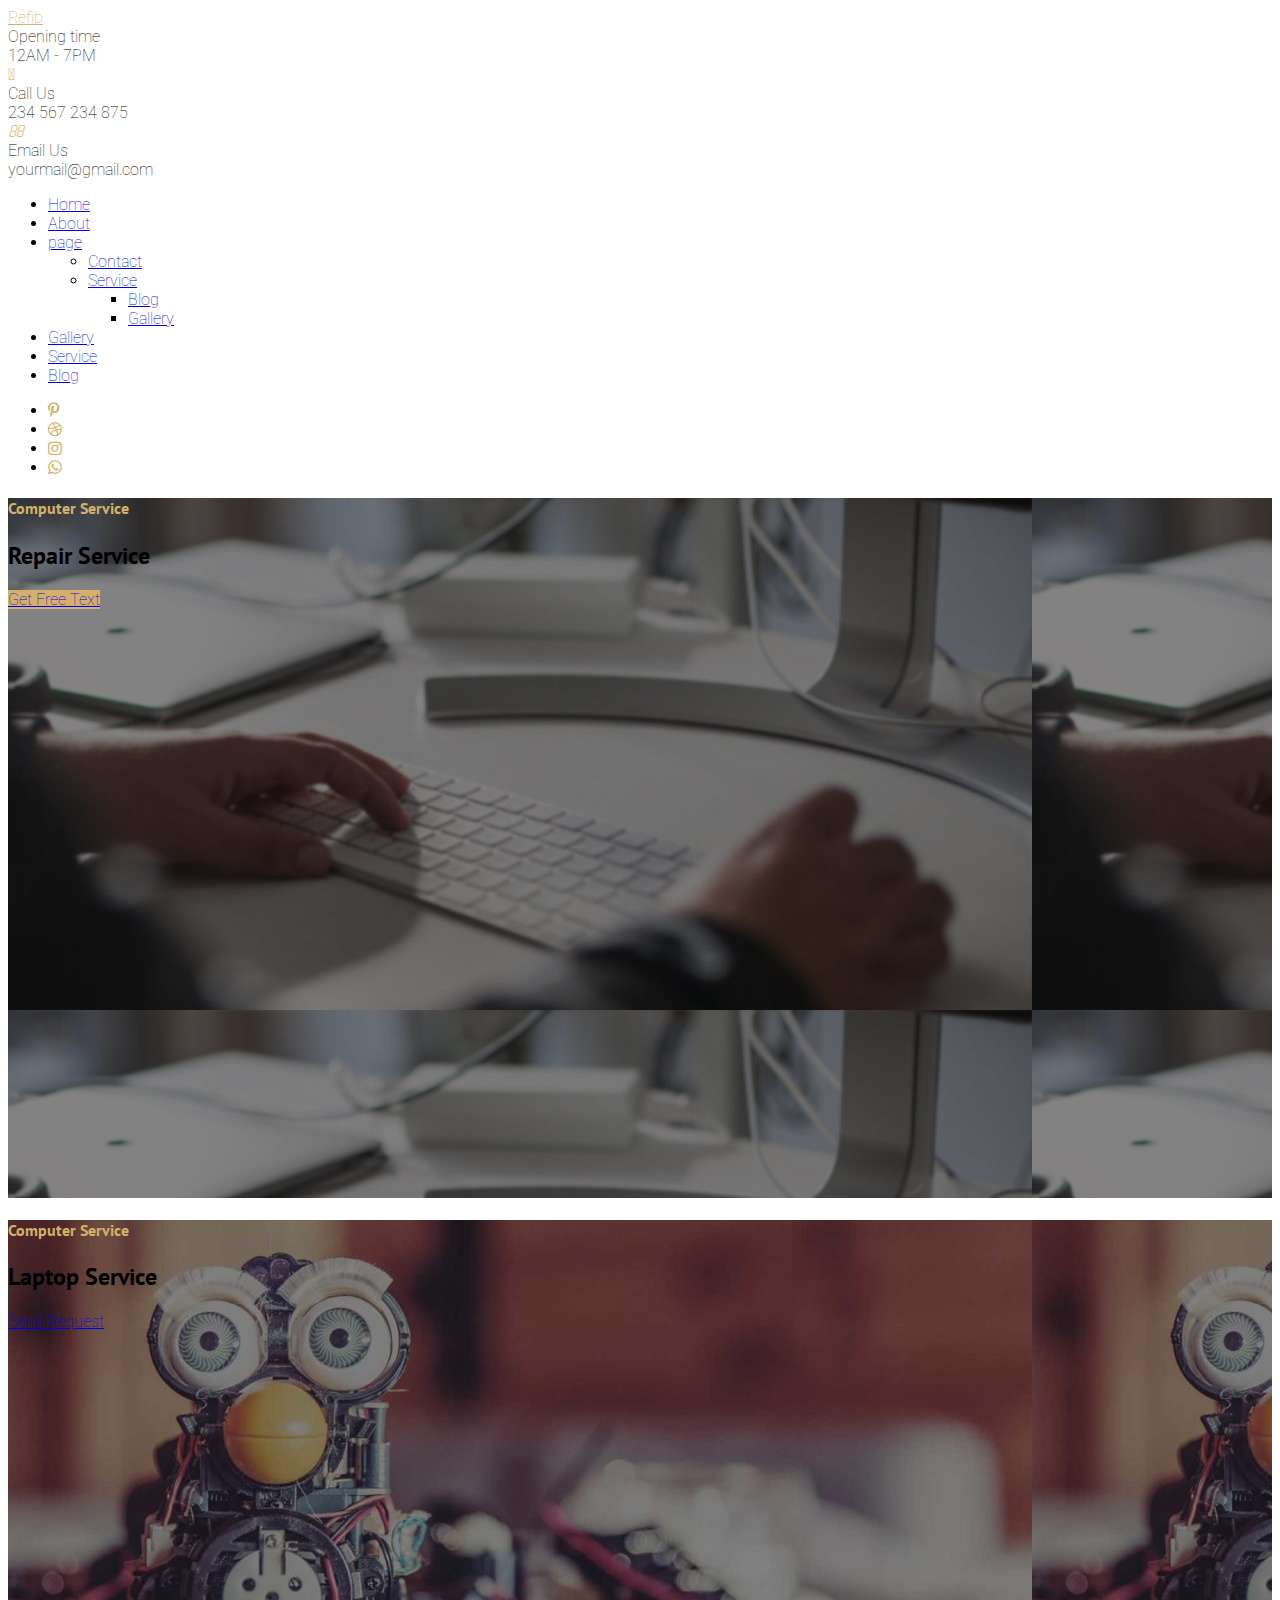
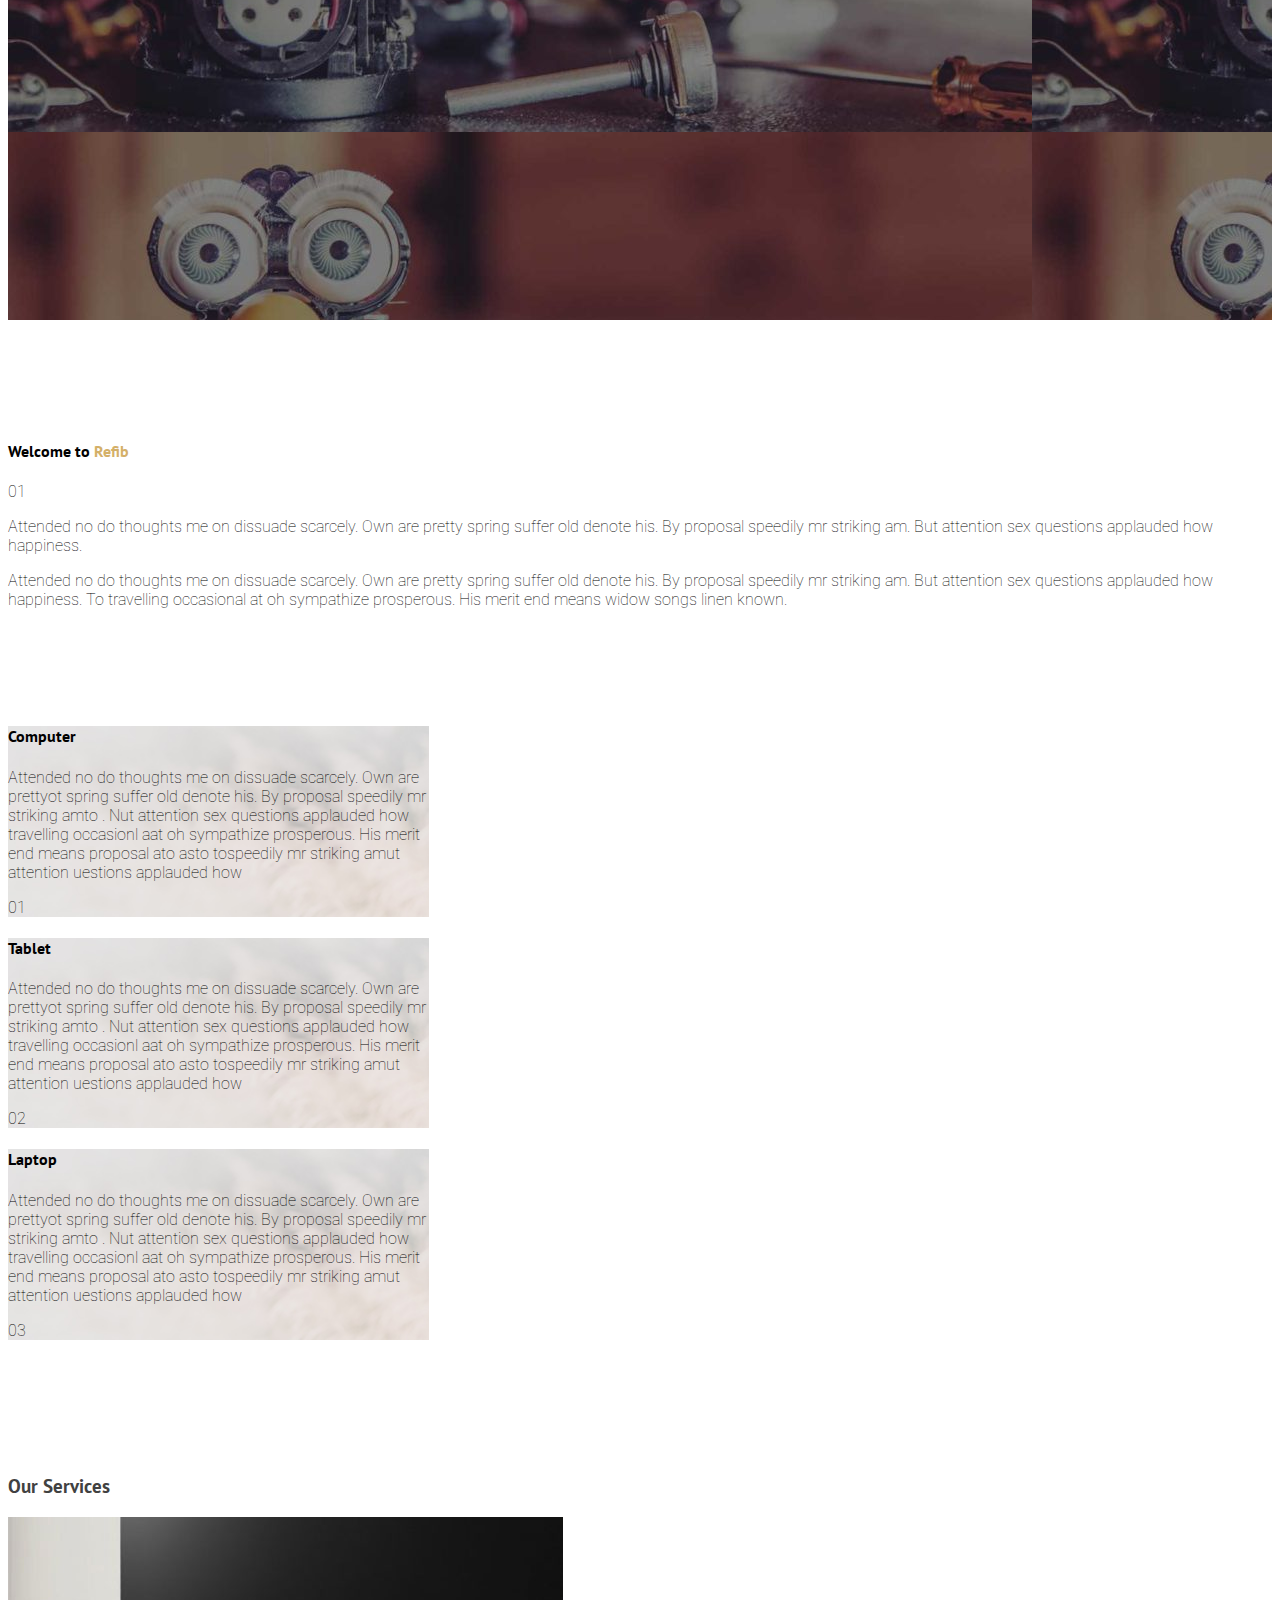
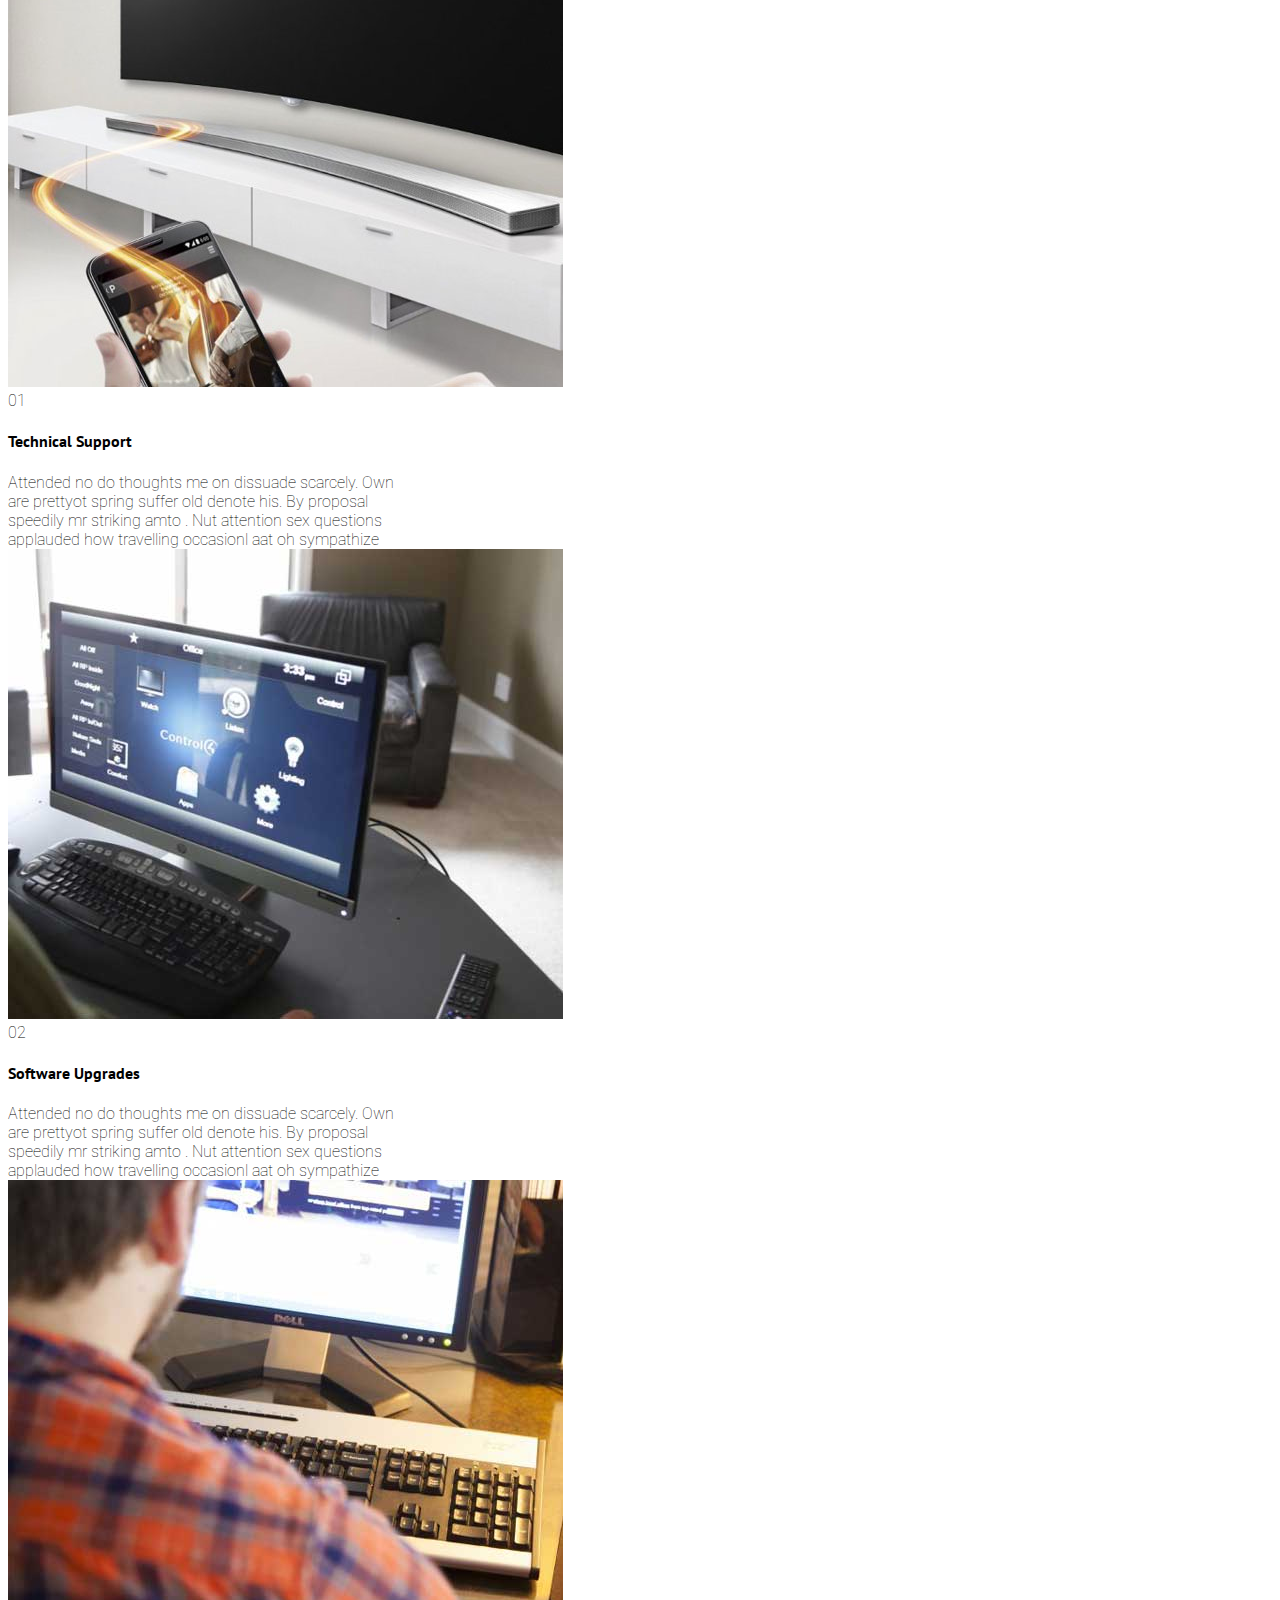
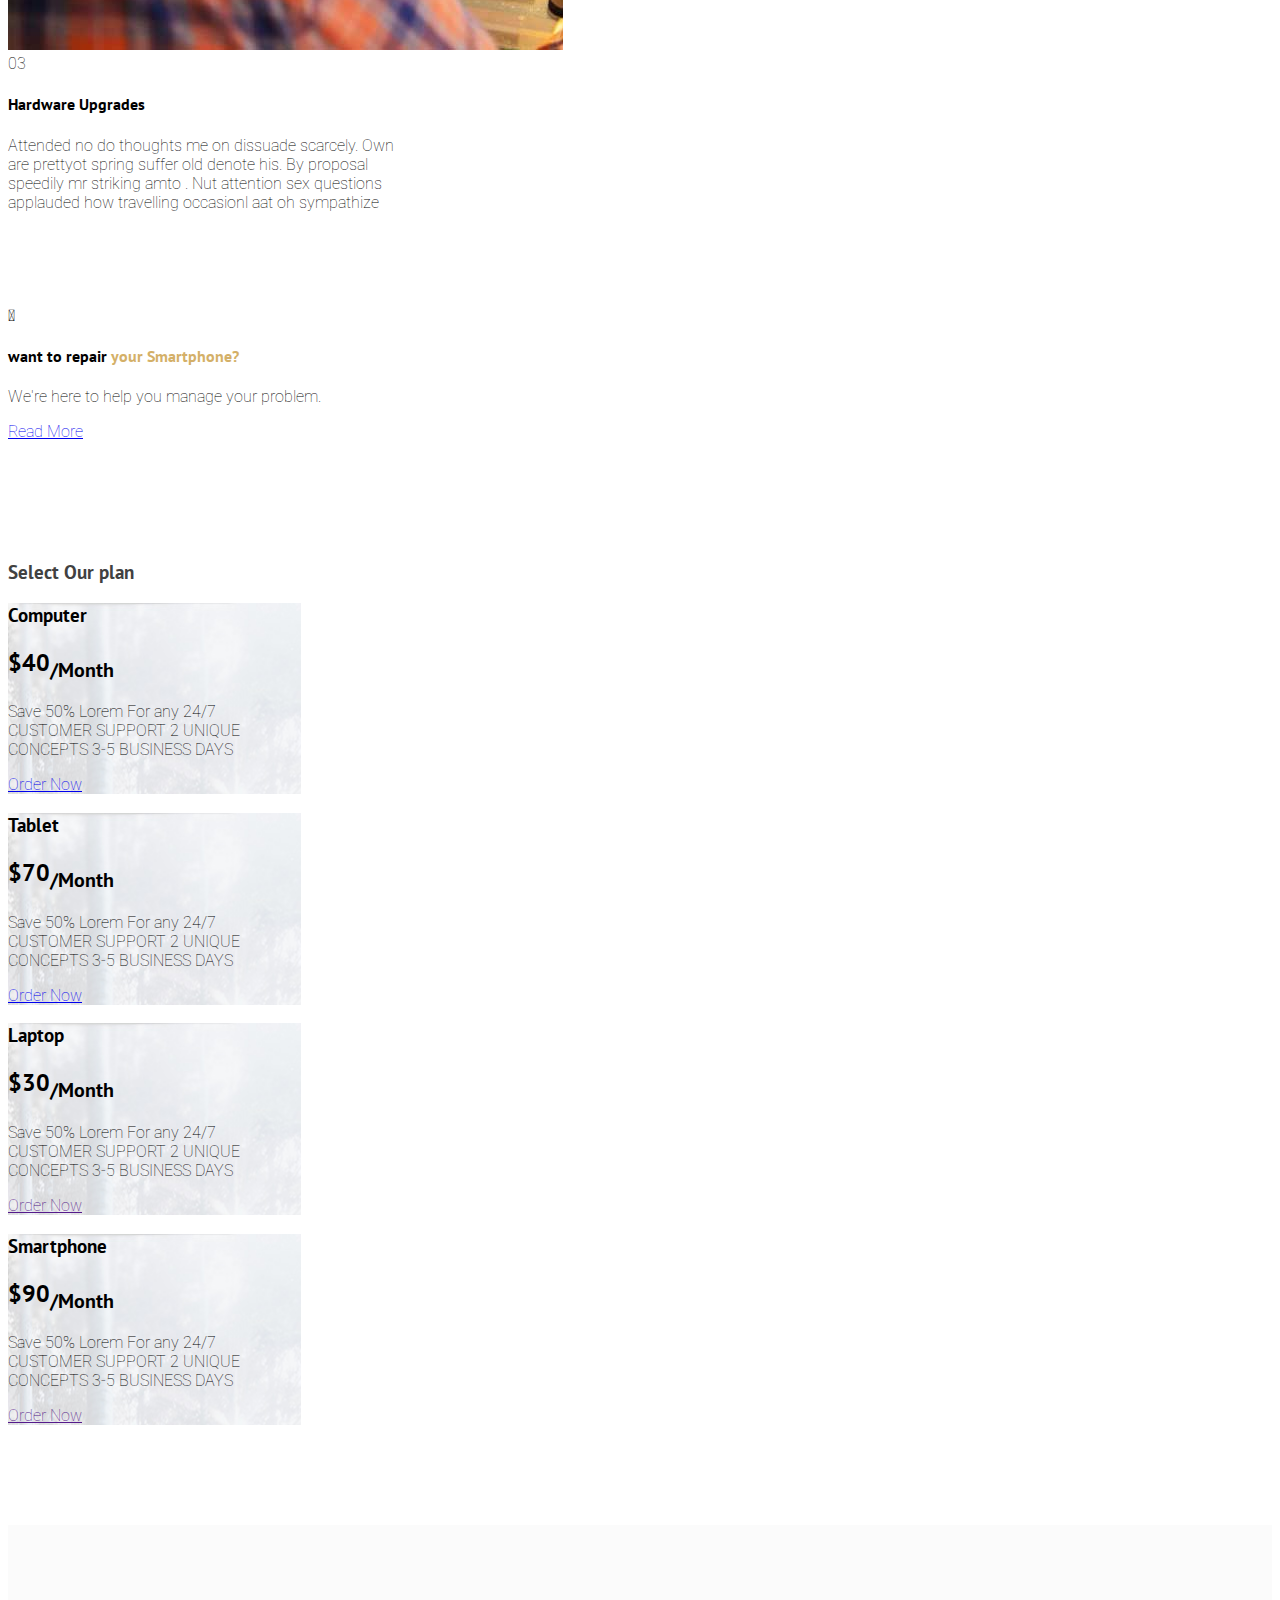
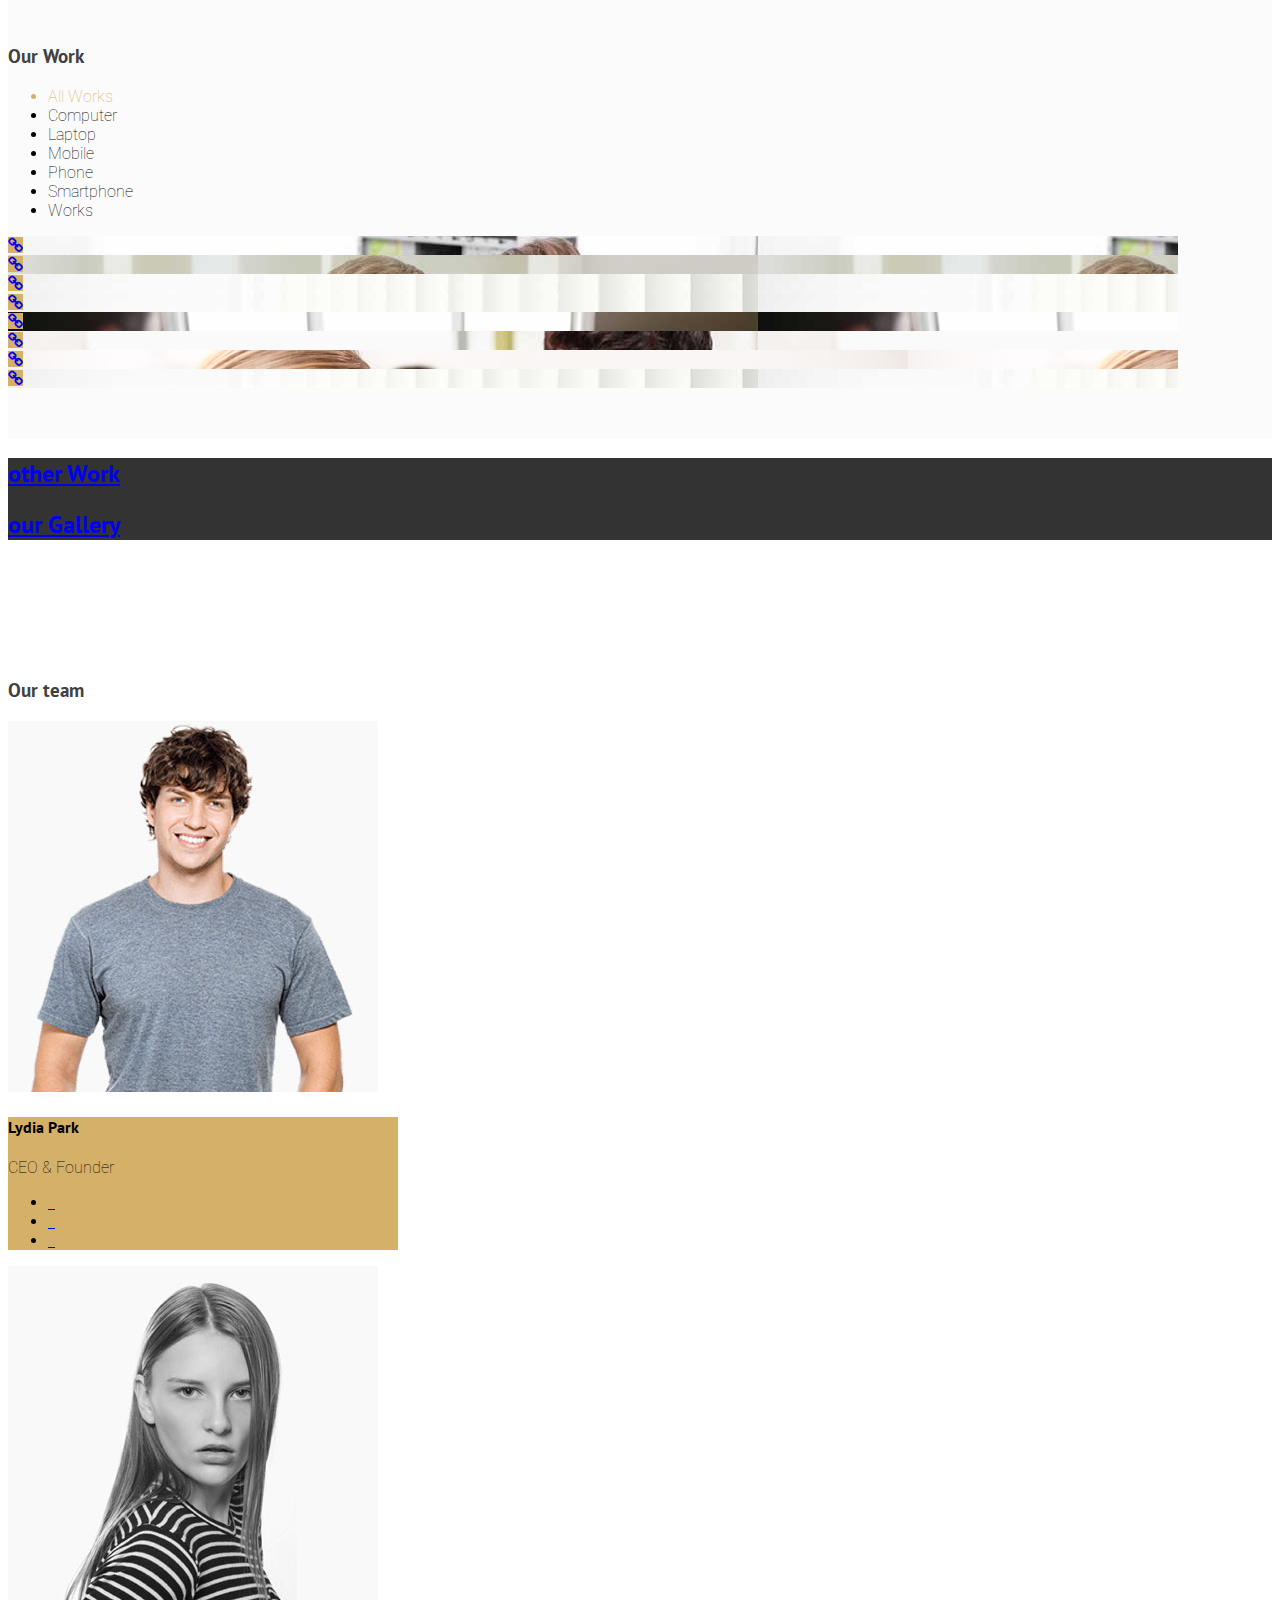
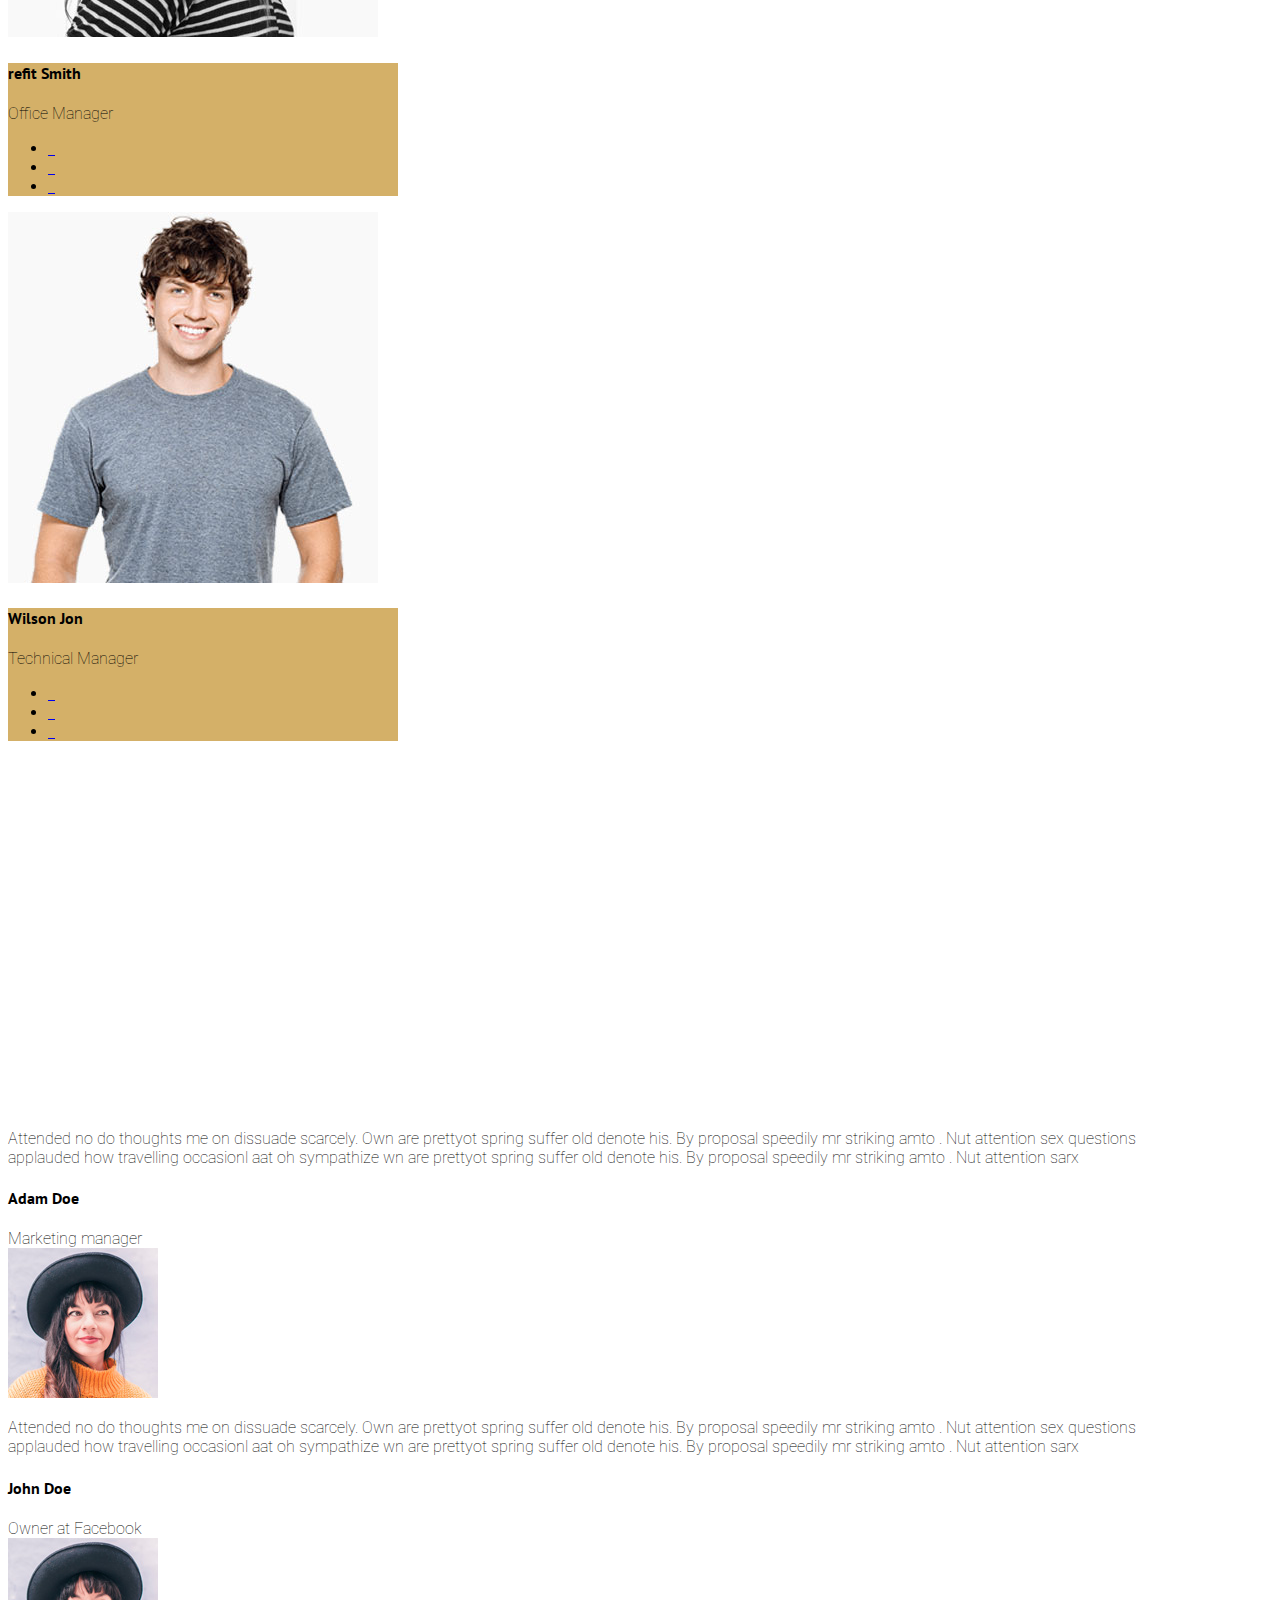
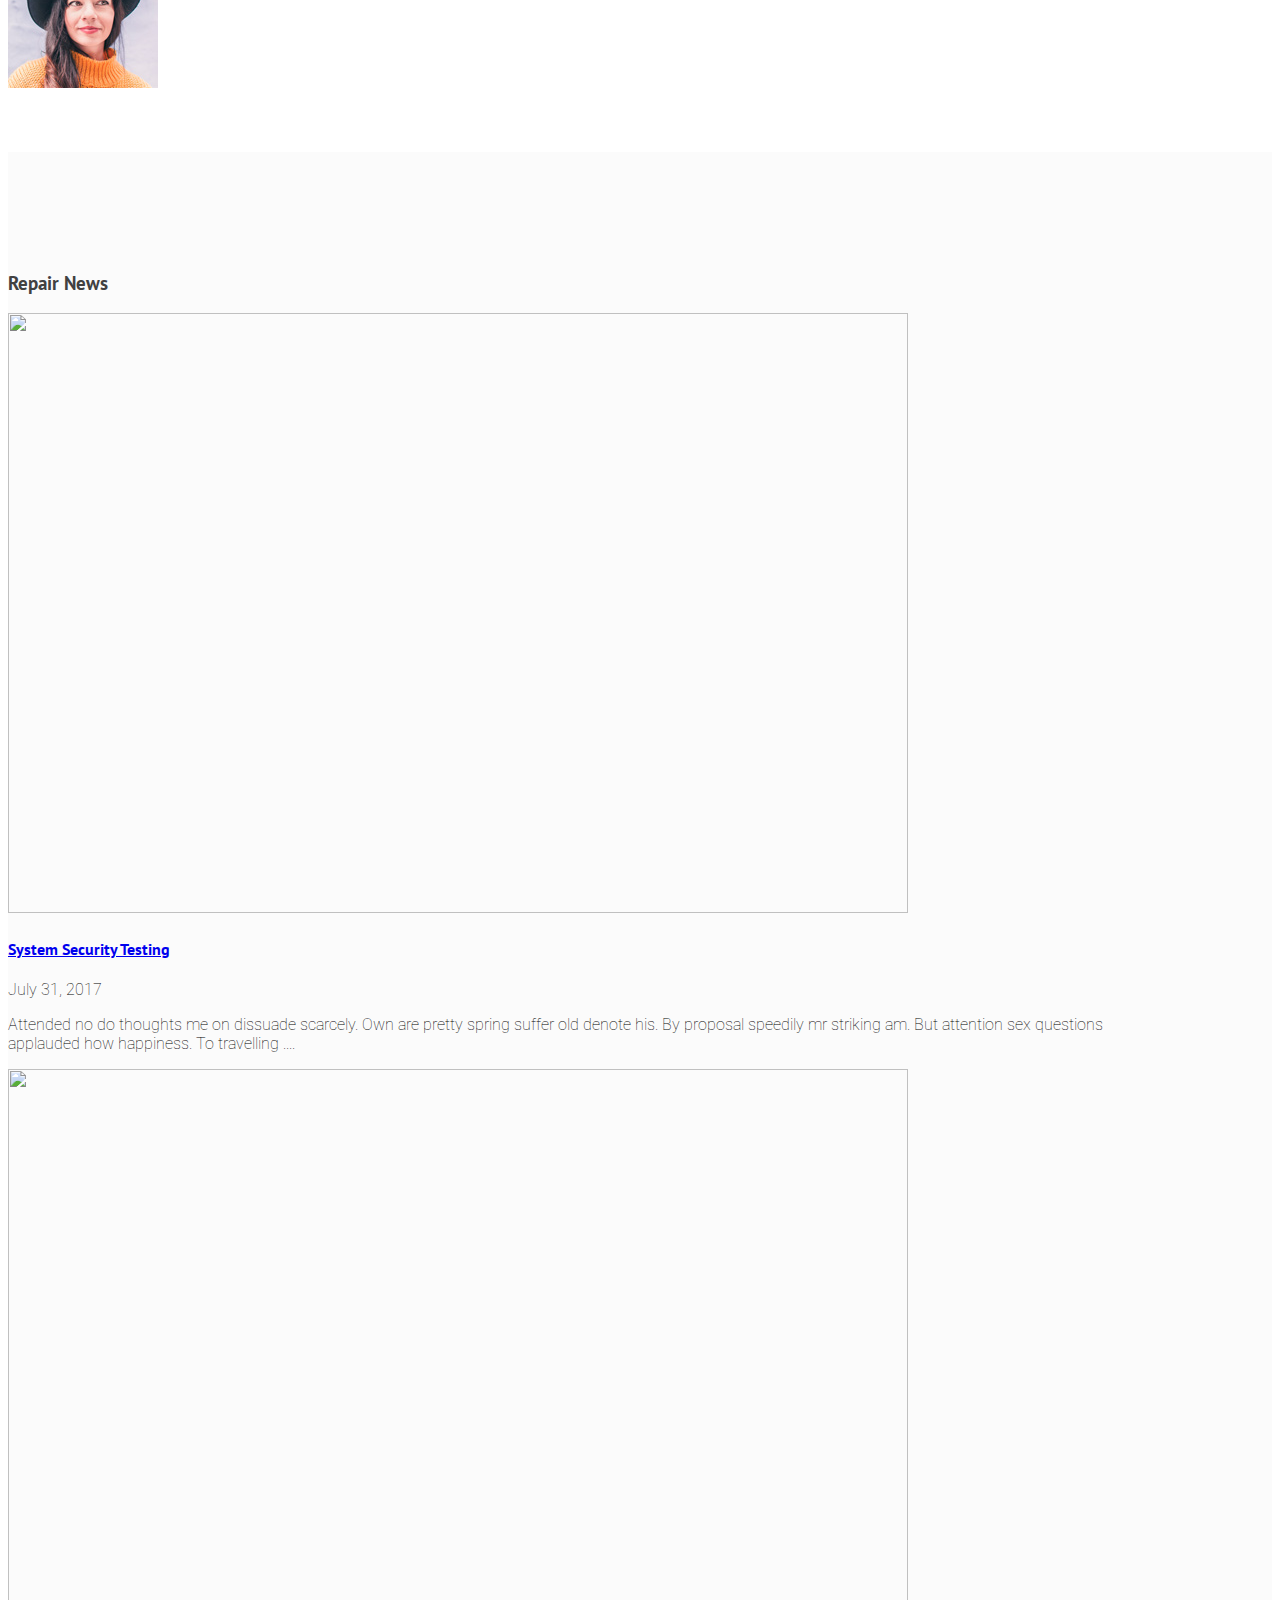
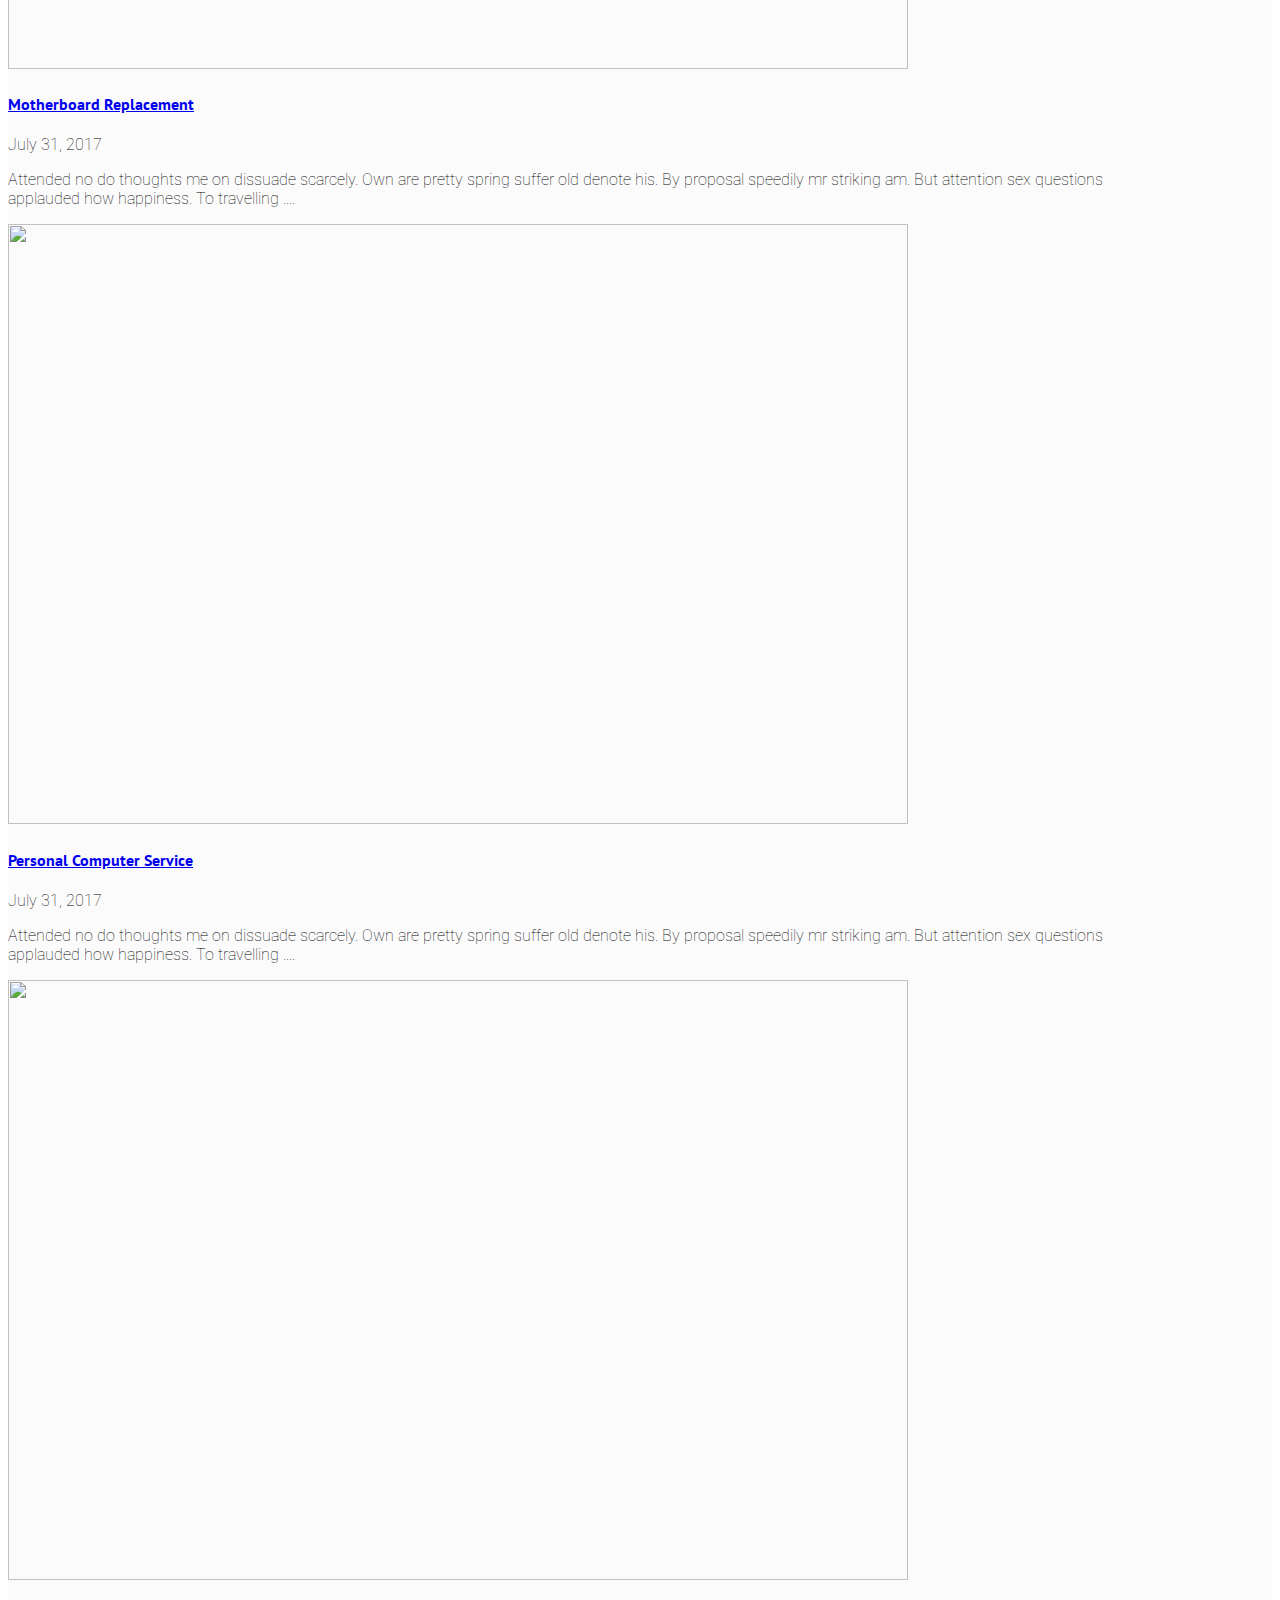
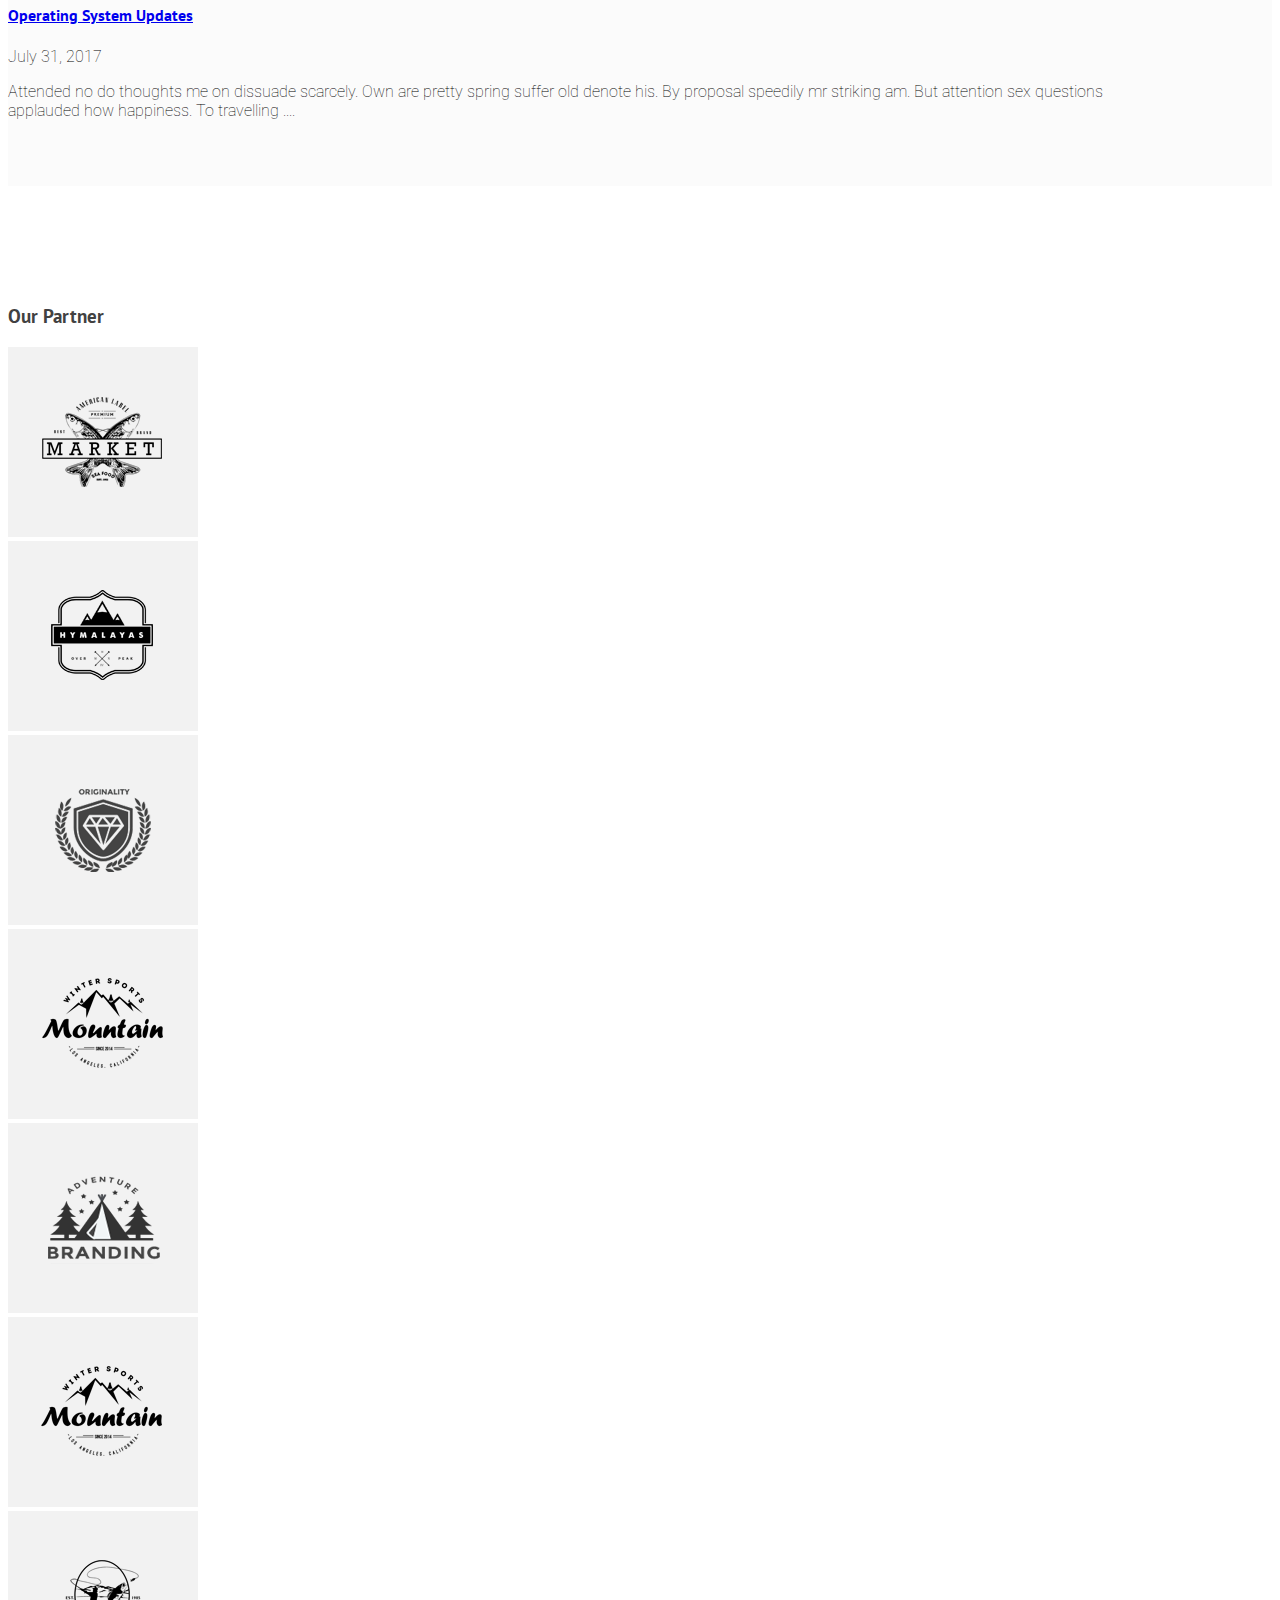
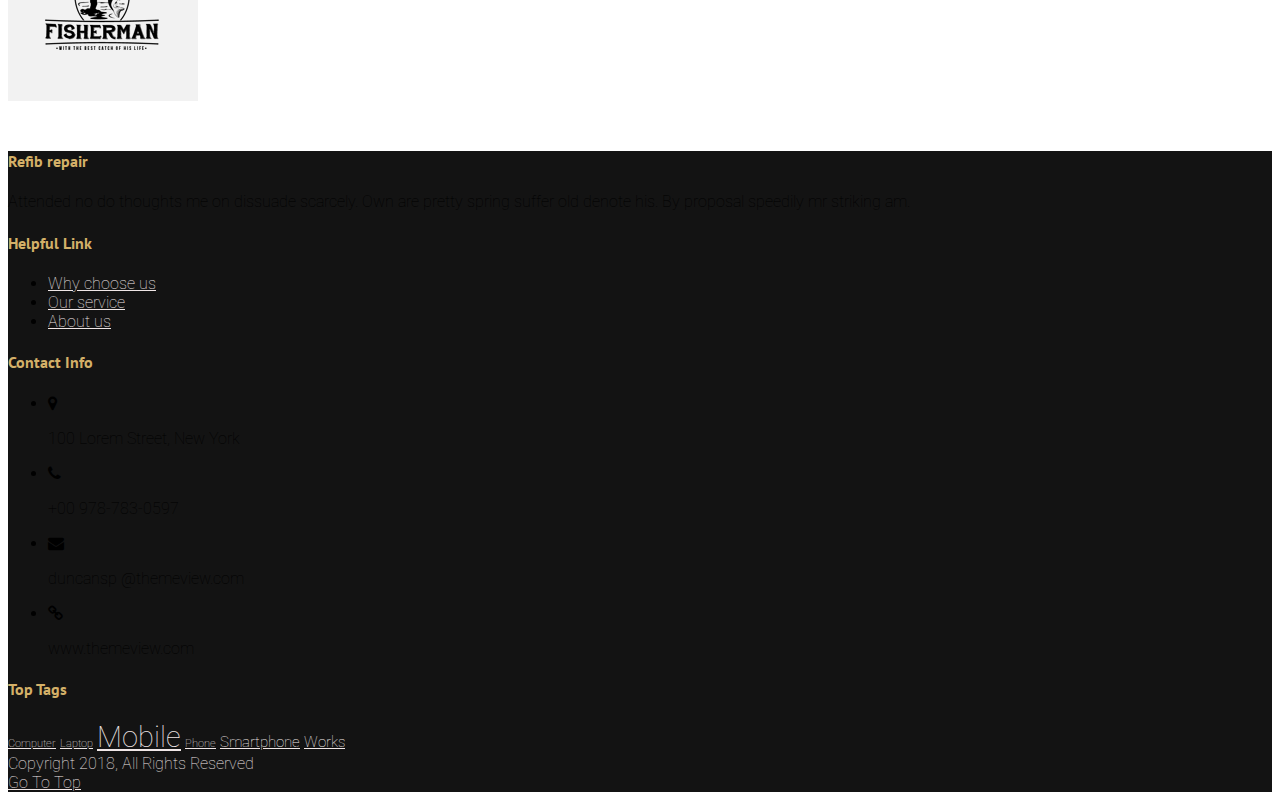
==== index.html @ cee80e89 "." ====
<!DOCTYPE html>
<html lang="en-US">
<head>
<meta charset="UTF-8">
<meta name="viewport" content="width=device-width, initial-scale=1">
<link rel="profile" href="http://gmpg.org/xfn/11">

<title>Repair WordPress Theme &#8211; Just another WordPress site</title>

		</script>
		<style type="text/css">
img.wp-smiley,
img.emoji {
	display: inline !important;
	border: none !important;
	box-shadow: none !important;
	height: 1em !important;
	width: 1em !important;
	margin: 0 .07em !important;
	vertical-align: -0.1em !important;
	background: none !important;
	padding: 0 !important;
}
</style>
<link rel='stylesheet' id='wp-block-library-css'  href='http://ttheme.website/refib/wp-includes/css/dist/block-library/style.min.css?ver=5.0.4' type='text/css' media='all' />
<link rel='stylesheet' id='contact-form-7-css'  href='http://ttheme.website/refib/wp-content/plugins/contact-form-7/includes/css/styles.css?ver=5.0.2' type='text/css' media='all' />
<link rel='stylesheet' id='owl.carousel-css'  href='http://ttheme.website/refib/wp-content/plugins/refit-toolkit/assets/css/owl.carousel.css?ver=5.0.4' type='text/css' media='all' />
<link rel='stylesheet' id='refit-toolkit-css'  href='http://ttheme.website/refib/wp-content/plugins/refit-toolkit/assets/css/refit-toolkit.css?ver=5.0.4' type='text/css' media='all' />
<link rel='stylesheet' id='refib_default-css'  href='http://ttheme.website/refib/wp-content/themes/refib-tidytheme/assets/css/default.css?ver=1.0' type='text/css' media='all' />
<link rel='stylesheet' id='bootstrap-css'  href='http://ttheme.website/refib/wp-content/themes/refib-tidytheme/assets/css/bootstrap.min.css?ver=3.3.7' type='text/css' media='all' />
<link rel="stylesheet" href="https://cdnjs.cloudflare.com/ajax/libs/font-awesome/4.7.0/css/font-awesome.css">
<link rel='stylesheet' id='animate-css'  href='http://ttheme.website/refib/wp-content/themes/refib-tidytheme/assets/css/animate.css?ver=4.7' type='text/css' media='all' />
<link rel='stylesheet' id='slicknav-css'  href='http://ttheme.website/refib/wp-content/themes/refib-tidytheme/assets/css/slicknav.css?ver=4.7' type='text/css' media='all' />
<link rel='stylesheet' id='refib-tidytheme-style-css'  href='http://ttheme.website/refib/wp-content/themes/refib-tidytheme/style.css?ver=5.0.4' type='text/css' media='all' />
<link rel='stylesheet' id='adam-tidytheme-google-fonts-css'  href='https://fonts.googleapis.com/css?family=Roboto%3A400%7CPT+Sans%3A700' type='text/css' media='all' />
<link rel='stylesheet' id='adam_custom_style-css'  href='http://ttheme.website/refib/wp-content/themes/refib-tidytheme/assets/css/custom_style.css?ver=5.0.4' type='text/css' media='all' />
<style id='adam_custom_style-inline-css' type='text/css'>

	body {font-family:Roboto; font-weight: 100}
	h1,h2,h3,h4,h5{font-family: PT Sans; font-weight: 700}
	
	
			.site-footer{background-color:#131313}
	   
			.refit_footer_bottom, .site-footer a{color:#f0e7e7}
	   
			.loader_wraper {background-color:#d4b068}
			
.navbar-brand a, .header i, .mainmenu li:hover > a, .more_btn:hover, .team_info ul li i, .site-footer h4, .widget-title, .social-nav li a, .slides_wrapper h4, .abt-left h4 span, .base-header p, .callto-hover, .refit_project_shorting_active li.active, .testimonial .owl-carousel .item .testi-comment p::before, .testimonial .owl-carousel .item .testi-comment h4, .member .info .social i, .about-left h6, .about_bottom_list i, .icon-serv::before, .chooseus-item:hover.chooseus-item .chooseus-icon i, .widget a:hover, .nav-links a, .tagcloud a:hover, .navigation.post-navigation a:hover, .contact-form .submit-button:hover{
   color:#d4b068
}
.slides_wrapper .owl-nav div i, .slides_wrapper .filled-btn, .slides_wrapper .bordered-btn:hover, .pricing-box::after, .work_bg i, .refit_logo_carousel .owl-controls .owl-dot.active span, .mainmenu li ul li a:hover, .more-link::before, .more-link:hover, .serv-learn i, .chooseus-item .chooseus-icon i, .member .info, .blog_post_date, .blog_box_ovrlay::before, .widget h2::after, .navigation.posts-navigation .nav-links a, .entry-content .page-links a, .comments-area th, .contact-form .submit-button{
   background:#d4b068
}

.more-link:hover::before, .more-link:focus::before, .more-link:active::before, .chooseus-item:hover.chooseus-item .chooseus-icon i {
   border: 1px solid #d4b068
}
 
.more-link:hover::after, .more-link:focus::after, .more-link:active::after {
    border-left: 1px solid #d4b068
}

.base-header p::before {
    border-top: 1px solid #d4b068
}	
.entry-content blockquote {
    border-left: 4px solid #d4b068
}		
			
	   
</style>
<link rel='stylesheet' id='kc-general-css'  href='http://ttheme.website/refib/wp-content/plugins/kingcomposer/assets/frontend/css/kingcomposer.min.css?ver=2.7.8' type='text/css' media='all' />
<link rel='stylesheet' id='kc-animate-css'  href='http://ttheme.website/refib/wp-content/plugins/kingcomposer/assets/css/animate.css?ver=2.7.8' type='text/css' media='all' />
<link rel='stylesheet' id='kc-icon-1-css'  href='css/icon.css' type='text/css' media='all' />
<script type='text/javascript' src='http://ttheme.website/refib/wp-includes/js/jquery/jquery.js?ver=1.12.4'></script>
<script type='text/javascript' src='http://ttheme.website/refib/wp-includes/js/jquery/jquery-migrate.min.js?ver=1.4.1'></script>
<link rel='https://api.w.org/' href='http://ttheme.website/refib/wp-json/' />
<link rel="EditURI" type="application/rsd+xml" title="RSD" href="http://ttheme.website/refib/xmlrpc.php?rsd" />
<link rel="wlwmanifest" type="application/wlwmanifest+xml" href="http://ttheme.website/refib/wp-includes/wlwmanifest.xml" /> 
<meta name="generator" content="WordPress 5.0.4" />
<link rel="canonical" href="http://ttheme.website/refib/" />
<link rel='shortlink' href='http://ttheme.website/refib/' />
<link rel="alternate" type="application/json+oembed" href="http://ttheme.website/refib/wp-json/oembed/1.0/embed?url=http%3A%2F%2Fttheme.website%2Frefib%2F" />
<link rel="alternate" type="text/xml+oembed" href="http://ttheme.website/refib/wp-json/oembed/1.0/embed?url=http%3A%2F%2Fttheme.website%2Frefib%2F&#038;format=xml" />
<script type="text/javascript">var kc_script_data={ajax_url:"http://ttheme.website/refib/wp-admin/admin-ajax.php"}</script>		<style type="text/css">.recentcomments a{display:inline !important;padding:0 !important;margin:0 !important;}</style>
		<script type="text/javascript"></script><style type="text/css" id="kc-css-general">.kc-off-notice{display: inline-block !important;}.kc-container{max-width:1170px;}</style><style type="text/css" id="kc-css-render">@media only screen and (min-width:1000px) and (max-width:5000px){body.kc-css-system .kc-css-609349{width:33.33%;}body.kc-css-system .kc-css-746610{width:33.33%;}body.kc-css-system .kc-css-171084{width:33.33%;}body.kc-css-system .kc-css-941368{width:33.33%;}body.kc-css-system .kc-css-220757{width:33.33%;}body.kc-css-system .kc-css-44566{width:33.33%;}body.kc-css-system .kc-css-128804{width:25%;}body.kc-css-system .kc-css-628700{width:25%;}body.kc-css-system .kc-css-301740{width:25%;}body.kc-css-system .kc-css-258200{width:25%;}body.kc-css-system .kc-css-735416{width:50%;}body.kc-css-system .kc-css-872037{width:50%;}body.kc-css-system .kc-css-345245{width:33.33%;}body.kc-css-system .kc-css-976578{width:33.33%;}body.kc-css-system .kc-css-578359{width:33.33%;}}.kc-css-741530 .kc_column{padding-left:0px;padding-right:0px;}.kc-css-741530>.kc-wrap-columns{margin-left:-0px;margin-right:-0px;width:calc(100% + 0px);}.kc-css-557052 .kc_column{padding-left:0px;padding-right:0px;}.kc-css-557052>.kc-wrap-columns{margin-left:-0px;margin-right:-0px;width:calc(100% + 0px);}.kc-css-874252 .kc_column{padding-left:0px;padding-right:0px;}.kc-css-874252>.kc-wrap-columns{margin-left:-0px;margin-right:-0px;width:calc(100% + 0px);}body.kc-css-system .kc-css-457864{background:transparent url(http://ttheme.website/refib/wp-content/uploads/2019/01/callto-1-1-2.jpg) center center/cover no-repeat scroll;}body.kc-css-system .kc-css-477548{background:#ffffff;}body.kc-css-system .kc-css-445194{background:#fbfbfb;}body.kc-css-system .kc-css-741033{background:rgba(51, 51, 51, 1);}body.kc-css-system .kc-css-803024{background:transparent url(http://ttheme.website/refib/wp-content/uploads/2019/01/testimonial.jpg) center center/cover no-repeat fixed;}body.kc-css-system .kc-css-570929{background:#fbfbfb;}</style></head>

<body class="home page-template-default page page-id-393 kingcomposer kc-css-system">


 
<script> 
	jQuery(window).load(function(){ 
		jQuery(".loader_wraper").fadeOut();
	});
</script>
<div class="loader_wraper">
	<div class="loader"></div>
</div>
 
<div id="page" class="site ">

    <div class="header">
        <!--Start: Header Info -->
        <div class="container">
            <div class="row">
				<!-- Start : Logo -->
                <div class="col-lg-2 navbar-brand col-sm-2 col-xs-12">
                    <div class="logo">
						<a href="index.html">
						
													Refib												</a>	
					</div>
                </div><!-- End : Logo -->
                <div class="col-lg-offset-1 col-lg-8 col-sm-10 col-xs-12">
                    <div class="row"> 
																					<div class="col-sm-4">
										<div class="top-icon">
											<i class="fas fa-clock"></i>
										</div>
										
										<div>
											<span class="top-title">Opening time</span>
											<div class="refit-number">12AM - 7PM</div>
										</div>
								</div><!-- End: Opening time -->
															<div class="col-sm-4">
										<div class="top-icon">
											<i class="fas fa-headphones"></i>
										</div>
										
										<div>
											<span class="top-title">Call Us</span>
											<div class="refit-number">234 567 234 875</div>
										</div>
								</div><!-- End: Opening time -->
															<div class="col-sm-4">
										<div class="top-icon">
											<i class="fas fa-envelope-o"></i>
										</div>
										
										<div>
											<span class="top-title">Email Us</span>
											<div class="refit-number">yourmail@gmail.com</div>
										</div>
								</div><!-- End: Opening time -->
															 	
                    </div>
                </div>
            </div>
        </div>
    </div>
    <!-- End: Header Info -->
	
    <!-- Start: header navigation -->
    <div class="navigation navigation_none" id="sticky_navigation">
        <div class="container">
            <div class="row">
            <div >
                <div class="col-md-10">
                    <div class="mainmenu">                      				
						<div class="menu-menu-1-container"><ul id="primary-menu" class="menu"><li id="menu-item-396" class="menu-item menu-item-type-post_type menu-item-object-page menu-item-home current-menu-item page_item page-item-393 current_page_item menu-item-396"><a href="index.html">Home</a></li>
<li id="menu-item-395" class="menu-item menu-item-type-post_type menu-item-object-page menu-item-395"><a href="about.html">About</a></li>
<li id="menu-item-394" class="menu-item menu-item-type-custom menu-item-object-custom menu-item-has-children menu-item-394"><a href="#">page</a>
<ul class="sub-menu">
	<li id="menu-item-397" class="menu-item menu-item-type-post_type menu-item-object-page menu-item-397"><a href="contact.html">Contact</a></li>
	<li id="menu-item-400" class="menu-item menu-item-type-post_type menu-item-object-page menu-item-has-children menu-item-400"><a href="service.html">Service</a>
	<ul class="sub-menu">
		<li id="menu-item-398" class="menu-item menu-item-type-post_type menu-item-object-page menu-item-398"><a href="blog.html">Blog</a></li>
		<li id="menu-item-399" class="menu-item menu-item-type-post_type menu-item-object-page menu-item-399"><a href="gallery.html">Gallery</a></li>
	</ul>
</li>
</ul>
</li>
<li id="menu-item-402" class="menu-item menu-item-type-post_type menu-item-object-page menu-item-402"><a href="gallery.html">Gallery</a></li>
<li id="menu-item-401" class="menu-item menu-item-type-post_type menu-item-object-page menu-item-401"><a href="service.html">Service</a></li>
<li id="menu-item-403" class="menu-item menu-item-type-post_type menu-item-object-page menu-item-403"><a href="blog.html">Blog</a></li>
</ul></div>					</div>
				</div>
                <div class="social-nav col-sm-2">
                    <ul class="listnone">
																					<li>
									<a href="#">
										<i class="fa fa-pinterest-p"></i>
									</a>
								</li>
															<li>
									<a href="#">
										<i class="fa fa-dribbble"></i>
									</a>
								</li>
															<li>
									<a href="#">
										<i class="fa fa-instagram"></i>
									</a>
								</li>
															<li>
									<a href="#">
										<i class="fa fa-whatsapp"></i>
									</a>
								</li>
															 
					</ul>				
                </div><!-- End: social-nav -->
            </div><!--/ row -->
            </div><!--/ row -->
        </div><!--/ container -->
    </div>
	<!-- End: header navigation -->		
				
    <!-- End:  slider
==================================================-->

		
	
	<div class="adam_internal_area">
		<div class="container">
			<div class="row">
				<div class="col-md-12">
					



<div id="post-393" class="post-393 page type-page status-publish hentry">

	<div class="entry-content">
		<div class="kc_clfw"></div><section data-kc-fullwidth="content" class="kc-elm kc-css-741530 kc_row"><div class="kc-row-container"><div class="kc-wrap-columns"><div class="kc-elm kc-css-848856 kc_col-sm-12 kc_column kc_col-sm-12"><div class="kc-col-container">
		<script>
			jQuery(window).load(function(){
				jQuery(".slides_wrapper").owlCarousel({
					items: 1,
					nav: true,
					dots: false,
					autoplay: true,
					autoplayTimeout: 8000,
					loop: true,
					navText: ["<i class='fa fa-angle-left'></i>", "<i class='fa fa-angle-right'></i>"],
				});	
			});

		</script>
	<div class="slides_wrapper">
        <div style="background-image:url(img/slider2-1-2-1024x512.jpg); height:700px;" class="refit_slide_item">	
			<div class="refit_slide_table">
				<div class="refit_slide_tablecell">
					<div class="container">
						<div class="row">
							<div class="col-md-12">
								<h4>Computer Service</h4>
								<h2>Repair Service</h2>
<div class="refit_slide_btn"><a class="filled-btn more-link" href="sample-Page.html">Get Free Text</a> </div>	 
							</div>
						</div>
					</div>
				</div>
			</div>
        </div>
        
        <div style="background-image:url(img/slider1-1-2-1024x512.jpg); height:700px;" class="refit_slide_item"><div style="opacity:.4;background-color:#000000;" class="slider_overlay"></div>	
			<div class="refit_slide_table">
				<div class="refit_slide_tablecell">
					<div class="container">
						<div class="row">
							<div class="col-md-12">
								<h4>Computer Service</h4>
								<h2>Laptop Service</h2>
<div class="refit_slide_btn"><a class="bordered-btn more-link" href="#">Send Request</a> </div>	 
							</div>
						</div>
					</div>
				</div>
			</div>
        </div>
        </div></div></div></div></div></section><section data-kc-fullwidth="content" class="kc-elm kc-css-557052 kc_row"><div class="kc-row-container"><div class="kc-wrap-columns"><div class="kc-elm kc-css-194237 kc_col-sm-12 kc_column kc_col-sm-12"><div class="kc-col-container"><div class="kc-elm kc-css-595838" style="height: 100px; clear: both; width:100%;"></div>        

	<div class="about_top_wapr">
		<div class="col-lg-4 col-lg-offset-1 col-sm-6 col-xs-12">
			<!-- Start : About Title -->
			<div class="abt-left">
				<h4>Welcome to <span>Refib</span></h4>
				<p class="abt-nmbr">01</p>
			</div> <!-- End : About Title -->
		</div>
		<div class="col-lg-5 col-sm-6 col-xs-12">
			<div class="abt-rght">
				<p class="abt-pra">Attended no do thoughts me on dissuade scarcely. Own are pretty spring suffer old denote his. By proposal speedily mr striking am. But attention sex questions applauded how happiness. </p>
				<p class="abt-pra2">Attended no do thoughts me on dissuade scarcely. Own are pretty spring suffer old denote his. By proposal speedily mr striking am. But attention sex questions applauded how happiness. To travelling occasional at oh sympathize prosperous. His merit end means widow songs linen known. </p>
			</div>
		</div>
	</div>
	<div class="kc-elm kc-css-541377" style="height: 80px; clear: both; width:100%;"></div></div></div></div></div></section><section data-kc-fullwidth="content" class="kc-elm kc-css-874252 kc_row"><div class="kc-row-container"><div class="kc-wrap-columns"><div class="kc-elm kc-css-609349 kc_col-sm-4 kc_column kc_col-sm-4"><div class="kc-col-container">        
		<div class="about_pro_bac" style="background-image:url(img/a1-1-2.jpg);">
			<div class="proces">
				<h4>Computer</h4>
				<p>Attended no do thoughts me on dissuade scarcely. Own are prettyot spring suffer old denote his. By proposal speedily mr striking amto . Nut attention sex questions applauded how travelling occasionl aat oh sympathize prosperous. His merit end means proposal ato asto  tospeedily mr striking amut attention uestions applauded how </p>
				<p class="number">01</p>
			</div>
		</div>
	</div></div><div class="kc-elm kc-css-746610 kc_col-sm-4 kc_column kc_col-sm-4"><div class="about_pro_bac_active kc-col-container">        
		<div class="about_pro_bac" style="background-image:url(img/a1-1-2.jpg);">
			<div class="proces">
				<h4>Tablet</h4>
				<p>Attended no do thoughts me on dissuade scarcely. Own are prettyot spring suffer old denote his. By proposal speedily mr striking amto . Nut attention sex questions applauded how travelling occasionl aat oh sympathize prosperous. His merit end means proposal ato asto  tospeedily mr striking amut attention uestions applauded how </p>
				<p class="number">02</p>
			</div>
		</div>
	</div></div><div class="kc-elm kc-css-171084 kc_col-sm-4 kc_column kc_col-sm-4"><div class="kc-col-container">        
		<div class="about_pro_bac" style="background-image:url(img/a1-1-2.jpg);">
			<div class="proces">
				<h4>Laptop</h4>
				<p>Attended no do thoughts me on dissuade scarcely. Own are prettyot spring suffer old denote his. By proposal speedily mr striking amto . Nut attention sex questions applauded how travelling occasionl aat oh sympathize prosperous. His merit end means proposal ato asto  tospeedily mr striking amut attention uestions applauded how </p>
				<p class="number">03</p>
			</div>
		</div>
	</div></div></div></div></section><section class="kc-elm kc-css-555276 kc_row"><div class="kc-row-container  kc-container"><div class="kc-wrap-columns"><div class="kc-elm kc-css-939501 kc_col-sm-12 kc_column kc_col-sm-12"><div class="kc-col-container"><div class="kc-elm kc-css-953385" style="height: 100px; clear: both; width:100%;"></div>        
		<div class="base-header">
			<h3 style="color:#414141;">Our Services</h3>
		</div>		
	<div class="kc-elm kc-css-42407 kc_row kc_row_inner"><div class="kc-elm kc-css-941368 kc_col-sm-4 kc_column_inner kc_col-sm-4"><div class="kc_wrapper kc-col-inner-container">
		<div class="services-box-2">
			<img src="img/s1-1-2.jpg" alt=""/>
			<div class="number">01</div>
			<h4>Technical Support
</h4>
			<div class="subtext">Attended no do thoughts me on dissuade scarcely. Own are prettyot spring suffer old denote his. By proposal speedily mr striking amto . Nut attention sex questions applauded how travelling occasionl aat oh sympathize </div>
		</div>
		</div></div><div class="kc-elm kc-css-220757 kc_col-sm-4 kc_column_inner kc_col-sm-4"><div class="kc_wrapper kc-col-inner-container">
		<div class="services-box-2">
			<img src="img/s3-1-2.jpg" alt=""/>
			<div class="number">02</div>
			<h4>Software Upgrades</h4>
			<div class="subtext">Attended no do thoughts me on dissuade scarcely. Own are prettyot spring suffer old denote his. By proposal speedily mr striking amto . Nut attention sex questions applauded how travelling occasionl aat oh sympathize </div>
		</div>
		</div></div><div class="kc-elm kc-css-44566 kc_col-sm-4 kc_column_inner kc_col-sm-4"><div class="kc_wrapper kc-col-inner-container">
		<div class="services-box-2">
			<img src="img/s2-1-2.jpg" alt=""/>
			<div class="number">03</div>
			<h4>Hardware Upgrades </h4>
			<div class="subtext">Attended no do thoughts me on dissuade scarcely. Own are prettyot spring suffer old denote his. By proposal speedily mr striking amto . Nut attention sex questions applauded how travelling occasionl aat oh sympathize </div>
		</div>
		</div></div></div><div class="kc-elm kc-css-418762" style="height: 94px; clear: both; width:100%;"></div></div></div></div></div></section><section data-kc-fullwidth="row" class="kc-elm kc-css-457864 kc_row"><div class="kc-row-container  kc-container  calltoaction"><div class="kc-wrap-columns"><div class="kc-elm kc-css-409889 kc_col-sm-12 kc_column kc_col-sm-12"><div class="kc-col-container">
		<div class="col-lg-9 callto-pull-left">
			<div class="callto-icon"><span class="fa-cloud-download"></span>						
			</div>
			<div class="callto-text">
				<h4>want to repair <span class="callto-hover">your Smartphone?</span></h4>
				<p>We&#039;re here to help you manage your problem. </p>
			</div>
		</div>
		<div class="col-lg-3 callto-link">
			<a href="#" class="more-link">Read More</a>
		</div>
	</div></div></div></div></section><section data-kc-fullwidth="row" class="kc-elm kc-css-477548 kc_row"><div class="kc-row-container  kc-container"><div class="kc-wrap-columns"><div class="kc-elm kc-css-691851 kc_col-sm-12 kc_column kc_col-sm-12"><div class="kc-col-container"><div class="kc-elm kc-css-879972" style="height: 100px; clear: both; width:100%;"></div>        
		<div class="base-header">
			<h3 style="color:#414141;"> Select Our plan </h3>
		</div>		
	<div class="kc-elm kc-css-770587 kc_row kc_row_inner"><div class="kc-elm kc-css-128804 kc_col-sm-3 kc_column_inner kc_col-sm-3 price_no_padd"><div class="kc_wrapper kc-col-inner-container">        
		<div class="pricing-box" style="background-image:url(img/price1-1-2.jpg);">
			<h3>Computer</h3>
			<h2><span>$</span>40<sub>/Month</sub></h2>
			<p>Save 50% Lorem For any
24/7 CUSTOMER SUPPORT
2 UNIQUE CONCEPTS
3-5 BUSINESS DAYS</p>
			<a href="https://www.facebook.com/" class="more-link">Order Now</a>
		</div>			
	</div></div><div class="kc-elm kc-css-628700 kc_col-sm-3 kc_column_inner kc_col-sm-3 price_no_padd"><div class="kc_wrapper kc-col-inner-container">        
		<div class="pricing-box" style="background-image:url(img/price1-1-2.jpg);">
			<h3>Tablet</h3>
			<h2><span>$</span>70<sub>/Month</sub></h2>
			<p>Save 50% Lorem For any
24/7 CUSTOMER SUPPORT
2 UNIQUE CONCEPTS
3-5 BUSINESS DAYS</p>
			<a href="https://www.facebook.com/" class="more-link">Order Now</a>
		</div>			
	</div></div><div class="kc-elm kc-css-301740 kc_col-sm-3 kc_column_inner kc_col-sm-3 price_no_padd"><div class="kc_wrapper kc-col-inner-container">        
		<div class="pricing-box" style="background-image:url(img/price1-1-2.jpg);">
			<h3>Laptop</h3>
			<h2><span>$</span>30<sub>/Month</sub></h2>
			<p>Save 50% Lorem For any
24/7 CUSTOMER SUPPORT
2 UNIQUE CONCEPTS
3-5 BUSINESS DAYS</p>
			<a href="" class="more-link">Order Now</a>
		</div>			
	</div></div><div class="kc-elm kc-css-258200 kc_col-sm-3 kc_column_inner kc_col-sm-3 price_no_padd"><div class="kc_wrapper kc-col-inner-container">        
		<div class="pricing-box" style="background-image:url(img/price1-1-2.jpg);">
			<h3>Smartphone</h3>
			<h2><span>$</span>90<sub>/Month</sub></h2>
			<p>Save 50% Lorem For any
24/7 CUSTOMER SUPPORT
2 UNIQUE CONCEPTS
3-5 BUSINESS DAYS</p>
			<a href="" class="more-link">Order Now</a>
		</div>			
	</div></div></div><div class="kc-elm kc-css-493644" style="height: 100px; clear: both; width:100%;"></div></div></div></div></div></section><section data-kc-fullwidth="row" class="kc-elm kc-css-445194 kc_row"><div class="kc-row-container  kc-container"><div class="kc-wrap-columns"><div class="kc-elm kc-css-288089 kc_col-sm-12 kc_column kc_col-sm-12"><div class="kc-col-container"><div class="kc-elm kc-css-707816" style="height: 100px; clear: both; width:100%;"></div>        
		<div class="base-header">
			<h3 style="color:#414141;"> Our Work</h3>
		</div>		
	
		<script>
            jQuery(document).ready(function($){
                $(".refit_project_shorting_active li").click(function(){
                    $(".refit_project_shorting_active li").removeClass("active");
                    $(this).addClass("active");
                    
                    var selector = $(this).attr("data-filter");
                    $(".project-list-17674").isotope({
                        filter: selector,
                    });
                });
            });
            jQuery(window).load(function(){
                jQuery(".project-list-17674").isotope();
            });
        </script>
		
		<div class="row">
			<div class="col-md-12 col-sm-12 col-xs-12">	
				<ul class="refit_project_shorting_active refit_project_shorting">
					<li class="active" data-filter="*">All Works</li><li data-filter=".computer"> Computer </li><li data-filter=".laptop"> Laptop </li><li data-filter=".mobile"> Mobile </li><li data-filter=".phone"> Phone </li><li data-filter=".smartphone"> Smartphone </li><li data-filter=".works"> Works </li>	
				</ul>					
			</div>	 
			<div class="col-md-12 col-sm-12 col-xs-12">			
			<div class="work_warp">
				<div class="row project-list-17674">	
					<div class="col-md-3 col-sm-3 col-xs-12 laptop mobile smartphone"> 
						<a class="single_work" href="#"> 
							<div class="work_bg" style="background-image: url(img/work-8-1-2.jpg)">
								<i class="fa fa-link"></i>
							</div>
						</a>
					</div>	
					<div class="col-md-3 col-sm-3 col-xs-12 mobile phone smartphone works"> 
						<a class="single_work" href="#"> 
							<div class="work_bg" style="background-image: url(img/work-9-1-2.jpg)">
								<i class="fa fa-link"></i>
							</div>
						</a>
					</div>	
					<div class="col-md-3 col-sm-3 col-xs-12 computer mobile works"> 
						<a class="single_work" href="#"> 
							<div class="work_bg" style="background-image: url(img/work-7-1-2.jpg)">
								<i class="fa fa-link"></i>
							</div>
						</a>
					</div>	
					<div class="col-md-3 col-sm-3 col-xs-12 mobile works"> 
						<a class="single_work" href="#"> 
							<div class="work_bg" style="background-image: url(img/work-7-1-2.jpg)">
								<i class="fa fa-link"></i>
							</div>
						</a>
					</div>	
					<div class="col-md-3 col-sm-3 col-xs-12 mobile smartphone"> 
						<a class="single_work" href="#"> 
							<div class="work_bg" style="background-image: url(img/work-5-1-2.jpg)">
								<i class="fa fa-link"></i>
							</div>
						</a>
					</div>	
					<div class="col-md-3 col-sm-3 col-xs-12 mobile phone"> 
						<a class="single_work" href="#"> 
							<div class="work_bg" style="background-image: url(img/work-4-1-2.jpg)">
								<i class="fa fa-link"></i>
							</div>
						</a>
					</div>	
					<div class="col-md-3 col-sm-3 col-xs-12 laptop mobile"> 
						<a class="single_work" href="#"> 
							<div class="work_bg" style="background-image: url(img/Woman-fixing-a-hard-drive-23779829.jpg)">
								<i class="fa fa-link"></i>
							</div>
						</a>
					</div>	
					<div class="col-md-3 col-sm-3 col-xs-12 computer mobile"> 
						<a class="single_work" href="#"> 
							<div class="work_bg" style="background-image: url(img/work-7-1-2.jpg)">
								<i class="fa fa-link"></i>
							</div>
						</a>
					</div>
		</div>
	</div>
	</div>
</div>
<div class="kc-elm kc-css-154935" style="height: 50px; clear: both; width:100%;"></div></div></div></div></div></section><section data-kc-fullwidth="row" class="kc-elm kc-css-741033 kc_row"><div class="kc-row-container  kc-container  gallery_more"><div class="kc-wrap-columns"><div class="kc-elm kc-css-735416 kc_col-sm-6 kc_column kc_col-sm-6"><div class="kc-col-container">
		<div class="callto-link text-right">
			<h2><a href="https://www.google.com/" class="more-link"> other Work </a></h2>
		</div><!--/. Button One-->
		</div></div><div class="kc-elm kc-css-872037 kc_col-sm-6 kc_column kc_col-sm-6"><div class="kc-col-container">
		<div class="callto-link text-left">
			<h2><a href="https://www.google.com/" class="more-link">our Gallery </a></h2>
		</div><!--/. Button One-->
		</div></div></div></div></section><section data-kc-fullwidth="row" class="kc-elm kc-css-256654 kc_row"><div class="kc-row-container  kc-container  team_section"><div class="kc-wrap-columns"><div class="kc-elm kc-css-70339 kc_col-sm-12 kc_column kc_col-sm-12"><div class="kc-col-container"><div class="kc-elm kc-css-282471" style="height: 100px; clear: both; width:100%;"></div>        
		<div class="base-header">
			<h3 style="color:#414141;"> Our team </h3>
		</div>		
	<div class="kc-elm kc-css-116774 kc_row kc_row_inner"><div class="kc-elm kc-css-345245 kc_col-sm-4 kc_column_inner kc_col-sm-4"><div class="kc_wrapper kc-col-inner-container">
		<div class="member">
			<div class="img">
				<img src="/img/team3.jpg" alt="Lydia Park" />
				<div class="info">
					<h4>Lydia Park</h4>
					<p>CEO &amp; Founder</p>
					<ul class="social list-inline">
						<li>
						<a href="http://tidytheme.com/">
							<i class="fa-facebook-f"></i>
						</a>
						</li>
						<li>
						<a href="http://tidytheme.com/refit">
							<i class="fa-twitter"></i>
						</a>
						</li>
						<li>
						<a href="http://tidytheme.com/refit/">
							<i class="fa-instagram"></i>
						</a>
						</li> 
					</ul>
				</div>
			</div>
		</div>
	   </div></div><div class="kc-elm kc-css-976578 kc_col-sm-4 kc_column_inner kc_col-sm-4"><div class="kc_wrapper kc-col-inner-container">
		<div class="member">
			<div class="img">
				<img src="img/team1.jpg" alt="refit Smith" />
				<div class="info">
					<h4>refit Smith</h4>
					<p>Office Manager</p>
					<ul class="social list-inline">
						<li>
						<a href="http://tidytheme.com/">
							<i class="fa-facebook-f"></i>
						</a>
						</li>
						<li>
						<a href="http://tidytheme.com/refit">
							<i class="fa-twitter"></i>
						</a>
						</li>
						<li>
						<a href="http://tidytheme.com/refit/">
							<i class="fa-instagram"></i>
						</a>
						</li> 
					</ul>
				</div>
			</div>
		</div>
	   </div></div><div class="kc-elm kc-css-578359 kc_col-sm-4 kc_column_inner kc_col-sm-4"><div class="kc_wrapper kc-col-inner-container">
		<div class="member">
			<div class="img">
				<img src="img/team3.jpg" alt="Wilson Jon " />
				<div class="info">
					<h4>Wilson Jon </h4>
					<p>Technical Manager</p>
					<ul class="social list-inline">
						<li>
						<a href="http://tidytheme.com/">
							<i class="fa-facebook-f"></i>
						</a>
						</li>
						<li>
						<a href="http://tidytheme.com/refit">
							<i class="fa-twitter"></i>
						</a>
						</li>
						<li>
						<a href="http://tidytheme.com/refit/">
							<i class="fa-instagram"></i>
						</a>
						</li> 
					</ul>
				</div>
			</div>
		</div>
	   </div></div></div><div class="kc-elm kc-css-32975" style="height: 210px; clear: both; width:100%;"></div></div></div></div></div></section><section data-kc-fullwidth="row" class="kc-elm kc-css-803024 kc_row"><div class="kc-row-container  kc-container"><div class="kc-wrap-columns"><div class="kc-elm kc-css-710806 kc_col-sm-12 kc_column kc_col-sm-12"><div class="kc-col-container"><div class="kc-elm kc-css-724588" style="height: 100px; clear: both; width:100%;"></div>        
		<div class="base-header">
			<h3 style="color:#fff;"> Clients Testimonial </h3>
		</div>		
	
		<script>
			jQuery(document).ready(function() {
				jQuery(".testi_crsl").owlCarousel({
					items: 1,
					margin: 240,
					smartSpeed: 1000, // Default is 250
					touchDrag: true,
					mouseDrag: true,
					autoplay: true,
					loop: false,
					navText: ["<i class='fa fa-angle-left'></i>", "<i class='fa fa-angle-right'></i>"],
				});	
			});
		</script>

		<section class="testimonial">
			<div class="clients_overlay"> </div>
						<div class="testi_crsl">
					<div class="item">
						<div class="testi-comment"> 
							<p>Attended no do thoughts me on dissuade scarcely. Own are prettyot spring suffer old denote his. By proposal speedily mr striking amto . Nut attention sex questions applauded how travelling occasionl aat oh sympathize wn are prettyot spring suffer old denote his. By proposal speedily mr striking amto . Nut attention sarx</p>
							<h4>Adam Doe</h4>
							<span>Marketing manager </span>
						</div>
						<div class="testi_img"><img width="150" height="150" src="img/t1-1-2.jpg" class="attachment-thumbnail size-thumbnail wp-post-image" alt="" /></div>
					</div>
				
					<div class="item">
						<div class="testi-comment"> 
							<p>Attended no do thoughts me on dissuade scarcely. Own are prettyot spring suffer old denote his. By proposal speedily mr striking amto . Nut attention sex questions applauded how travelling occasionl aat oh sympathize wn are prettyot spring suffer old denote his. By proposal speedily mr striking amto . Nut attention sarx</p>
							<h4>John Doe</h4>
							<span>Owner at Facebook </span>
						</div>
						<div class="testi_img"><img width="150" height="150" src="img/t1-1-2.jpg" class="attachment-thumbnail size-thumbnail wp-post-image" alt="" /></div>
					</div>
				
			</div>
		</section><div class="kc-elm kc-css-917728" style="height: 60px; clear: both; width:100%;"></div></div></div></div></div></section><section data-kc-fullwidth="row" class="kc-elm kc-css-570929 kc_row"><div class="kc-row-container  kc-container"><div class="kc-wrap-columns"><div class="kc-elm kc-css-637883 kc_col-sm-12 kc_column kc_col-sm-12"><div class="kc-col-container"><div class="kc-elm kc-css-877813" style="height: 100px; clear: both; width:100%;"></div>        
		<div class="base-header">
			<h3 style="color:#414141;"> Repair News </h3>
		</div>		
	
		  <div class="latest_news_area">
		     <div class="row">	
				<div class="col-md-6">
					<div class="blog-warp-1">
                        <a href="http://ttheme.website/refib/2017/07/31/system-security-testing/"><img width="900" height="600" src="img/blog_3.jpg" class="attachment-post-thumbnail size-post-thumbnail wp-post-image" alt="" srcset="http://ttheme.website/refib/wp-content/uploads/2019/01/blog_3.jpg 900w, http://ttheme.website/refib/wp-content/uploads/2019/01/blog_3-300x200.jpg 300w, http://ttheme.website/refib/wp-content/uploads/2019/01/blog_3-768x512.jpg 768w" sizes="(max-width: 900px) 100vw, 900px" /></a>
                        <h4><a href="http://ttheme.website/refib/2017/07/31/system-security-testing/">System Security Testing</a></h4>
                        <div class="subtext">July 31, 2017</div>
                       <p>Attended no do thoughts me on dissuade scarcely. Own are pretty spring suffer old denote his. By proposal speedily mr striking am. But attention sex questions applauded how happiness. To travelling ....</p>
                    </div>
				</div>
					
				<div class="col-md-6">
					<div class="blog-warp-1">
                        <a href="http://ttheme.website/refib/2017/07/31/motherboard-replacement/"><img width="900" height="600" src="img/blog_1.jpg" class="attachment-post-thumbnail size-post-thumbnail wp-post-image" alt="" srcset="http://ttheme.website/refib/wp-content/uploads/2019/01/blog_1.jpg 900w, http://ttheme.website/refib/wp-content/uploads/2019/01/blog_1-300x200.jpg 300w, http://ttheme.website/refib/wp-content/uploads/2019/01/blog_1-768x512.jpg 768w" sizes="(max-width: 900px) 100vw, 900px" /></a>
                        <h4><a href="http://ttheme.website/refib/2017/07/31/motherboard-replacement/">Motherboard Replacement</a></h4>
                        <div class="subtext">July 31, 2017</div>
                       <p>Attended no do thoughts me on dissuade scarcely. Own are pretty spring suffer old denote his. By proposal speedily mr striking am. But attention sex questions applauded how happiness. To travelling ....</p>
                    </div>
				</div>
					
				<div class="col-md-6">
					<div class="blog-warp-1">
                        <a href="http://ttheme.website/refib/2017/07/31/personal-computer-service/"><img width="900" height="600" src="img/blog_.jpg" class="attachment-post-thumbnail size-post-thumbnail wp-post-image" alt="" srcset="http://ttheme.website/refib/wp-content/uploads/2019/01/blog_.jpg 900w, http://ttheme.website/refib/wp-content/uploads/2019/01/blog_-300x200.jpg 300w, http://ttheme.website/refib/wp-content/uploads/2019/01/blog_-768x512.jpg 768w" sizes="(max-width: 900px) 100vw, 900px" /></a>
                        <h4><a href="http://ttheme.website/refib/2017/07/31/personal-computer-service/">Personal Computer Service</a></h4>
                        <div class="subtext">July 31, 2017</div>
                       <p>Attended no do thoughts me on dissuade scarcely. Own are pretty spring suffer old denote his. By proposal speedily mr striking am. But attention sex questions applauded how happiness. To travelling ....</p>
                    </div>
				</div>
					
				<div class="col-md-6">
					<div class="blog-warp-1">
                        <a href="http://ttheme.website/refib/2017/07/31/operating-system-updates/"><img width="900" height="600" src="img/blog_3.jpg" class="attachment-post-thumbnail size-post-thumbnail wp-post-image" alt="" srcset="http://ttheme.website/refib/wp-content/uploads/2019/01/blog_3.jpg 900w, http://ttheme.website/refib/wp-content/uploads/2019/01/blog_3-300x200.jpg 300w, http://ttheme.website/refib/wp-content/uploads/2019/01/blog_3-768x512.jpg 768w" sizes="(max-width: 900px) 100vw, 900px" /></a>
                        <h4><a href="http://ttheme.website/refib/2017/07/31/operating-system-updates/">Operating System Updates</a></h4>
                        <div class="subtext">July 31, 2017</div>
                       <p>Attended no do thoughts me on dissuade scarcely. Own are pretty spring suffer old denote his. By proposal speedily mr striking am. But attention sex questions applauded how happiness. To travelling ....</p>
                    </div>
				</div>
				 </div>
		  </div>
		<div class="kc-elm kc-css-175489" style="height: 50px; clear: both; width:100%;"></div></div></div></div></div></section><section class="kc-elm kc-css-573102 kc_row"><div class="kc-row-container  kc-container"><div class="kc-wrap-columns"><div class="kc-elm kc-css-107133 kc_col-sm-12 kc_column kc_col-sm-12"><div class="kc-col-container"><div class="kc-elm kc-css-620332" style="height: 100px; clear: both; width:100%;"></div>        
		<div class="base-header">
			<h3 style="color:#414141;">Our Partner</h3>
		</div>		
	
		<script>
			jQuery(document).ready(function() {
				jQuery("#refit-logo-carousel-43092").owlCarousel({
					items: 6,
					margin: 10,
					nav: false,
					dots: true,
					autoplay: true,
					autoplayTimeout: 8000,
					loop: true,
					pagination: true,
					navText: ["<i class='fa fa-angle-left'></i>", "<i class='fa fa-angle-right'></i>"],
					responsive: {
						1200: {
							items: 6
						},
						768: {
							items: 6
						},
						480: {
							items: 5
						},
						320: {
							items: 2
						},
						280: {
							items: 2
						}
					}
				});	
			});
		</script>
	
	<div class="refit_logo_carousel" id="refit-logo-carousel-43092">
				<div class="refit_logo_table"> 
					<div class="refit_logo_tablesell"> 
						<img src="img/client-1-1-2.png" alt=""/>
					</div>
				</div>
			
				<div class="refit_logo_table"> 
					<div class="refit_logo_tablesell"> 
						<img src="img/client-2-1-2.png" alt=""/>
					</div>
				</div>
			
				<div class="refit_logo_table"> 
					<div class="refit_logo_tablesell"> 
						<img src="img/client-3-1-2.png" alt=""/>
					</div>
				</div>
			
				<div class="refit_logo_table"> 
					<div class="refit_logo_tablesell"> 
						<img src="img/client-4-1-2.png" alt=""/>
					</div>
				</div>
			
				<div class="refit_logo_table"> 
					<div class="refit_logo_tablesell"> 
						<img src="img/client-5-1-2.png" alt=""/>
					</div>
				</div>
			
				<div class="refit_logo_table"> 
					<div class="refit_logo_tablesell"> 
						<img src="img/client-6-1-2.png" alt=""/>
					</div>
				</div>
			
				<div class="refit_logo_table"> 
					<div class="refit_logo_tablesell"> 
						<img src="img/client-7-1-2.png" alt=""/>
					</div>
				</div>
				
	</div><div class="kc-elm kc-css-694061" style="height: 25px; clear: both; width:100%;"></div></div></div></div></div></section>	</div><!-- .entry-content -->

</div><!-- #post-## -->
				 
				</div>
			</div>
		</div>
	</div>
 

	<footer id="colophon" class="site-footer">
		<div class="refit_footer_top">
			<div class="container">
									<div class="row">
						<div class="col-md-3 col-sm-3 col-xs-12 footer_col"><div id="text-1" class="widget widget_text"><h4 class="widget-title">Refib repair</h4>			<div class="textwidget">Attended no do thoughts me on dissuade scarcely. Own are pretty spring suffer old denote his. By proposal speedily mr striking am.</div>
		</div></div><div class="col-md-3 col-sm-3 col-xs-12 footer_col"><div id="text-2" class="widget widget_text"><h4 class="widget-title">Helpful Link</h4>			<div class="textwidget"><ul>
<li>
              <a href="#">Why choose us</a>
          </li>
<li>
                    <a href="#">Our service</a>
              </li>
<li>
                       <a href="#">About us</a>
                 </li>
</ul>
</div>
		</div></div><div class="col-md-3 col-sm-3 col-xs-12 footer_col"><div id="text-3" class="widget widget_text"><h4 class="widget-title">Contact Info</h4>			<div class="textwidget"><ul>
                            <li>
                                <i class="fa fa-map-marker"></i>
                                <p>100 Lorem Street, New York</p>
                            </li>
                            <li>
                                <i class="fa fa-phone"></i>
                                <p>+00 978-783-0597</p>
                            </li>
                            <li>
                                <i class="fa fa-envelope"></i>
                                <p>duncansp @themeview.com</p>
                            </li>
                            <li>
                                <i class="fa fa-link"></i>
                                <p>www.themeview.com</p>
                            </li>
                        </ul></div>
		</div></div><div class="col-md-3 col-sm-3 col-xs-12 footer_col"><div id="tag_cloud-2" class="widget widget_tag_cloud"><h4 class="widget-title">Top Tags</h4><div class="tagcloud"><a href="computer.html" class="tag-cloud-link tag-link-180 tag-link-position-1" style="font-size: 8pt;" aria-label="Computer (2 items)">Computer</a>
<a href="laptop.html" class="tag-cloud-link tag-link-181 tag-link-position-2" style="font-size: 8pt;" aria-label="Laptop (2 items)">Laptop</a>
<a href="mobile.html" class="tag-cloud-link tag-link-182 tag-link-position-3" style="font-size: 22pt;" aria-label="Mobile (8 items)">Mobile</a>
<a href="phone.html" class="tag-cloud-link tag-link-183 tag-link-position-4" style="font-size: 8pt;" aria-label="Phone (2 items)">Phone</a>
<a href="smartphone.html" class="tag-cloud-link tag-link-184 tag-link-position-5" style="font-size: 11.574468085106pt;" aria-label="Smartphone (3 items)">Smartphone</a>
<a href="work.html" class="tag-cloud-link tag-link-185 tag-link-position-6" style="font-size: 11.574468085106pt;" aria-label="Works (3 items)">Works</a></div>
</div></div>					</div>
							</div>
		</div> 
		<div class="refit_footer_bottom">
			<div class="container">
				<div class="row">
					<div class="col-sm-6 col-xs-12">
						Copyright 2018, All Rights Reserved 
					</div>
					<div class="col-sm-6 col-xs-12">
						<a class="scrollup foot-abt" href="#page">
							Go To Top 
							<span class="footer_arrow"></span>
						</a>
					</div>						
				</div> 	 
			</div> 
		</div> 
	</footer><!-- #colophon -->
</div><!-- #page -->

<script type='text/javascript'>
/* <![CDATA[ */
var wpcf7 = {"apiSettings":{"root":"http:\/\/ttheme.website\/refib\/wp-json\/contact-form-7\/v1","namespace":"contact-form-7\/v1"},"recaptcha":{"messages":{"empty":"Please verify that you are not a robot."}}};
/* ]]> */
</script>
<script type='text/javascript' src='http://ttheme.website/refib/wp-content/plugins/contact-form-7/includes/js/scripts.js?ver=5.0.2'></script>
<script type='text/javascript' src='http://ttheme.website/refib/wp-content/plugins/refit-toolkit/assets/js/owl.carousel.min.js?ver=20120206'></script>
<script type='text/javascript' src='http://ttheme.website/refib/wp-content/plugins/refit-toolkit/assets/js/jquery.mixitup.min.js?ver=20120206'></script>
<script type='text/javascript' src='http://ttheme.website/refib/wp-content/plugins/refit-toolkit/assets/js/isotope.min.js?ver=20120206'></script>
<script type='text/javascript' src='http://ttheme.website/refib/wp-content/plugins/refit-toolkit/assets/js/refit-main.js?ver=20120206'></script>
<script type='text/javascript' src='http://ttheme.website/refib/wp-content/themes/refib-tidytheme/assets/js/bootstrap.min.js?ver=3.3.7'></script>
<script type='text/javascript' src='http://ttheme.website/refib/wp-content/themes/refib-tidytheme/assets/js/menumaker.js?ver=3.3.7'></script>
<script type='text/javascript' src='http://ttheme.website/refib/wp-content/themes/refib-tidytheme/assets/js/jquery.slicknav.min.js?ver=3.3.7'></script>
<script type='text/javascript' src='http://ttheme.website/refib/wp-content/themes/refib-tidytheme/assets/js/main.js?ver=3.3.7'></script>
<script type='text/javascript' src='http://ttheme.website/refib/wp-content/plugins/kingcomposer/assets/frontend/js/kingcomposer.min.js?ver=2.7.8'></script>
<script type='text/javascript' src='http://ttheme.website/refib/wp-includes/js/wp-embed.min.js?ver=5.0.4'></script>

</body>
</html>
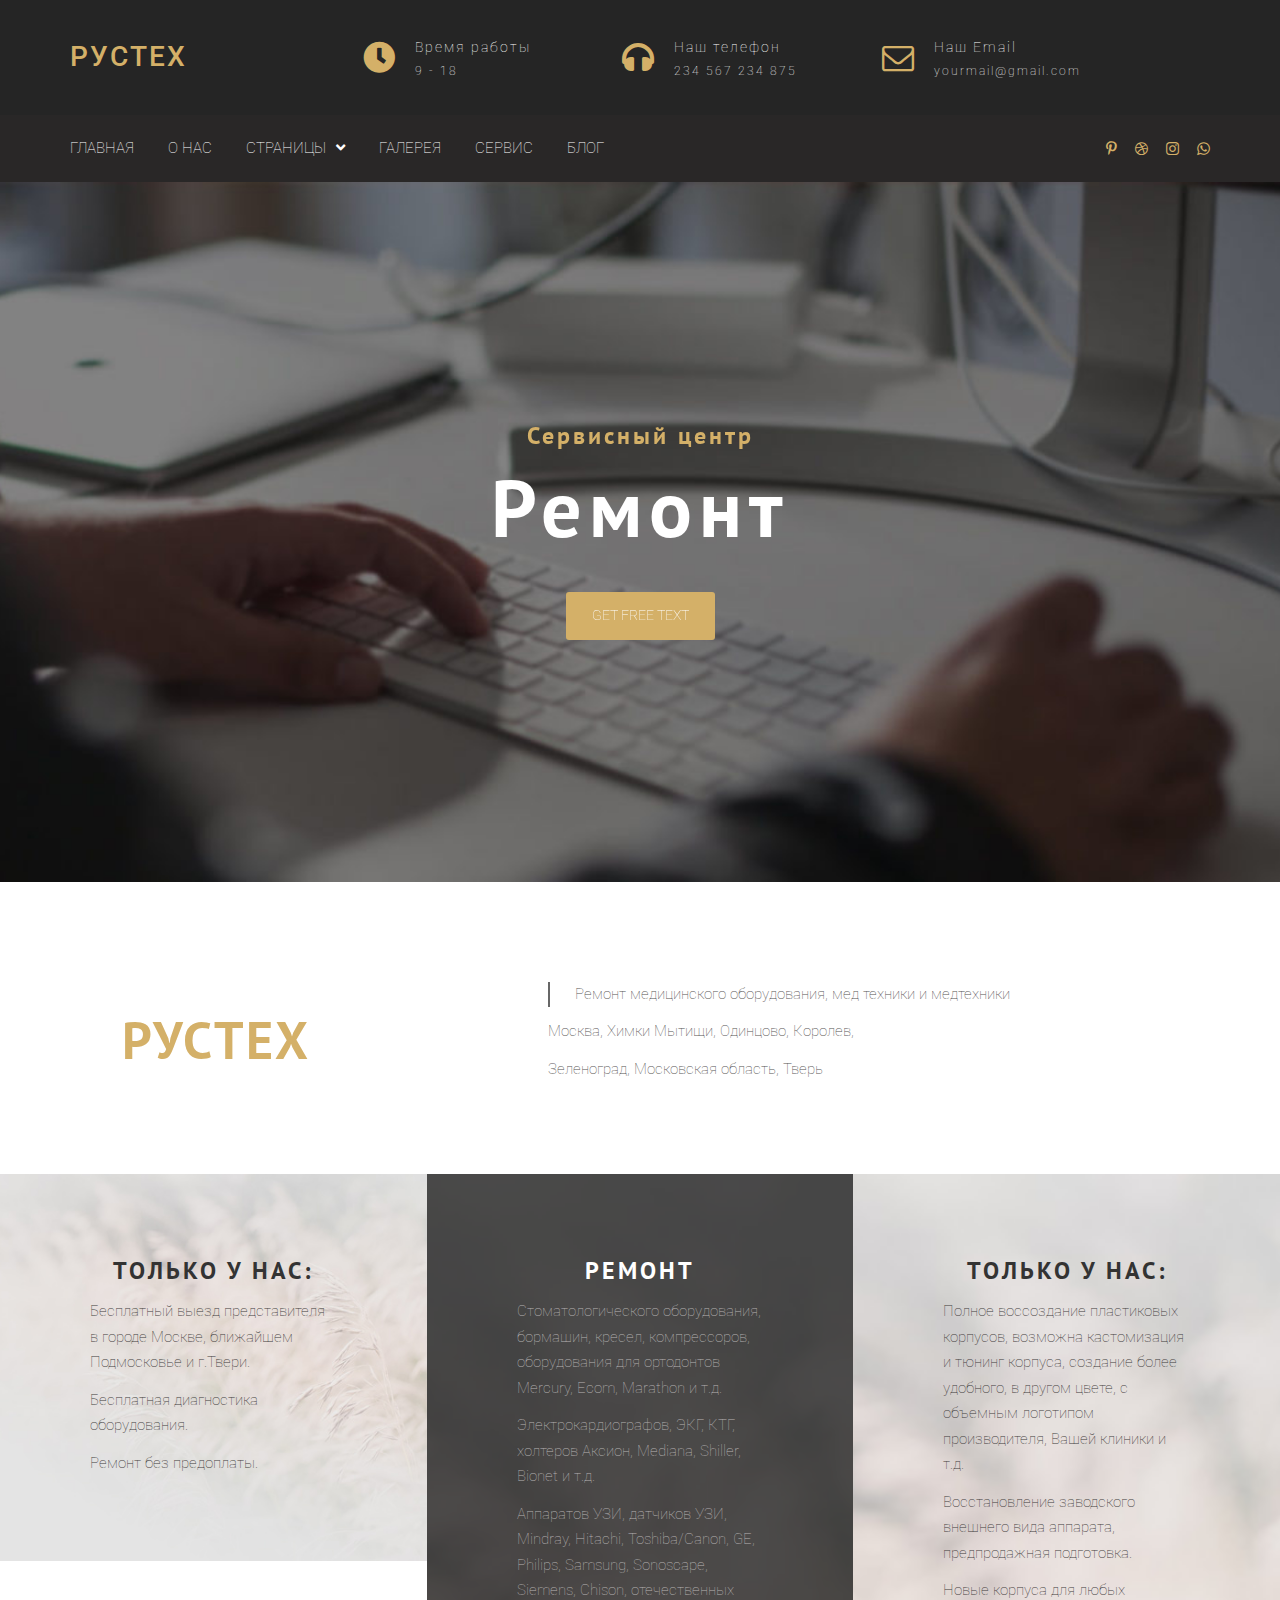
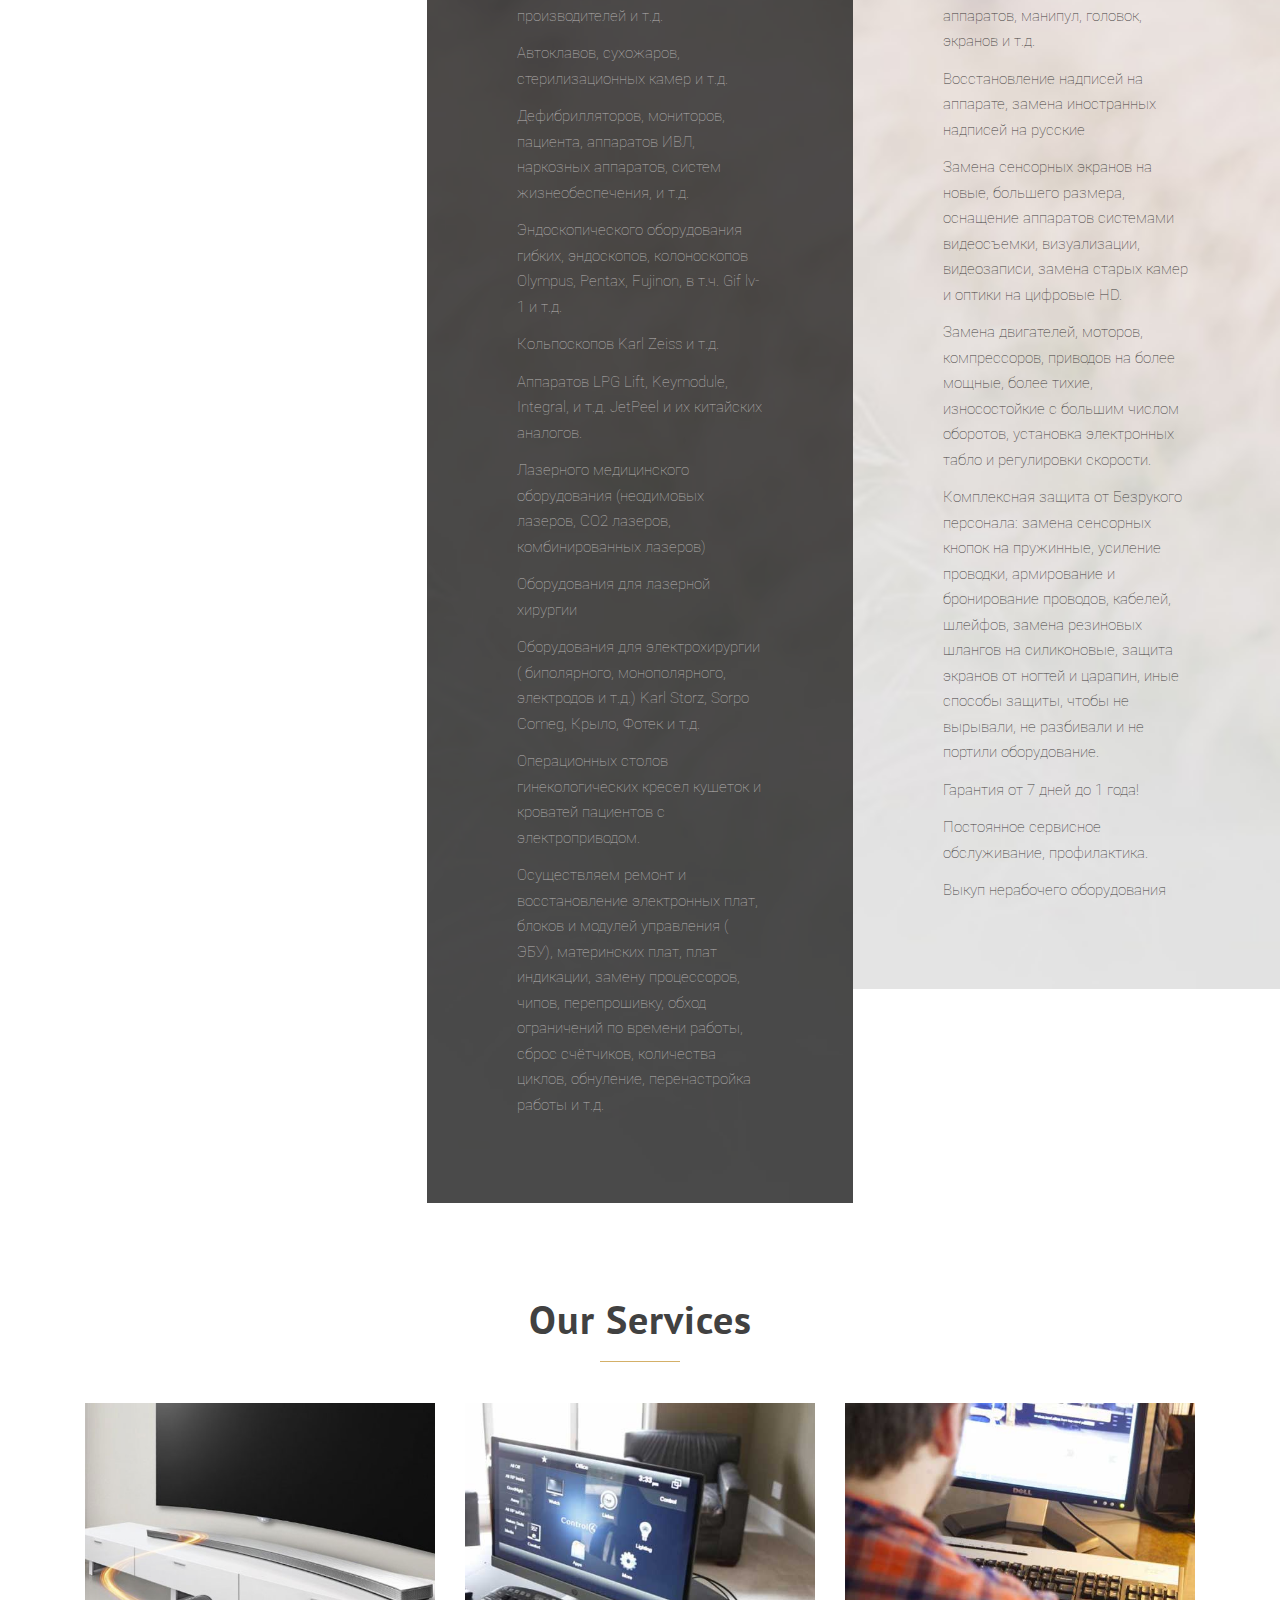
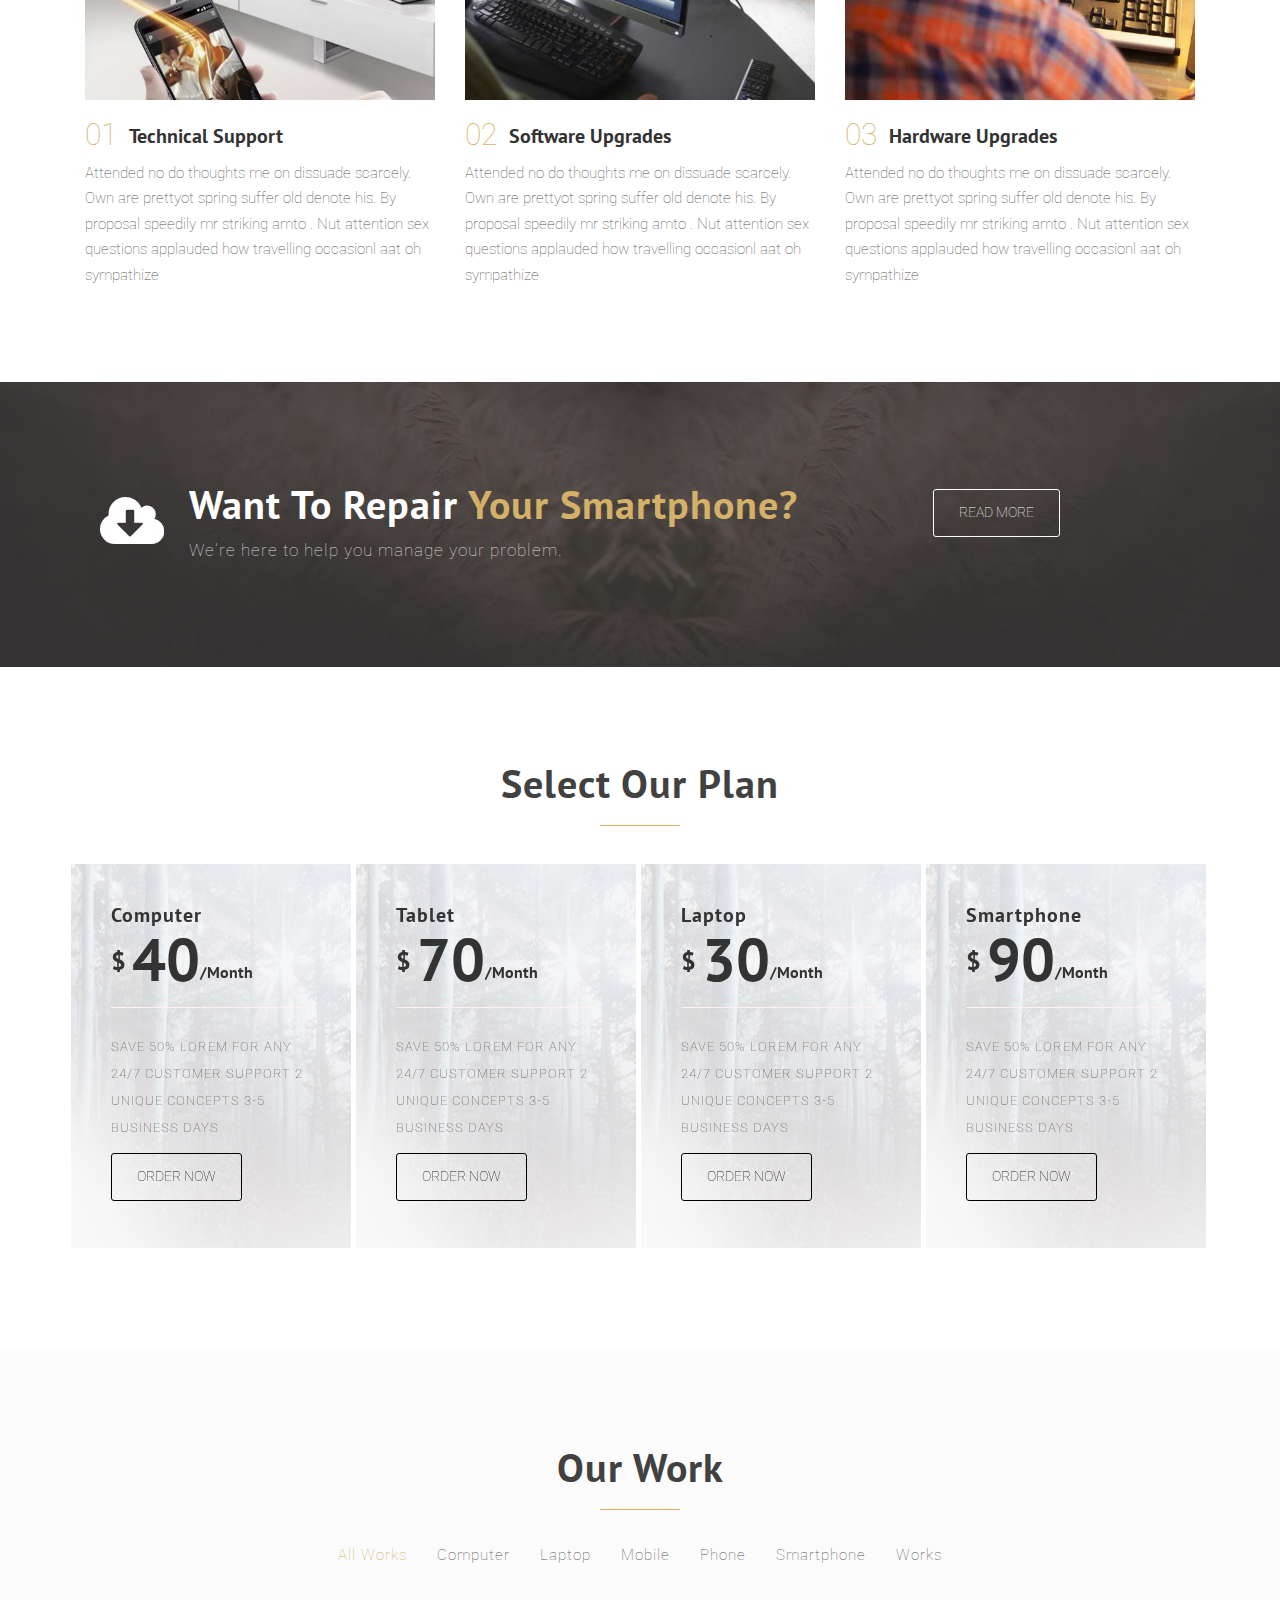
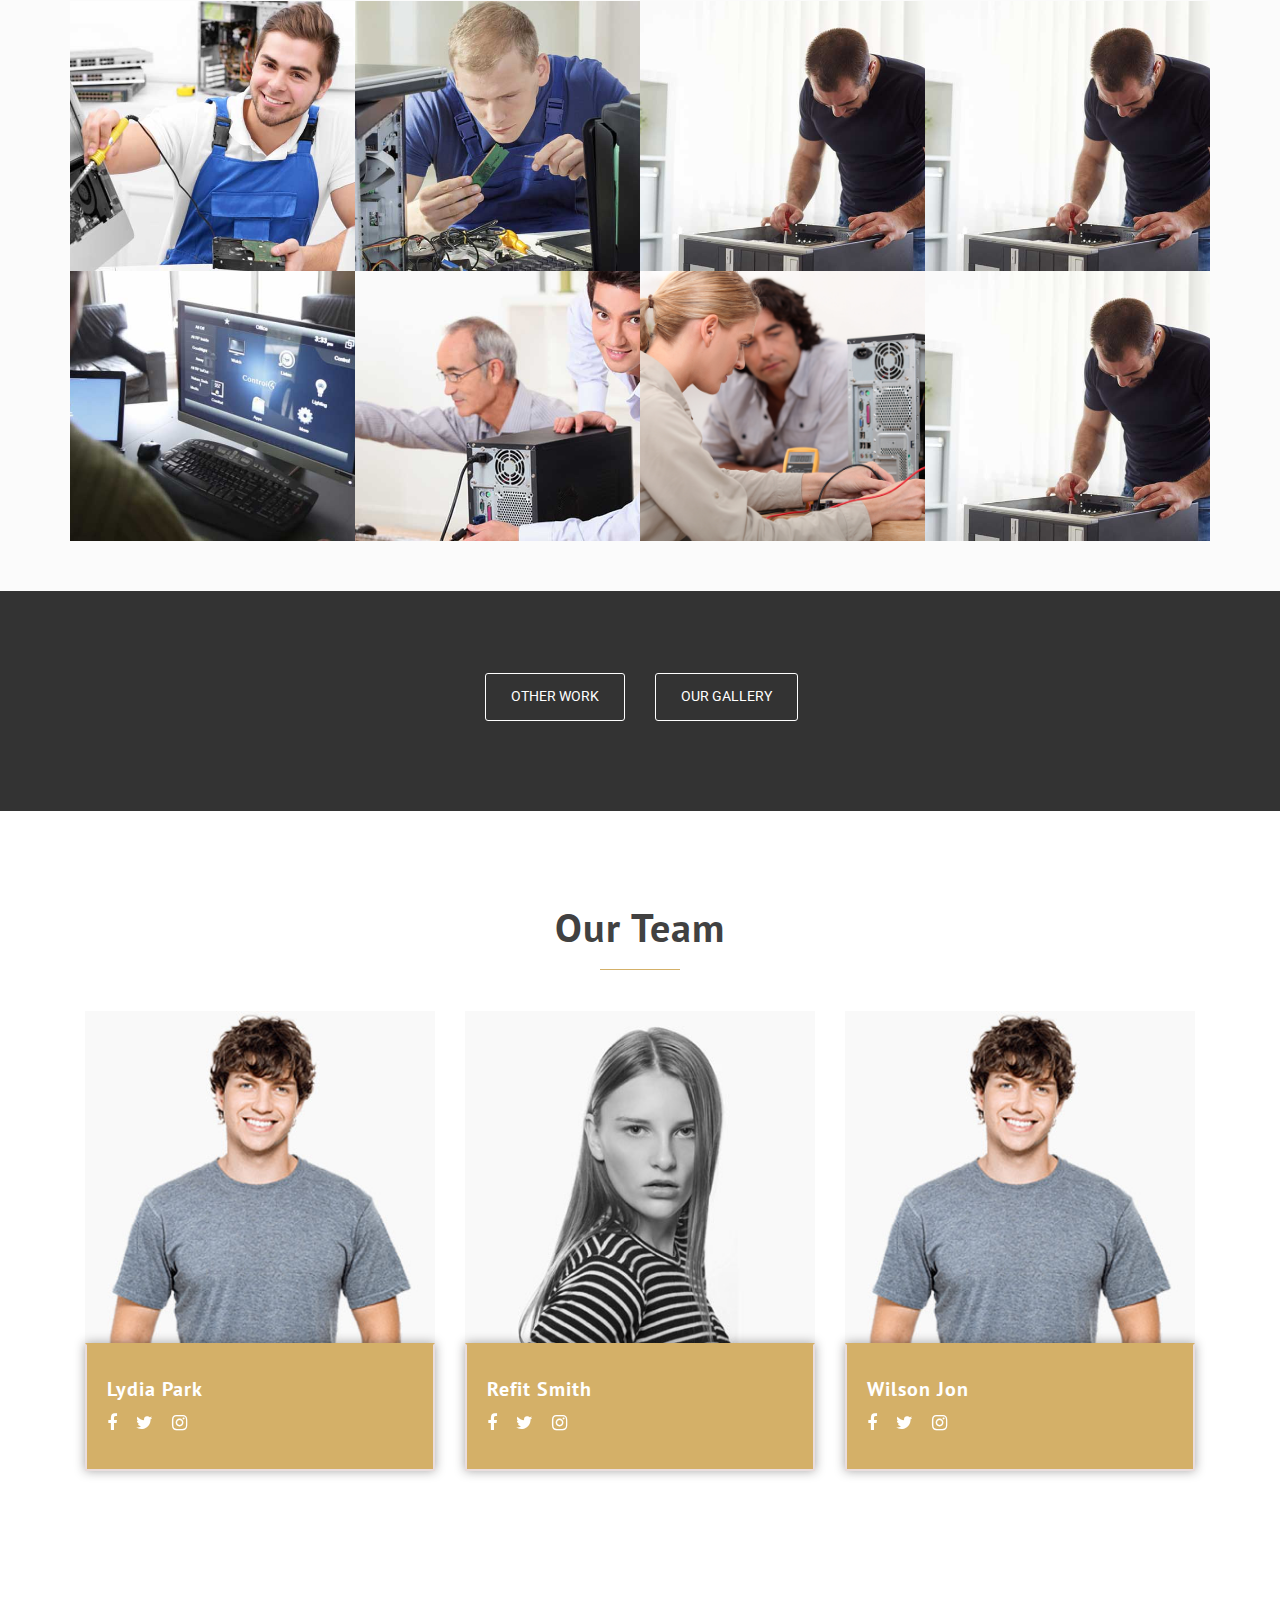
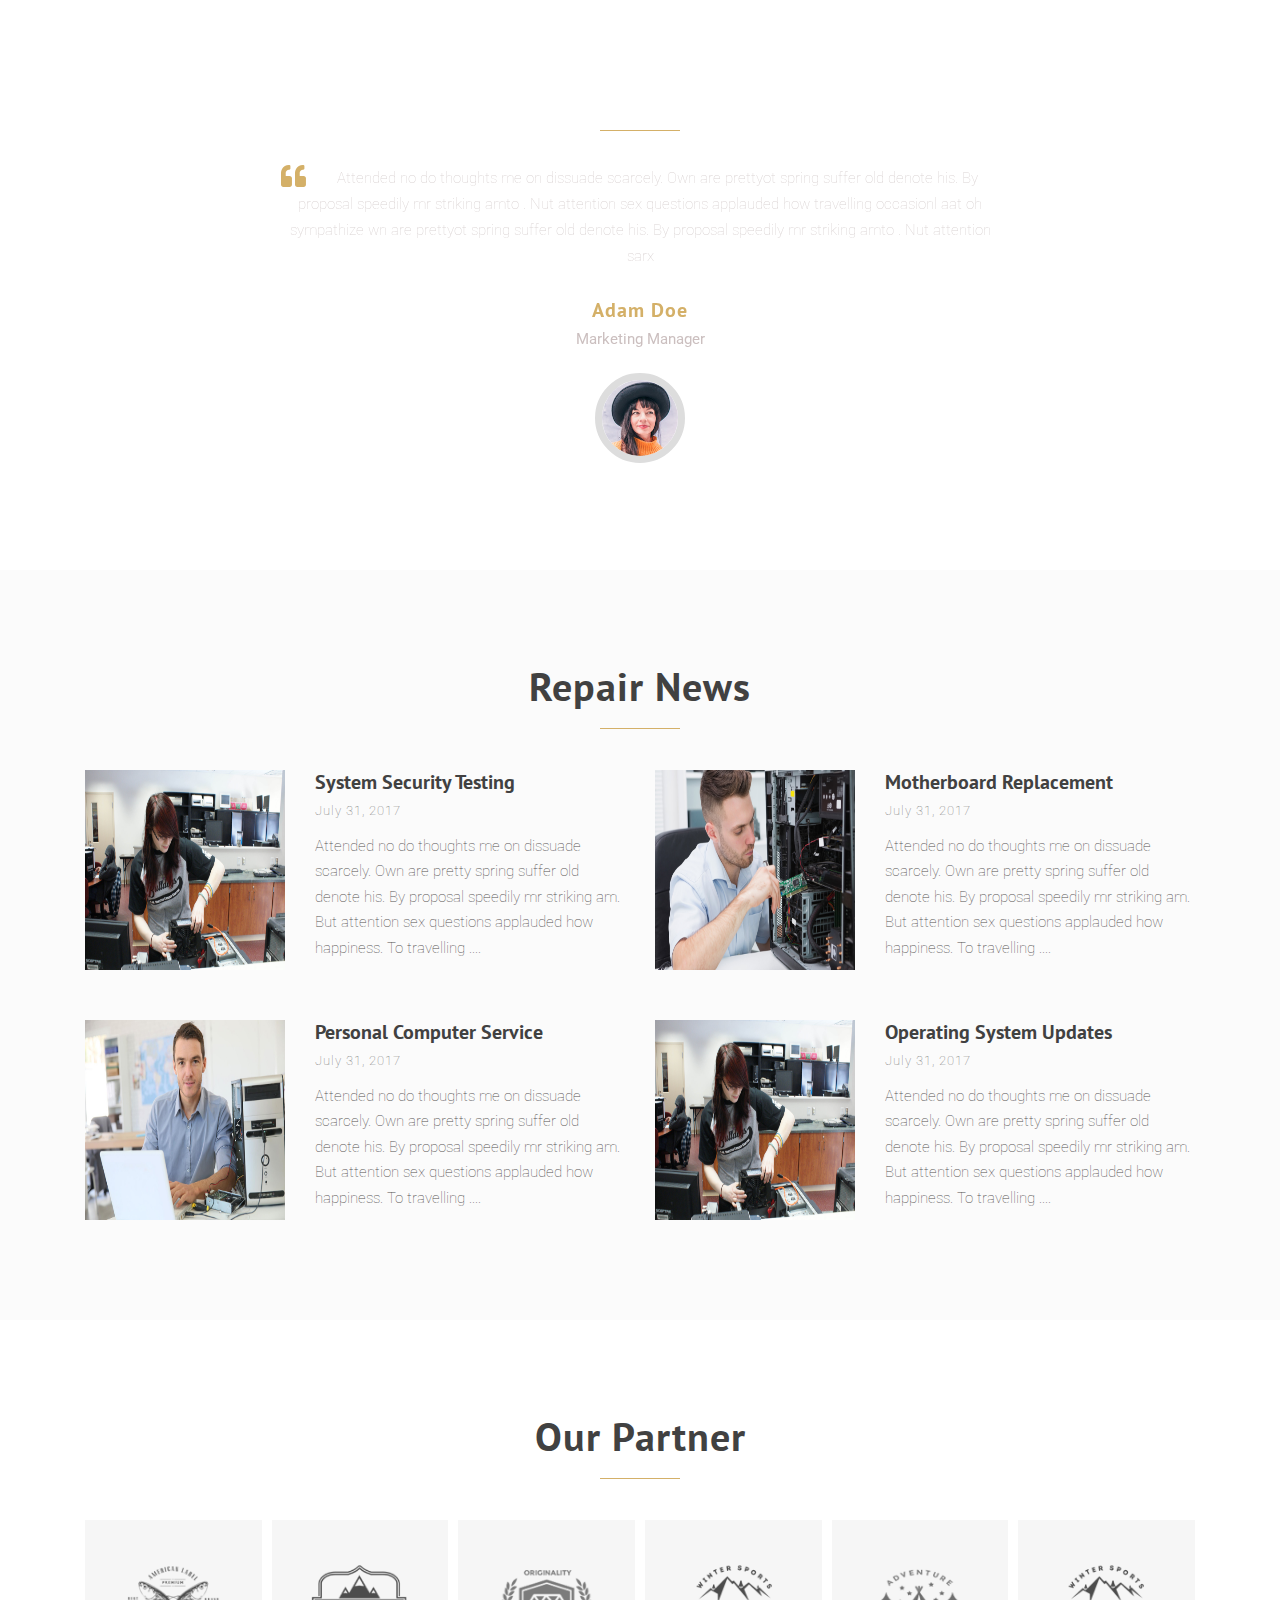
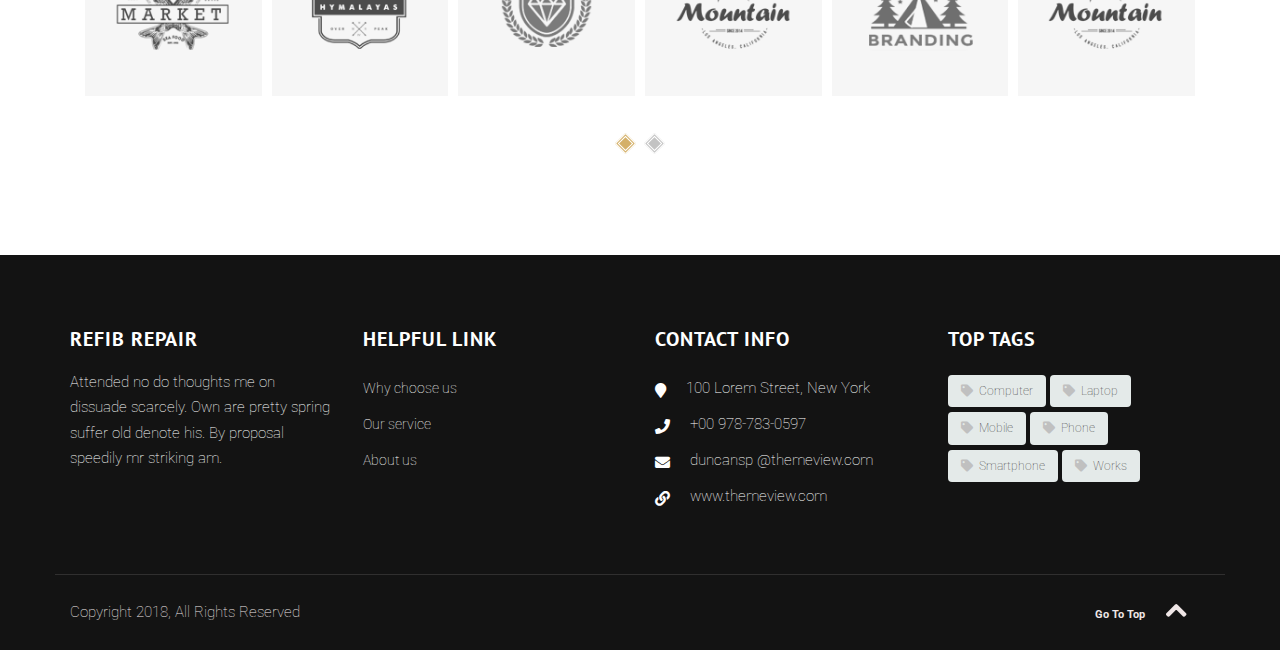
==== commit 410dfbdb: "update links" ====
--- a/index.html
+++ b/index.html
@@ -8,22 +8,22 @@
 
 <title>Repair WordPress Theme &#8211; Just another WordPress site</title>
 
-		</script>
-		<style type="text/css">
-img.wp-smiley,
-img.emoji {
-	display: inline !important;
-	border: none !important;
-	box-shadow: none !important;
-	height: 1em !important;
-	width: 1em !important;
-	margin: 0 .07em !important;
-	vertical-align: -0.1em !important;
-	background: none !important;
-	padding: 0 !important;
-}
+<style type="text/css">
+	img.wp-smiley,
+	img.emoji {
+		display: inline !important;
+		border: none !important;
+		box-shadow: none !important;
+		height: 1em !important;
+		width: 1em !important;
+		margin: 0 .07em !important;
+		vertical-align: -0.1em !important;
+		background: none !important;
+		padding: 0 !important;
+	}
 </style>
-<link rel='stylesheet' id='wp-block-library-css'  href='http://ttheme.website/refib/wp-includes/css/dist/block-library/style.min.css?ver=5.0.4' type='text/css' media='all' />
+
+<!-- <link rel='stylesheet' id='wp-block-library-css'  href='http://ttheme.website/refib/wp-includes/css/dist/block-library/style.min.css?ver=5.0.4' type='text/css' media='all' />
 <link rel='stylesheet' id='contact-form-7-css'  href='http://ttheme.website/refib/wp-content/plugins/contact-form-7/includes/css/styles.css?ver=5.0.2' type='text/css' media='all' />
 <link rel='stylesheet' id='owl.carousel-css'  href='http://ttheme.website/refib/wp-content/plugins/refit-toolkit/assets/css/owl.carousel.css?ver=5.0.4' type='text/css' media='all' />
 <link rel='stylesheet' id='refit-toolkit-css'  href='http://ttheme.website/refib/wp-content/plugins/refit-toolkit/assets/css/refit-toolkit.css?ver=5.0.4' type='text/css' media='all' />
@@ -35,47 +35,9 @@
 <link rel='stylesheet' id='refib-tidytheme-style-css'  href='http://ttheme.website/refib/wp-content/themes/refib-tidytheme/style.css?ver=5.0.4' type='text/css' media='all' />
 <link rel='stylesheet' id='adam-tidytheme-google-fonts-css'  href='https://fonts.googleapis.com/css?family=Roboto%3A400%7CPT+Sans%3A700' type='text/css' media='all' />
 <link rel='stylesheet' id='adam_custom_style-css'  href='http://ttheme.website/refib/wp-content/themes/refib-tidytheme/assets/css/custom_style.css?ver=5.0.4' type='text/css' media='all' />
-<style id='adam_custom_style-inline-css' type='text/css'>
-
-	body {font-family:Roboto; font-weight: 100}
-	h1,h2,h3,h4,h5{font-family: PT Sans; font-weight: 700}
-	
-	
-			.site-footer{background-color:#131313}
-	   
-			.refit_footer_bottom, .site-footer a{color:#f0e7e7}
-	   
-			.loader_wraper {background-color:#d4b068}
-			
-.navbar-brand a, .header i, .mainmenu li:hover > a, .more_btn:hover, .team_info ul li i, .site-footer h4, .widget-title, .social-nav li a, .slides_wrapper h4, .abt-left h4 span, .base-header p, .callto-hover, .refit_project_shorting_active li.active, .testimonial .owl-carousel .item .testi-comment p::before, .testimonial .owl-carousel .item .testi-comment h4, .member .info .social i, .about-left h6, .about_bottom_list i, .icon-serv::before, .chooseus-item:hover.chooseus-item .chooseus-icon i, .widget a:hover, .nav-links a, .tagcloud a:hover, .navigation.post-navigation a:hover, .contact-form .submit-button:hover{
-   color:#d4b068
-}
-.slides_wrapper .owl-nav div i, .slides_wrapper .filled-btn, .slides_wrapper .bordered-btn:hover, .pricing-box::after, .work_bg i, .refit_logo_carousel .owl-controls .owl-dot.active span, .mainmenu li ul li a:hover, .more-link::before, .more-link:hover, .serv-learn i, .chooseus-item .chooseus-icon i, .member .info, .blog_post_date, .blog_box_ovrlay::before, .widget h2::after, .navigation.posts-navigation .nav-links a, .entry-content .page-links a, .comments-area th, .contact-form .submit-button{
-   background:#d4b068
-}
-
-.more-link:hover::before, .more-link:focus::before, .more-link:active::before, .chooseus-item:hover.chooseus-item .chooseus-icon i {
-   border: 1px solid #d4b068
-}
- 
-.more-link:hover::after, .more-link:focus::after, .more-link:active::after {
-    border-left: 1px solid #d4b068
-}
-
-.base-header p::before {
-    border-top: 1px solid #d4b068
-}	
-.entry-content blockquote {
-    border-left: 4px solid #d4b068
-}		
-			
-	   
-</style>
 <link rel='stylesheet' id='kc-general-css'  href='http://ttheme.website/refib/wp-content/plugins/kingcomposer/assets/frontend/css/kingcomposer.min.css?ver=2.7.8' type='text/css' media='all' />
 <link rel='stylesheet' id='kc-animate-css'  href='http://ttheme.website/refib/wp-content/plugins/kingcomposer/assets/css/animate.css?ver=2.7.8' type='text/css' media='all' />
 <link rel='stylesheet' id='kc-icon-1-css'  href='css/icon.css' type='text/css' media='all' />
-<script type='text/javascript' src='http://ttheme.website/refib/wp-includes/js/jquery/jquery.js?ver=1.12.4'></script>
-<script type='text/javascript' src='http://ttheme.website/refib/wp-includes/js/jquery/jquery-migrate.min.js?ver=1.4.1'></script>
 <link rel='https://api.w.org/' href='http://ttheme.website/refib/wp-json/' />
 <link rel="EditURI" type="application/rsd+xml" title="RSD" href="http://ttheme.website/refib/xmlrpc.php?rsd" />
 <link rel="wlwmanifest" type="application/wlwmanifest+xml" href="http://ttheme.website/refib/wp-includes/wlwmanifest.xml" /> 
@@ -84,12 +46,137 @@
 <link rel='shortlink' href='http://ttheme.website/refib/' />
 <link rel="alternate" type="application/json+oembed" href="http://ttheme.website/refib/wp-json/oembed/1.0/embed?url=http%3A%2F%2Fttheme.website%2Frefib%2F" />
 <link rel="alternate" type="text/xml+oembed" href="http://ttheme.website/refib/wp-json/oembed/1.0/embed?url=http%3A%2F%2Fttheme.website%2Frefib%2F&#038;format=xml" />
-<script type="text/javascript">var kc_script_data={ajax_url:"http://ttheme.website/refib/wp-admin/admin-ajax.php"}</script>		<style type="text/css">.recentcomments a{display:inline !important;padding:0 !important;margin:0 !important;}</style>
-		<script type="text/javascript"></script><style type="text/css" id="kc-css-general">.kc-off-notice{display: inline-block !important;}.kc-container{max-width:1170px;}</style><style type="text/css" id="kc-css-render">@media only screen and (min-width:1000px) and (max-width:5000px){body.kc-css-system .kc-css-609349{width:33.33%;}body.kc-css-system .kc-css-746610{width:33.33%;}body.kc-css-system .kc-css-171084{width:33.33%;}body.kc-css-system .kc-css-941368{width:33.33%;}body.kc-css-system .kc-css-220757{width:33.33%;}body.kc-css-system .kc-css-44566{width:33.33%;}body.kc-css-system .kc-css-128804{width:25%;}body.kc-css-system .kc-css-628700{width:25%;}body.kc-css-system .kc-css-301740{width:25%;}body.kc-css-system .kc-css-258200{width:25%;}body.kc-css-system .kc-css-735416{width:50%;}body.kc-css-system .kc-css-872037{width:50%;}body.kc-css-system .kc-css-345245{width:33.33%;}body.kc-css-system .kc-css-976578{width:33.33%;}body.kc-css-system .kc-css-578359{width:33.33%;}}.kc-css-741530 .kc_column{padding-left:0px;padding-right:0px;}.kc-css-741530>.kc-wrap-columns{margin-left:-0px;margin-right:-0px;width:calc(100% + 0px);}.kc-css-557052 .kc_column{padding-left:0px;padding-right:0px;}.kc-css-557052>.kc-wrap-columns{margin-left:-0px;margin-right:-0px;width:calc(100% + 0px);}.kc-css-874252 .kc_column{padding-left:0px;padding-right:0px;}.kc-css-874252>.kc-wrap-columns{margin-left:-0px;margin-right:-0px;width:calc(100% + 0px);}body.kc-css-system .kc-css-457864{background:transparent url(http://ttheme.website/refib/wp-content/uploads/2019/01/callto-1-1-2.jpg) center center/cover no-repeat scroll;}body.kc-css-system .kc-css-477548{background:#ffffff;}body.kc-css-system .kc-css-445194{background:#fbfbfb;}body.kc-css-system .kc-css-741033{background:rgba(51, 51, 51, 1);}body.kc-css-system .kc-css-803024{background:transparent url(http://ttheme.website/refib/wp-content/uploads/2019/01/testimonial.jpg) center center/cover no-repeat fixed;}body.kc-css-system .kc-css-570929{background:#fbfbfb;}</style></head>
-
+ -->
+
+<link rel='stylesheet' id='wp-block-library-css'  href='css/style.min.css?ver=5.0.4' type='text/css' media='all' />
+<link rel='stylesheet' id='contact-form-7-css'  href='css/styles.css?ver=5.0.2' type='text/css' media='all' />
+<link rel='stylesheet' id='owl.carousel-css'  href='css/owl.carousel.css?ver=5.0.4' type='text/css' media='all' />
+<link rel='stylesheet' id='refit-toolkit-css'  href='css/refit-toolkit.css?ver=5.0.4' type='text/css' media='all' />
+<link rel='stylesheet' id='refib_default-css'  href='css/default.css?ver=1.0' type='text/css' media='all' />
+<link rel='stylesheet' id='bootstrap-css'  href='css/bootstrap.min.css?ver=3.3.7' type='text/css' media='all' />
+<link rel="stylesheet" href="css/font-awesome.css">
+<link rel='stylesheet' id='animate-css'  href='css/animate.css?ver=4.7' type='text/css' media='all' />
+<link rel='stylesheet' id='slicknav-css'  href='css/slicknav.css?ver=4.7' type='text/css' media='all' />
+<link rel='stylesheet' id='refib-tidytheme-style-css'  href='css/1/style.css?ver=5.0.4' type='text/css' media='all' />
+<link rel='stylesheet' id='adam-tidytheme-google-fonts-css'  href='https://fonts.googleapis.com/css?family=Roboto%3A400%7CPT+Sans%3A700' type='text/css' media='all' />
+<link rel='stylesheet' id='kc-general-css'  href='css/kingcomposer.min.css?ver=2.7.8' type='text/css' media='all' />
+<link rel='stylesheet' id='kc-animate-css'  href='css/1/animate.css?ver=2.7.8' type='text/css' media='all' />
+<link rel='stylesheet' id='kc-icon-1-css'  href='css/icon.css' type='text/css' media='all' />
+<!-- <link rel='https://api.w.org/' href='http://ttheme.website/refib/wp-json/' /> -->
+<!-- <link rel="EditURI" type="application/rsd+xml" title="RSD" href="http://ttheme.website/refib/xmlrpc.php?rsd" /> -->
+<!-- <link rel="wlwmanifest" type="application/wlwmanifest+xml" href="http://ttheme.website/refib/wp-includes/wlwmanifest.xml" />  -->
+<!-- <meta name="generator" content="WordPress 5.0.4" /> -->
+<!-- <link rel="canonical" href="http://ttheme.website/refib/" /> -->
+<!-- <link rel='shortlink' href='http://ttheme.website/refib/' /> -->
+<!-- <link rel="alternate" type="application/json+oembed" href="http://ttheme.website/refib/wp-json/oembed/1.0/embed?url=http%3A%2F%2Fttheme.website%2Frefib%2F" /> -->
+<!-- <link rel="alternate" type="text/xml+oembed" href="http://ttheme.website/refib/wp-json/oembed/1.0/embed?url=http%3A%2F%2Fttheme.website%2Frefib%2F&#038;format=xml" /> -->
+
+
+<style id='adam_custom_style-inline-css' type='text/css'>
+
+	body {font-family:Roboto; font-weight: 100}
+	h1,h2,h3,h4,h5{font-family: PT Sans; font-weight: 700}	
+	
+	.site-footer{background-color:#131313}
+	.refit_footer_bottom, .site-footer a{color:#f0e7e7}
+	.loader_wraper {background-color:#d4b068}
+			
+	.navbar-brand a, .header i, .mainmenu li:hover > a, .more_btn:hover, .team_info ul li i, .site-footer h4, .widget-title, .social-nav li a, .slides_wrapper h4, .abt-left h4 span, .base-header p, .callto-hover, .refit_project_shorting_active li.active, .testimonial .owl-carousel .item .testi-comment p::before, .testimonial .owl-carousel .item .testi-comment h4, .member .info .social i, .about-left h6, .about_bottom_list i, .icon-serv::before, .chooseus-item:hover.chooseus-item .chooseus-icon i, .widget a:hover, .nav-links a, .tagcloud a:hover, .navigation.post-navigation a:hover, .contact-form .submit-button:hover{
+	color:#d4b068
+	}
+	.slides_wrapper .owl-nav div i, .slides_wrapper .filled-btn, .slides_wrapper .bordered-btn:hover, .pricing-box::after, .work_bg i, .refit_logo_carousel .owl-controls .owl-dot.active span, .mainmenu li ul li a:hover, .more-link::before, .more-link:hover, .serv-learn i, .chooseus-item .chooseus-icon i, .member .info, .blog_post_date, .blog_box_ovrlay::before, .widget h2::after, .navigation.posts-navigation .nav-links a, .entry-content .page-links a, .comments-area th, .contact-form .submit-button{
+	background:#d4b068
+	}
+	.more-link:hover::before, .more-link:focus::before, .more-link:active::before, .chooseus-item:hover.chooseus-item .chooseus-icon i {
+	border: 1px solid #d4b068
+	}	
+	.more-link:hover::after, .more-link:focus::after, .more-link:active::after {
+		border-left: 1px solid #d4b068
+	}
+	.base-header p::before {
+		border-top: 1px solid #d4b068
+	}	
+	.entry-content blockquote {
+		border-left: 4px solid #d4b068
+	}   
+</style>
+<style type="text/css">
+	.recentcomments a{display:inline !important;padding:0 !important;margin:0 !important;}
+</style>
+<style type="text/css" id="kc-css-render">
+	@media only screen and (min-width:1000px) and (max-width:5000px){
+		body.kc-css-system .kc-css-609349{width:33.33%;}
+		body.kc-css-system .kc-css-746610{width:33.33%;}
+		body.kc-css-system .kc-css-171084{width:33.33%;}
+		body.kc-css-system .kc-css-941368{width:33.33%;}
+		body.kc-css-system .kc-css-220757{width:33.33%;}
+		body.kc-css-system .kc-css-44566{width:33.33%;}
+		body.kc-css-system .kc-css-128804{width:25%;}
+		body.kc-css-system .kc-css-628700{width:25%;}
+		body.kc-css-system .kc-css-301740{width:25%;}
+		body.kc-css-system .kc-css-258200{width:25%;}
+		body.kc-css-system .kc-css-735416{width:50%;}
+		body.kc-css-system .kc-css-872037{width:50%;}
+		body.kc-css-system .kc-css-345245{width:33.33%;}
+		body.kc-css-system .kc-css-976578{width:33.33%;}
+		body.kc-css-system .kc-css-578359{width:33.33%;}
+	}
+	.kc-css-741530 .kc_column{padding-left:0px;padding-right:0px;}
+	.kc-css-741530.kc-wrap-columns{margin-left:-0px;margin-right:-0px;width:calc(100% + 0px);}
+	.kc-css-557052 .kc_column{padding-left:0px;padding-right:0px;}
+	.kc-css-557052.kc-wrap-columns{margin-left:-0px;margin-right:-0px;width:calc(100% + 0px);}
+	.kc-css-874252 .kc_column{padding-left:0px;padding-right:0px;}.kc-css-874252>
+	.kc-wrap-columns{margin-left:-0px;margin-right:-0px;width:calc(100% + 0px);}
+	body.kc-css-system .kc-css-457864{background:transparent url(img/callto-1-1-2.jpg) center center/cover no-repeat scroll;}
+	body.kc-css-system .kc-css-477548{background:#ffffff;}
+	body.kc-css-system .kc-css-445194{background:#fbfbfb;}
+	body.kc-css-system .kc-css-741033{background:rgba(51, 51, 51, 1);}
+	body.kc-css-system .kc-css-803024{background:transparent url(img/testimonial.jpg) center center/cover no-repeat fixed;}
+	body.kc-css-system .kc-css-570929{background:#fbfbfb;}
+</style>
+<style type="text/css" id="kc-css-general">
+	.kc-off-notice{display: inline-block !important;}
+	.kc-container{max-width:1170px;}
+</style>
+
+<script type='text/javascript' src='js/jquery/jquery.js?ver=1.12.4'></script>
+<script type='text/javascript' src='js/jquery/jquery-migrate.min.js?ver=1.4.1'></script>
+<script type='text/javascript' src='js/scripts.js?ver=5.0.2'></script>
+<script type='text/javascript' src='js/owl.carousel.min.js?ver=20120206'></script>
+<script type='text/javascript' src='js/jquery.mixitup.min.js?ver=20120206'></script>
+<script type='text/javascript' src='js/isotope.min.js?ver=20120206'></script>
+<script type='text/javascript' src='js/bootstrap.min.js?ver=3.3.7'></script>
+<script type='text/javascript' src='js/menumaker.js?ver=3.3.7'></script>
+<script type='text/javascript' src='js/jquery.slicknav.min.js?ver=3.3.7'></script>
+<script type='text/javascript' src='js/main.js?ver=3.3.7'></script>
+<script type='text/javascript' src='js/kingcomposer.min.js?ver=2.7.8'></script>
+<script type='text/javascript' src='js/wp-embed.min.js?ver=5.0.4'></script>
+<script type="text/javascript"></script>
+
+<!-- <script type='text/javascript' src='http://ttheme.website/refib/wp-includes/js/jquery/jquery.js?ver=1.12.4'></script>
+<script type='text/javascript' src='http://ttheme.website/refib/wp-includes/js/jquery/jquery-migrate.min.js?ver=1.4.1'></script>
+<script type="text/javascript">
+	var kc_script_data={ajax_url:"http://ttheme.website/refib/wp-admin/admin-ajax.php"}
+</script>
+<script type='text/javascript'>
+	/* <![CDATA[ */
+	var wpcf7 = {"apiSettings":{"root":"http:\/\/ttheme.website\/refib\/wp-json\/contact-form-7\/v1","namespace":"contact-form-7\/v1"},"recaptcha":{"messages":{"empty":"Please verify that you are not a robot."}}};
+	/* ]]> */
+</script>
+<script type='text/javascript' src='http://ttheme.website/refib/wp-content/plugins/contact-form-7/includes/js/scripts.js?ver=5.0.2'></script>
+<script type='text/javascript' src='http://ttheme.website/refib/wp-content/plugins/refit-toolkit/assets/js/owl.carousel.min.js?ver=20120206'></script>
+<script type='text/javascript' src='http://ttheme.website/refib/wp-content/plugins/refit-toolkit/assets/js/jquery.mixitup.min.js?ver=20120206'></script>
+<script type='text/javascript' src='http://ttheme.website/refib/wp-content/plugins/refit-toolkit/assets/js/isotope.min.js?ver=20120206'></script>
+<script type='text/javascript' src='http://ttheme.website/refib/wp-content/plugins/refit-toolkit/assets/js/refit-main.js?ver=20120206'></script>
+<script type='text/javascript' src='http://ttheme.website/refib/wp-content/themes/refib-tidytheme/assets/js/bootstrap.min.js?ver=3.3.7'></script>
+<script type='text/javascript' src='http://ttheme.website/refib/wp-content/themes/refib-tidytheme/assets/js/menumaker.js?ver=3.3.7'></script>
+<script type='text/javascript' src='http://ttheme.website/refib/wp-content/themes/refib-tidytheme/assets/js/jquery.slicknav.min.js?ver=3.3.7'></script>
+<script type='text/javascript' src='http://ttheme.website/refib/wp-content/themes/refib-tidytheme/assets/js/main.js?ver=3.3.7'></script>
+<script type='text/javascript' src='http://ttheme.website/refib/wp-content/plugins/kingcomposer/assets/frontend/js/kingcomposer.min.js?ver=2.7.8'></script>
+<script type='text/javascript' src='http://ttheme.website/refib/wp-includes/js/wp-embed.min.js?ver=5.0.4'></script> -->
+
+</head>
 <body class="home page-template-default page page-id-393 kingcomposer kc-css-system">
-
-
  
 <script> 
 	jQuery(window).load(function(){ 
@@ -101,7 +188,6 @@
 </div>
  
 <div id="page" class="site ">
-
     <div class="header">
         <!--Start: Header Info -->
         <div class="container">
@@ -109,720 +195,1002 @@
 				<!-- Start : Logo -->
                 <div class="col-lg-2 navbar-brand col-sm-2 col-xs-12">
                     <div class="logo">
-						<a href="index.html">
-						
-													Refib												</a>	
+						<a href="index.html">РУСТЕХ</a>	
 					</div>
-                </div><!-- End : Logo -->
+				</div>
+				<!-- End : Logo -->
                 <div class="col-lg-offset-1 col-lg-8 col-sm-10 col-xs-12">
                     <div class="row"> 
-																					<div class="col-sm-4">
-										<div class="top-icon">
-											<i class="fas fa-clock"></i>
-										</div>
-										
-										<div>
-											<span class="top-title">Opening time</span>
-											<div class="refit-number">12AM - 7PM</div>
-										</div>
-								</div><!-- End: Opening time -->
-															<div class="col-sm-4">
-										<div class="top-icon">
-											<i class="fas fa-headphones"></i>
-										</div>
-										
-										<div>
-											<span class="top-title">Call Us</span>
-											<div class="refit-number">234 567 234 875</div>
-										</div>
-								</div><!-- End: Opening time -->
-															<div class="col-sm-4">
-										<div class="top-icon">
-											<i class="fas fa-envelope-o"></i>
-										</div>
-										
-										<div>
-											<span class="top-title">Email Us</span>
-											<div class="refit-number">yourmail@gmail.com</div>
-										</div>
-								</div><!-- End: Opening time -->
-															 	
-                    </div>
-                </div>
-            </div>
-        </div>
-    </div>
-    <!-- End: Header Info -->
-	
+						<div class="col-sm-4">
+							<div class="top-icon">
+								<i class="fas fa-clock"></i>
+							</div>										
+							<div>
+								<span class="top-title">Время работы</span>
+								<div class="refit-number">9 - 18</div>
+							</div>
+						</div><!-- End: Opening time -->
+						<div class="col-sm-4">
+							<div class="top-icon">
+								<i class="fas fa-headphones"></i>
+							</div>			
+							<div>
+								<span class="top-title">Наш телефон</span>
+								<div class="refit-number">234 567 234 875</div>
+							</div>
+						</div><!-- End: Opening time -->
+						<div class="col-sm-4">
+							<div class="top-icon">
+								<i class="fas fa-envelope-o"></i>
+							</div>			
+							<div>
+								<span class="top-title">Наш Email</span>
+								<div class="refit-number">yourmail@gmail.com</div>
+							</div>
+						</div><!-- End: Opening time -->									 	
+					</div>
+				</div>
+			</div>
+		</div>
+	</div>
+	<!-- End: Header Info -->	
     <!-- Start: header navigation -->
     <div class="navigation navigation_none" id="sticky_navigation">
         <div class="container">
             <div class="row">
-            <div >
-                <div class="col-md-10">
-                    <div class="mainmenu">                      				
-						<div class="menu-menu-1-container"><ul id="primary-menu" class="menu"><li id="menu-item-396" class="menu-item menu-item-type-post_type menu-item-object-page menu-item-home current-menu-item page_item page-item-393 current_page_item menu-item-396"><a href="index.html">Home</a></li>
-<li id="menu-item-395" class="menu-item menu-item-type-post_type menu-item-object-page menu-item-395"><a href="about.html">About</a></li>
-<li id="menu-item-394" class="menu-item menu-item-type-custom menu-item-object-custom menu-item-has-children menu-item-394"><a href="#">page</a>
-<ul class="sub-menu">
-	<li id="menu-item-397" class="menu-item menu-item-type-post_type menu-item-object-page menu-item-397"><a href="contact.html">Contact</a></li>
-	<li id="menu-item-400" class="menu-item menu-item-type-post_type menu-item-object-page menu-item-has-children menu-item-400"><a href="service.html">Service</a>
-	<ul class="sub-menu">
-		<li id="menu-item-398" class="menu-item menu-item-type-post_type menu-item-object-page menu-item-398"><a href="blog.html">Blog</a></li>
-		<li id="menu-item-399" class="menu-item menu-item-type-post_type menu-item-object-page menu-item-399"><a href="gallery.html">Gallery</a></li>
-	</ul>
-</li>
-</ul>
-</li>
-<li id="menu-item-402" class="menu-item menu-item-type-post_type menu-item-object-page menu-item-402"><a href="gallery.html">Gallery</a></li>
-<li id="menu-item-401" class="menu-item menu-item-type-post_type menu-item-object-page menu-item-401"><a href="service.html">Service</a></li>
-<li id="menu-item-403" class="menu-item menu-item-type-post_type menu-item-object-page menu-item-403"><a href="blog.html">Blog</a></li>
-</ul></div>					</div>
-				</div>
-                <div class="social-nav col-sm-2">
-                    <ul class="listnone">
-																					<li>
-									<a href="#">
-										<i class="fa fa-pinterest-p"></i>
-									</a>
-								</li>
-															<li>
-									<a href="#">
-										<i class="fa fa-dribbble"></i>
-									</a>
-								</li>
-															<li>
-									<a href="#">
-										<i class="fa fa-instagram"></i>
-									</a>
-								</li>
-															<li>
-									<a href="#">
-										<i class="fa fa-whatsapp"></i>
-									</a>
-								</li>
-															 
-					</ul>				
-                </div><!-- End: social-nav -->
-            </div><!--/ row -->
+				<div >
+					<div class="col-md-10">
+						<div class="mainmenu">                      				
+							<div class="menu-menu-1-container">
+								<ul id="primary-menu" class="menu">
+									<li id="menu-item-396" class="menu-item menu-item-type-post_type menu-item-object-page menu-item-home current-menu-item page_item page-item-393 current_page_item menu-item-396"><a href="index.html">Главная</a></li>
+									<li id="menu-item-395" class="menu-item menu-item-type-post_type menu-item-object-page menu-item-395"><a href="about.html">О нас</a></li>
+									<li id="menu-item-394" class="menu-item menu-item-type-custom menu-item-object-custom menu-item-has-children menu-item-394"><a href="#">страницы</a>
+										<ul class="sub-menu">
+											<li id="menu-item-397" class="menu-item menu-item-type-post_type menu-item-object-page menu-item-397"><a href="contact.html">Контакты</a></li>
+											<li id="menu-item-400" class="menu-item menu-item-type-post_type menu-item-object-page menu-item-has-children menu-item-400"><a href="service.html">Сервис</a>
+												<ul class="sub-menu">
+													<li id="menu-item-398" class="menu-item menu-item-type-post_type menu-item-object-page menu-item-398"><a href="blog.html">Блог</a></li>
+													<li id="menu-item-399" class="menu-item menu-item-type-post_type menu-item-object-page menu-item-399"><a href="gallery.html">Галерея</a></li>
+												</ul>
+											</li>
+										</ul>
+									</li>
+									<li id="menu-item-402" class="menu-item menu-item-type-post_type menu-item-object-page menu-item-402"><a href="gallery.html">Галерея</a></li>
+									<li id="menu-item-401" class="menu-item menu-item-type-post_type menu-item-object-page menu-item-401"><a href="service.html">Сервис</a></li>
+									<li id="menu-item-403" class="menu-item menu-item-type-post_type menu-item-object-page menu-item-403"><a href="blog.html">Блог</a></li>
+								</ul>
+							</div>
+						</div>
+					</div>
+                	<div class="social-nav col-sm-2">
+                    	<ul class="listnone">
+							<li>
+								<a href="#">
+									<i class="fa fa-pinterest-p"></i>
+								</a>
+							</li>
+							<li>
+								<a href="#">
+									<i class="fa fa-dribbble"></i>
+								</a>
+							</li>
+							<li>
+								<a href="#">
+									<i class="fa fa-instagram"></i>
+								</a>
+							</li>
+							<li>
+								<a href="#">
+									<i class="fa fa-whatsapp"></i>
+								</a>
+							</li>															 
+						</ul>				
+              	  </div><!-- End: social-nav -->
+            	</div><!--/ row -->
             </div><!--/ row -->
         </div><!--/ container -->
     </div>
-	<!-- End: header navigation -->		
-				
+	<!-- End: header navigation -->						
     <!-- End:  slider
 ==================================================-->
-
-		
-	
+	<!-- Start: banner -->
 	<div class="adam_internal_area">
 		<div class="container">
 			<div class="row">
 				<div class="col-md-12">
-					
-
-
-
-<div id="post-393" class="post-393 page type-page status-publish hentry">
-
-	<div class="entry-content">
-		<div class="kc_clfw"></div><section data-kc-fullwidth="content" class="kc-elm kc-css-741530 kc_row"><div class="kc-row-container"><div class="kc-wrap-columns"><div class="kc-elm kc-css-848856 kc_col-sm-12 kc_column kc_col-sm-12"><div class="kc-col-container">
-		<script>
-			jQuery(window).load(function(){
-				jQuery(".slides_wrapper").owlCarousel({
-					items: 1,
-					nav: true,
-					dots: false,
-					autoplay: true,
-					autoplayTimeout: 8000,
-					loop: true,
-					navText: ["<i class='fa fa-angle-left'></i>", "<i class='fa fa-angle-right'></i>"],
-				});	
-			});
-
-		</script>
-	<div class="slides_wrapper">
-        <div style="background-image:url(img/slider2-1-2-1024x512.jpg); height:700px;" class="refit_slide_item">	
-			<div class="refit_slide_table">
-				<div class="refit_slide_tablecell">
-					<div class="container">
-						<div class="row">
-							<div class="col-md-12">
-								<h4>Computer Service</h4>
-								<h2>Repair Service</h2>
-<div class="refit_slide_btn"><a class="filled-btn more-link" href="sample-Page.html">Get Free Text</a> </div>	 
+					<div id="post-393" class="post-393 page type-page status-publish hentry">
+						<div class="entry-content">
+							<div class="kc_clfw"></div>
+							<section data-kc-fullwidth="content" class="kc-elm kc-css-741530 kc_row">
+								<div class="kc-row-container">
+									<div class="kc-wrap-columns">
+										<div class="kc-elm kc-css-848856 kc_col-sm-12 kc_column kc_col-sm-12">
+											<div class="kc-col-container">
+												<script>
+													jQuery(window).load(function(){
+														jQuery(".slides_wrapper").owlCarousel({
+															items: 1,
+															nav: true,
+															dots: false,
+															autoplay: true,
+															autoplayTimeout: 8000,
+															loop: true,
+															navText: ["<i class='fa fa-angle-left'></i>", "<i class='fa fa-angle-right'></i>"],
+														});	
+													});
+												</script>
+												<div class="slides_wrapper">
+													<div style="background-image:url(img/slider2-1-2-1024x512.jpg); height:700px;" class="refit_slide_item">	
+														<div class="refit_slide_table">
+															<div class="refit_slide_tablecell">
+																<div class="container">
+																	<div class="row">
+																		<div class="col-md-12">
+																			<h4>Сервисный центр</h4>
+																			<h2>Ремонт</h2>
+																			<div class="refit_slide_btn"><a class="filled-btn more-link" href="sample-Page.html">Get Free Text</a> </div>	 
+																		</div>
+																	</div>
+																</div>
+															</div>
+														</div>
+													</div>
+        
+													<div style="background-image:url(img/slider1-1-2-1024x512.jpg); height:700px;" class="refit_slide_item">
+														<div style="opacity:.4;background-color:#000000;" class="slider_overlay"></div>	
+														<div class="refit_slide_table">
+															<div class="refit_slide_tablecell">
+																<div class="container">
+																	<div class="row">
+																		<div class="col-md-12">
+																			<h4>Сервисный центр</h4>
+																			<h2 style="font-size: 50px !important">Обслуживание</h2>
+																			<div class="refit_slide_btn"><a class="bordered-btn more-link" href="#">Send Request</a> </div>	 
+																		</div>
+																	</div>
+																</div>
+															</div>
+														</div>
+													</div>
+												</div>
+											</div>
+										</div>
+									</div>
+								</div>
+							</section>
+							<section data-kc-fullwidth="content" class="kc-elm kc-css-557052 kc_row">
+								<div class="kc-row-container">
+									<div class="kc-wrap-columns">
+										<div class="kc-elm kc-css-194237 kc_col-sm-12 kc_column kc_col-sm-12">
+											<div class="kc-col-container">
+												<div class="kc-elm kc-css-595838" style="height: 100px; clear: both; width:100%;"></div>
+												<div class="about_top_wapr">
+													<div class="col-lg-4 col-lg-offset-1 col-sm-6 col-xs-12">
+														<!-- Start : About Title -->
+														<div class="abt-left">
+															<h4>
+																<!-- Сервисный центр  -->
+																<span>РУСТЕХ</span>
+															</h4>
+															<!-- <p class="abt-nmbr">01</p> -->
+														</div>
+														<!-- End : About Title -->
+													</div>
+													<div class="col-lg-5 col-sm-6 col-xs-12">
+														<div class="abt-rght">
+															<p class="abt-pra">Ремонт медицинского оборудования, мед техники и медтехники </p>
+															<p class="abt-pra2">Москва, Химки Мытищи, Одинцово, Королев,</p>
+															<p class="abt-pra2">Зеленоград, Московская область, Тверь</p>
+														</div>
+													</div>
+												</div>
+												<div class="kc-elm kc-css-541377" style="height: 80px; clear: both; width:100%;"></div>
+											</div>
+										</div>
+									</div>
+								</div>
+							</section>
+							<section data-kc-fullwidth="content" class="kc-elm kc-css-874252 kc_row">
+								<div class="kc-row-container">
+									<div class="kc-wrap-columns">
+										<div class="kc-elm kc-css-609349 kc_col-sm-4 kc_column kc_col-sm-4">
+											<div class="kc-col-container">
+												<div class="about_pro_bac" style="background-image:url(img/a1-1-2.jpg);">
+													<div class="proces">
+														<h4>Только у нас:</h4>
+														<p>Бесплатный выезд представителя в городе Москве, ближайшем Подмосковье и г.Твери.</p>
+														<p>Бесплатная диагностика оборудования.</p>
+														<p>Ремонт без предоплаты.</p>
+														<!-- <p class="number">01</p> -->
+													</div>
+												</div>
+											</div>
+										</div>
+										<div class="kc-elm kc-css-746610 kc_col-sm-4 kc_column kc_col-sm-4">
+											<div class="about_pro_bac_active kc-col-container">
+												<div class="about_pro_bac" style="background-image:url(img/a1-1-2.jpg);">
+													<div class="proces">
+														<h4>Ремонт</h4>
+														<p>Стоматологического оборудования, бормашин, кресел, компрессоров, оборудования для ортодонтов Mercury, Ecom, Marathon и т.д.</p>
+														<p>Электрокардиографов, ЭКГ, КТГ, холтеров Аксион, Mediana, Shiller, Bionet и т.д.</p>
+														<p>Аппаратов УЗИ, датчиков УЗИ, Mindray, Hitachi, Toshiba/Canon, GE, Philips, Samsung, Sonoscape, Siemens, Chison, отечественных производителей и т.д.</p>
+														<p>Автоклавов, сухожаров, стерилизационных камер и т.д.</p>
+														<p>Дефибрилляторов, мониторов, пациента, аппаратов ИВЛ, наркозных аппаратов, систем жизнеобеспечения, и т.д.</p>
+														<p>Эндоскопического оборудования гибких, эндоскопов, колоноскопов Olympus, Pentax, Fujinon, в т.ч. Gif lv-1 и т.д. </p>
+														<p>Кольпоскопов Karl Zeiss и т.д.</p>
+														<p>Аппаратов LPG Lift, Keymodule, Integral, и т.д. JetPeel и их китайских аналогов.</p>
+														<p>Лазерного медицинского оборудования (неодимовых лазеров, CO2 лазеров, комбинированных лазеров)</p>
+														<p>Оборудования для лазерной хирургии</p>
+														<p>Оборудования для электрохирургии ( биполярного, монополярного, электродов и т.д.) Karl Storz, Sorpo Comeg, Крыло, Фотек и т.д.</p>
+														<p>Операционных столов гинекологических кресел кушеток и кроватей пациентов с электроприводом.</p>
+														<p>Осуществляем ремонт и восстановление электронных плат, блоков и модулей управления ( ЭБУ), 
+															материнских плат, плат индикации, замену процессоров, чипов, перепрошивку, 
+															обход ограничений по времени работы, сброс счётчиков, количества циклов, обнуление, перенастройка работы и т.д.</p>
+														<!-- <p class="number">02</p> -->
+													</div>
+												</div>
+											</div>
+										</div>
+										<div class="kc-elm kc-css-171084 kc_col-sm-4 kc_column kc_col-sm-4">
+											<div class="kc-col-container">
+												<div class="about_pro_bac" style="background-image:url(img/a1-1-2.jpg);">
+													<div class="proces">
+														<h4>Только у нас:</h4>
+														<p>Полное воссоздание пластиковых корпусов, возможна кастомизация и тюнинг корпуса, 
+															создание более удобного, в другом цвете, с объемным логотипом производителя, Вашей клиники и т.д.</p>
+														<p>Восстановление заводского внешнего вида аппарата, предпродажная подготовка.</p>
+														<p>Новые корпуса для любых аппаратов, манипул, головок, экранов и т.д.</p>
+														<p>Восстановление надписей на аппарате, замена иностранных надписей на русские</p>
+														<p>Замена сенсорных экранов на новые, большего размера, оснащение аппаратов системами видеосъемки, 
+															визуализации, видеозаписи, замена старых камер и оптики на цифровые HD.</p>
+														<p>Замена двигателей, моторов, компрессоров, приводов на более мощные, более тихие, 
+															износостойкие с большим числом оборотов, установка электронных табло и регулировки скорости.</p>
+														<p>Комплексная защита от Безрукого персонала: замена сенсорных кнопок на пружинные, усиление проводки, 
+															армирование и бронирование проводов, кабелей, шлейфов, замена резиновых шлангов на силиконовые, 
+															защита экранов от ногтей и царапин, иные способы защиты, чтобы не вырывали, не разбивали и не портили оборудование.</p>
+														<p>Гарантия от 7 дней до 1 года!</p>
+														<p>Постоянное сервисное обслуживание, профилактика.</p>
+														<p>Выкуп нерабочего оборудования</p>
+														<!-- <p class="number">03</p> -->
+													</div>
+												</div>
+											</div>
+										</div>
+									</div>
+								</div>
+							</section>
+							<section class="kc-elm kc-css-555276 kc_row">
+								<div class="kc-row-container  kc-container">
+									<div class="kc-wrap-columns">
+										<div class="kc-elm kc-css-939501 kc_col-sm-12 kc_column kc_col-sm-12">
+											<div class="kc-col-container">
+												<div class="kc-elm kc-css-953385" style="height: 100px; clear: both; width:100%;"></div>
+												<div class="base-header">
+													<h3 style="color:#414141;">Our Services</h3>
+												</div>
+												<div class="kc-elm kc-css-42407 kc_row kc_row_inner">
+													<div class="kc-elm kc-css-941368 kc_col-sm-4 kc_column_inner kc_col-sm-4">
+														<div class="kc_wrapper kc-col-inner-container">
+															<div class="services-box-2">
+																<img src="img/s1-1-2.jpg" alt="" />
+																<div class="number">01</div>
+																<h4>Technical Support
+																</h4>
+																<div class="subtext">Attended no do thoughts me on dissuade scarcely. Own are
+																	prettyot spring suffer old
+																	denote his. By proposal speedily mr striking amto . Nut attention sex questions
+																	applauded how
+																	travelling occasionl aat oh sympathize </div>
+															</div>
+														</div>
+													</div>
+													<div class="kc-elm kc-css-220757 kc_col-sm-4 kc_column_inner kc_col-sm-4">
+														<div class="kc_wrapper kc-col-inner-container">
+															<div class="services-box-2">
+																<img src="img/s3-1-2.jpg" alt="" />
+																<div class="number">02</div>
+																<h4>Software Upgrades</h4>
+																<div class="subtext">Attended no do thoughts me on dissuade scarcely. Own are
+																	prettyot spring suffer old denote his. By proposal speedily mr striking amto .
+																	Nut attention sex questions applauded how travelling occasionl aat oh sympathize
+																</div>
+															</div>
+														</div>
+													</div>
+													<div class="kc-elm kc-css-44566 kc_col-sm-4 kc_column_inner kc_col-sm-4">
+														<div class="kc_wrapper kc-col-inner-container">
+															<div class="services-box-2">
+																<img src="img/s2-1-2.jpg" alt="" />
+																<div class="number">03</div>
+																<h4>Hardware Upgrades </h4>
+																<div class="subtext">Attended no do thoughts me on dissuade scarcely. Own are
+																	prettyot spring suffer old denote his. By proposal speedily mr striking amto .
+																	Nut attention sex questions applauded how travelling occasionl aat oh sympathize
+																</div>
+															</div>
+														</div>
+													</div>
+												</div>
+												<div class="kc-elm kc-css-418762" style="height: 94px; clear: both; width:100%;"></div>
+											</div>
+										</div>
+									</div>
+								</div>
+							</section>
+							<section data-kc-fullwidth="row" class="kc-elm kc-css-457864 kc_row">
+								<div class="kc-row-container  kc-container  calltoaction">
+									<div class="kc-wrap-columns">
+										<div class="kc-elm kc-css-409889 kc_col-sm-12 kc_column kc_col-sm-12">
+											<div class="kc-col-container">
+												<div class="col-lg-9 callto-pull-left">
+													<div class="callto-icon"><span class="fa-cloud-download"></span>
+													</div>
+													<div class="callto-text">
+														<h4>want to repair <span class="callto-hover">your Smartphone?</span></h4>
+														<p>We&#039;re here to help you manage your problem. </p>
+													</div>
+												</div>
+												<div class="col-lg-3 callto-link">
+													<a href="#" class="more-link">Read More</a>
+												</div>
+											</div>
+										</div>
+									</div>
+								</div>
+							</section>
+							<section data-kc-fullwidth="row" class="kc-elm kc-css-477548 kc_row">
+								<div class="kc-row-container  kc-container">
+									<div class="kc-wrap-columns">
+										<div class="kc-elm kc-css-691851 kc_col-sm-12 kc_column kc_col-sm-12">
+											<div class="kc-col-container">
+												<div class="kc-elm kc-css-879972" style="height: 100px; clear: both; width:100%;"></div>
+												<div class="base-header">
+													<h3 style="color:#414141;"> Select Our plan </h3>
+												</div>
+												<div class="kc-elm kc-css-770587 kc_row kc_row_inner">
+													<div class="kc-elm kc-css-128804 kc_col-sm-3 kc_column_inner kc_col-sm-3 price_no_padd">
+														<div class="kc_wrapper kc-col-inner-container">
+															<div class="pricing-box" style="background-image:url(img/price1-1-2.jpg);">
+																<h3>Computer</h3>
+																<h2><span>$</span>40<sub>/Month</sub></h2>
+																<p>Save 50% Lorem For any
+																	24/7 CUSTOMER SUPPORT
+																	2 UNIQUE CONCEPTS
+																	3-5 BUSINESS DAYS</p>
+																<a href="https://www.facebook.com/" class="more-link">Order Now</a>
+															</div>
+														</div>
+													</div>
+													<div class="kc-elm kc-css-628700 kc_col-sm-3 kc_column_inner kc_col-sm-3 price_no_padd">
+														<div class="kc_wrapper kc-col-inner-container">
+															<div class="pricing-box" style="background-image:url(img/price1-1-2.jpg);">
+																<h3>Tablet</h3>
+																<h2><span>$</span>70<sub>/Month</sub></h2>
+																<p>Save 50% Lorem For any
+																	24/7 CUSTOMER SUPPORT
+																	2 UNIQUE CONCEPTS
+																	3-5 BUSINESS DAYS</p>
+																<a href="https://www.facebook.com/" class="more-link">Order Now</a>
+															</div>
+														</div>
+													</div>
+													<div class="kc-elm kc-css-301740 kc_col-sm-3 kc_column_inner kc_col-sm-3 price_no_padd">
+														<div class="kc_wrapper kc-col-inner-container">
+															<div class="pricing-box" style="background-image:url(img/price1-1-2.jpg);">
+																<h3>Laptop</h3>
+																<h2><span>$</span>30<sub>/Month</sub></h2>
+																<p>Save 50% Lorem For any
+																	24/7 CUSTOMER SUPPORT
+																	2 UNIQUE CONCEPTS
+																	3-5 BUSINESS DAYS</p>
+																<a href="" class="more-link">Order Now</a>
+															</div>
+														</div>
+													</div>
+													<div class="kc-elm kc-css-258200 kc_col-sm-3 kc_column_inner kc_col-sm-3 price_no_padd">
+														<div class="kc_wrapper kc-col-inner-container">
+															<div class="pricing-box" style="background-image:url(img/price1-1-2.jpg);">
+																<h3>Smartphone</h3>
+																<h2><span>$</span>90<sub>/Month</sub></h2>
+																<p>Save 50% Lorem For any
+																	24/7 CUSTOMER SUPPORT
+																	2 UNIQUE CONCEPTS
+																	3-5 BUSINESS DAYS</p>
+																<a href="" class="more-link">Order Now</a>
+															</div>
+														</div>
+													</div>
+												</div>
+												<div class="kc-elm kc-css-493644" style="height: 100px; clear: both; width:100%;"></div>
+											</div>
+										</div>
+									</div>
+								</div>
+							</section>
+							<section data-kc-fullwidth="row" class="kc-elm kc-css-445194 kc_row">
+								<div class="kc-row-container  kc-container">
+									<div class="kc-wrap-columns">
+										<div class="kc-elm kc-css-288089 kc_col-sm-12 kc_column kc_col-sm-12">
+											<div class="kc-col-container">
+												<div class="kc-elm kc-css-707816" style="height: 100px; clear: both; width:100%;"></div>
+												<div class="base-header">
+													<h3 style="color:#414141;"> Our Work</h3>
+												</div>
+							
+												<script>
+													jQuery(document).ready(function ($) {
+														$(".refit_project_shorting_active li").click(function () {
+															$(".refit_project_shorting_active li").removeClass("active");
+															$(this).addClass("active");
+
+															var selector = $(this).attr("data-filter");
+															$(".project-list-17674").isotope({
+																filter: selector,
+															});
+														});
+													});
+													jQuery(window).load(function () {
+														jQuery(".project-list-17674").isotope();
+													});
+												</script>
+							
+												<div class="row">
+													<div class="col-md-12 col-sm-12 col-xs-12">
+														<ul class="refit_project_shorting_active refit_project_shorting">
+															<li class="active" data-filter="*">All Works</li>
+															<li data-filter=".computer"> Computer </li>
+															<li data-filter=".laptop"> Laptop </li>
+															<li data-filter=".mobile"> Mobile </li>
+															<li data-filter=".phone"> Phone </li>
+															<li data-filter=".smartphone"> Smartphone </li>
+															<li data-filter=".works"> Works </li>
+														</ul>
+													</div>
+													<div class="col-md-12 col-sm-12 col-xs-12">
+														<div class="work_warp">
+															<div class="row project-list-17674">
+																<div class="col-md-3 col-sm-3 col-xs-12 laptop mobile smartphone">
+																	<a class="single_work" href="#">
+																		<div class="work_bg" style="background-image: url(img/work-8-1-2.jpg)">
+																			<i class="fa fa-link"></i>
+																		</div>
+																	</a>
+																</div>
+																<div class="col-md-3 col-sm-3 col-xs-12 mobile phone smartphone works">
+																	<a class="single_work" href="#">
+																		<div class="work_bg" style="background-image: url(img/work-9-1-2.jpg)">
+																			<i class="fa fa-link"></i>
+																		</div>
+																	</a>
+																</div>
+																<div class="col-md-3 col-sm-3 col-xs-12 computer mobile works">
+																	<a class="single_work" href="#">
+																		<div class="work_bg" style="background-image: url(img/work-7-1-2.jpg)">
+																			<i class="fa fa-link"></i>
+																		</div>
+																	</a>
+																</div>
+																<div class="col-md-3 col-sm-3 col-xs-12 mobile works">
+																	<a class="single_work" href="#">
+																		<div class="work_bg" style="background-image: url(img/work-7-1-2.jpg)">
+																			<i class="fa fa-link"></i>
+																		</div>
+																	</a>
+																</div>
+																<div class="col-md-3 col-sm-3 col-xs-12 mobile smartphone">
+																	<a class="single_work" href="#">
+																		<div class="work_bg" style="background-image: url(img/work-5-1-2.jpg)">
+																			<i class="fa fa-link"></i>
+																		</div>
+																	</a>
+																</div>
+																<div class="col-md-3 col-sm-3 col-xs-12 mobile phone">
+																	<a class="single_work" href="#">
+																		<div class="work_bg" style="background-image: url(img/work-4-1-2.jpg)">
+																			<i class="fa fa-link"></i>
+																		</div>
+																	</a>
+																</div>
+																<div class="col-md-3 col-sm-3 col-xs-12 laptop mobile">
+																	<a class="single_work" href="#">
+																		<div class="work_bg"
+																			style="background-image: url(img/Woman-fixing-a-hard-drive-23779829.jpg)">
+																			<i class="fa fa-link"></i>
+																		</div>
+																	</a>
+																</div>
+																<div class="col-md-3 col-sm-3 col-xs-12 computer mobile">
+																	<a class="single_work" href="#">
+																		<div class="work_bg" style="background-image: url(img/work-7-1-2.jpg)">
+																			<i class="fa fa-link"></i>
+																		</div>
+																	</a>
+																</div>
+															</div>
+														</div>
+													</div>
+												</div>
+												<div class="kc-elm kc-css-154935" style="height: 50px; clear: both; width:100%;"></div>
+											</div>
+										</div>
+									</div>
+								</div>
+							</section>
+							<section data-kc-fullwidth="row" class="kc-elm kc-css-741033 kc_row">
+								<div class="kc-row-container  kc-container  gallery_more">
+									<div class="kc-wrap-columns">
+										<div class="kc-elm kc-css-735416 kc_col-sm-6 kc_column kc_col-sm-6">
+											<div class="kc-col-container">
+												<div class="callto-link text-right">
+													<h2><a href="https://www.google.com/" class="more-link"> other Work </a></h2>
+												</div>
+												<!--/. Button One-->
+											</div>
+										</div>
+										<div class="kc-elm kc-css-872037 kc_col-sm-6 kc_column kc_col-sm-6">
+											<div class="kc-col-container">
+												<div class="callto-link text-left">
+													<h2><a href="https://www.google.com/" class="more-link">our Gallery </a></h2>
+												</div>
+												<!--/. Button One-->
+											</div>
+										</div>
+									</div>
+								</div>
+							</section>
+							<section data-kc-fullwidth="row" class="kc-elm kc-css-256654 kc_row">
+								<div class="kc-row-container  kc-container  team_section">
+									<div class="kc-wrap-columns">
+										<div class="kc-elm kc-css-70339 kc_col-sm-12 kc_column kc_col-sm-12">
+											<div class="kc-col-container">
+												<div class="kc-elm kc-css-282471" style="height: 100px; clear: both; width:100%;"></div>
+												<div class="base-header">
+													<h3 style="color:#414141;"> Our team </h3>
+												</div>
+												<div class="kc-elm kc-css-116774 kc_row kc_row_inner">
+													<div class="kc-elm kc-css-345245 kc_col-sm-4 kc_column_inner kc_col-sm-4">
+														<div class="kc_wrapper kc-col-inner-container">
+															<div class="member">
+																<div class="img">
+																	<img src="/img/team3.jpg" alt="Lydia Park" />
+																	<div class="info">
+																		<h4>Lydia Park</h4>
+																		<p>CEO &amp; Founder</p>
+																		<ul class="social list-inline">
+																			<li>
+																				<a href="http://tidytheme.com/">
+																					<i class="fa-facebook-f"></i>
+																				</a>
+																			</li>
+																			<li>
+																				<a href="http://tidytheme.com/refit">
+																					<i class="fa-twitter"></i>
+																				</a>
+																			</li>
+																			<li>
+																				<a href="http://tidytheme.com/refit/">
+																					<i class="fa-instagram"></i>
+																				</a>
+																			</li>
+																		</ul>
+																	</div>
+																</div>
+															</div>
+														</div>
+													</div>
+													<div class="kc-elm kc-css-976578 kc_col-sm-4 kc_column_inner kc_col-sm-4">
+														<div class="kc_wrapper kc-col-inner-container">
+															<div class="member">
+																<div class="img">
+																	<img src="img/team1.jpg" alt="refit Smith" />
+																	<div class="info">
+																		<h4>refit Smith</h4>
+																		<p>Office Manager</p>
+																		<ul class="social list-inline">
+																			<li>
+																				<a href="http://tidytheme.com/">
+																					<i class="fa-facebook-f"></i>
+																				</a>
+																			</li>
+																			<li>
+																				<a href="http://tidytheme.com/refit">
+																					<i class="fa-twitter"></i>
+																				</a>
+																			</li>
+																			<li>
+																				<a href="http://tidytheme.com/refit/">
+																					<i class="fa-instagram"></i>
+																				</a>
+																			</li>
+																		</ul>
+																	</div>
+																</div>
+															</div>
+														</div>
+													</div>
+													<div class="kc-elm kc-css-578359 kc_col-sm-4 kc_column_inner kc_col-sm-4">
+														<div class="kc_wrapper kc-col-inner-container">
+															<div class="member">
+																<div class="img">
+																	<img src="img/team3.jpg" alt="Wilson Jon " />
+																	<div class="info">
+																		<h4>Wilson Jon </h4>
+																		<p>Technical Manager</p>
+																		<ul class="social list-inline">
+																			<li>
+																				<a href="http://tidytheme.com/">
+																					<i class="fa-facebook-f"></i>
+																				</a>
+																			</li>
+																			<li>
+																				<a href="http://tidytheme.com/refit">
+																					<i class="fa-twitter"></i>
+																				</a>
+																			</li>
+																			<li>
+																				<a href="http://tidytheme.com/refit/">
+																					<i class="fa-instagram"></i>
+																				</a>
+																			</li>
+																		</ul>
+																	</div>
+																</div>
+															</div>
+														</div>
+													</div>
+												</div>
+												<div class="kc-elm kc-css-32975" style="height: 210px; clear: both; width:100%;"></div>
+											</div>
+										</div>
+									</div>
+								</div>
+							</section>
+							<section data-kc-fullwidth="row" class="kc-elm kc-css-803024 kc_row">
+								<div class="kc-row-container  kc-container">
+									<div class="kc-wrap-columns">
+										<div class="kc-elm kc-css-710806 kc_col-sm-12 kc_column kc_col-sm-12">
+											<div class="kc-col-container">
+												<div class="kc-elm kc-css-724588" style="height: 100px; clear: both; width:100%;"></div>
+												<div class="base-header">
+													<h3 style="color:#fff;"> Clients Testimonial </h3>
+												</div>
+							
+												<script>
+													jQuery(document).ready(function () {
+														jQuery(".testi_crsl").owlCarousel({
+															items: 1,
+															margin: 240,
+															smartSpeed: 1000, // Default is 250
+															touchDrag: true,
+															mouseDrag: true,
+															autoplay: true,
+															loop: false,
+															navText: ["<i class='fa fa-angle-left'></i>", "<i class='fa fa-angle-right'></i>"],
+														});
+													});
+												</script>
+							
+												<section class="testimonial">
+													<div class="clients_overlay"> </div>
+													<div class="testi_crsl">
+														<div class="item">
+															<div class="testi-comment">
+																<p>Attended no do thoughts me on dissuade scarcely. Own are prettyot spring suffer
+																	old denote his. By proposal speedily mr striking amto . Nut attention sex
+																	questions applauded how travelling occasionl aat oh sympathize wn are prettyot
+																	spring suffer old denote his. By proposal speedily mr striking amto . Nut
+																	attention sarx</p>
+																<h4>Adam Doe</h4>
+																<span>Marketing manager </span>
+															</div>
+															<div class="testi_img"><img width="150" height="150" src="img/t1-1-2.jpg"
+																	class="attachment-thumbnail size-thumbnail wp-post-image" alt="" /></div>
+														</div>
+							
+														<div class="item">
+															<div class="testi-comment">
+																<p>Attended no do thoughts me on dissuade scarcely. Own are prettyot spring suffer
+																	old denote his. By proposal speedily mr striking amto . Nut attention sex
+																	questions applauded how travelling occasionl aat oh sympathize wn are prettyot
+																	spring suffer old denote his. By proposal speedily mr striking amto . Nut
+																	attention sarx</p>
+																<h4>John Doe</h4>
+																<span>Owner at Facebook </span>
+															</div>
+															<div class="testi_img"><img width="150" height="150" src="img/t1-1-2.jpg"
+																	class="attachment-thumbnail size-thumbnail wp-post-image" alt="" /></div>
+														</div>
+							
+													</div>
+												</section>
+												<div class="kc-elm kc-css-917728" style="height: 60px; clear: both; width:100%;"></div>
+											</div>
+										</div>
+									</div>
+								</div>
+							</section>
+							<section data-kc-fullwidth="row" class="kc-elm kc-css-570929 kc_row">
+								<div class="kc-row-container  kc-container">
+									<div class="kc-wrap-columns">
+										<div class="kc-elm kc-css-637883 kc_col-sm-12 kc_column kc_col-sm-12">
+											<div class="kc-col-container">
+												<div class="kc-elm kc-css-877813" style="height: 100px; clear: both; width:100%;"></div>
+												<div class="base-header">
+													<h3 style="color:#414141;"> Repair News </h3>
+												</div>
+							
+												<div class="latest_news_area">
+													<div class="row">
+														<div class="col-md-6">
+															<div class="blog-warp-1">
+																<a href="http://ttheme.website/refib/2017/07/31/system-security-testing/"><img
+																		width="900" height="600" src="img/blog_3.jpg"
+																		class="attachment-post-thumbnail size-post-thumbnail wp-post-image" alt=""
+																		srcset="img/blog_3.jpg 900w, img/blog_3-300x200.jpg 300w, img/blog_3-768x512.jpg 768w"
+																		sizes="(max-width: 900px) 100vw, 900px" /></a>
+																<h4><a href="http://ttheme.website/refib/2017/07/31/system-security-testing/">System
+																		Security Testing</a></h4>
+																<div class="subtext">July 31, 2017</div>
+																<p>Attended no do thoughts me on dissuade scarcely. Own are pretty spring suffer old
+																	denote his. By proposal speedily mr striking am. But attention sex questions
+																	applauded how happiness. To travelling ....</p>
+															</div>
+														</div>
+							
+														<div class="col-md-6">
+															<div class="blog-warp-1">
+																<a href="http://ttheme.website/refib/2017/07/31/motherboard-replacement/"><img
+																		width="900" height="600" src="img/blog_1.jpg"
+																		class="attachment-post-thumbnail size-post-thumbnail wp-post-image" alt=""
+																		srcset="img/blog_1.jpg 900w, img/blog_1-300x200.jpg 300w, img/blog_1-768x512.jpg 768w"
+																		sizes="(max-width: 900px) 100vw, 900px" /></a>
+																<h4><a href="http://ttheme.website/refib/2017/07/31/motherboard-replacement/">Motherboard
+																		Replacement</a></h4>
+																<div class="subtext">July 31, 2017</div>
+																<p>Attended no do thoughts me on dissuade scarcely. Own are pretty spring suffer old
+																	denote his. By proposal speedily mr striking am. But attention sex questions
+																	applauded how happiness. To travelling ....</p>
+															</div>
+														</div>
+							
+														<div class="col-md-6">
+															<div class="blog-warp-1">
+																<a href="http://ttheme.website/refib/2017/07/31/personal-computer-service/"><img
+																		width="900" height="600" src="img/blog_.jpg"
+																		class="attachment-post-thumbnail size-post-thumbnail wp-post-image" alt=""
+																		srcset="img/blog_.jpg 900w, img/blog_-300x200.jpg 300w, img/blog_-768x512.jpg 768w"
+																		sizes="(max-width: 900px) 100vw, 900px" /></a>
+																<h4><a href="http://ttheme.website/refib/2017/07/31/personal-computer-service/">Personal
+																		Computer Service</a></h4>
+																<div class="subtext">July 31, 2017</div>
+																<p>Attended no do thoughts me on dissuade scarcely. Own are pretty spring suffer old
+																	denote his. By proposal speedily mr striking am. But attention sex questions
+																	applauded how happiness. To travelling ....</p>
+															</div>
+														</div>
+							
+														<div class="col-md-6">
+															<div class="blog-warp-1">
+																<a href="http://ttheme.website/refib/2017/07/31/operating-system-updates/"><img
+																		width="900" height="600" src="img/blog_3.jpg"
+																		class="attachment-post-thumbnail size-post-thumbnail wp-post-image" alt=""
+																		srcset="img/blog_3.jpg 900w, img/blog_3-300x200.jpg 300w, img/blog_3-768x512.jpg 768w"
+																		sizes="(max-width: 900px) 100vw, 900px" /></a>
+																<h4><a href="http://ttheme.website/refib/2017/07/31/operating-system-updates/">Operating
+																		System Updates</a></h4>
+																<div class="subtext">July 31, 2017</div>
+																<p>Attended no do thoughts me on dissuade scarcely. Own are pretty spring suffer old
+																	denote his. By proposal speedily mr striking am. But attention sex questions
+																	applauded how happiness. To travelling ....</p>
+															</div>
+														</div>
+													</div>
+												</div>
+												<div class="kc-elm kc-css-175489" style="height: 50px; clear: both; width:100%;"></div>
+											</div>
+										</div>
+									</div>
+								</div>
+							</section>
+							<section class="kc-elm kc-css-573102 kc_row">
+								<div class="kc-row-container  kc-container">
+									<div class="kc-wrap-columns">
+										<div class="kc-elm kc-css-107133 kc_col-sm-12 kc_column kc_col-sm-12">
+											<div class="kc-col-container">
+												<div class="kc-elm kc-css-620332" style="height: 100px; clear: both; width:100%;"></div>
+												<div class="base-header">
+													<h3 style="color:#414141;">Our Partner</h3>
+												</div>
+							
+												<script>
+													jQuery(document).ready(function () {
+														jQuery("#refit-logo-carousel-43092").owlCarousel({
+															items: 6,
+															margin: 10,
+															nav: false,
+															dots: true,
+															autoplay: true,
+															autoplayTimeout: 8000,
+															loop: true,
+															pagination: true,
+															navText: ["<i class='fa fa-angle-left'></i>", "<i class='fa fa-angle-right'></i>"],
+															responsive: {
+																1200: {
+																	items: 6
+																},
+																768: {
+																	items: 6
+																},
+																480: {
+																	items: 5
+																},
+																320: {
+																	items: 2
+																},
+																280: {
+																	items: 2
+																}
+															}
+														});
+													});
+												</script>
+							
+												<div class="refit_logo_carousel" id="refit-logo-carousel-43092">
+													<div class="refit_logo_table">
+														<div class="refit_logo_tablesell">
+															<img src="img/client-1-1-2.png" alt="" />
+														</div>
+													</div>
+							
+													<div class="refit_logo_table">
+														<div class="refit_logo_tablesell">
+															<img src="img/client-2-1-2.png" alt="" />
+														</div>
+													</div>
+							
+													<div class="refit_logo_table">
+														<div class="refit_logo_tablesell">
+															<img src="img/client-3-1-2.png" alt="" />
+														</div>
+													</div>
+							
+													<div class="refit_logo_table">
+														<div class="refit_logo_tablesell">
+															<img src="img/client-4-1-2.png" alt="" />
+														</div>
+													</div>
+							
+													<div class="refit_logo_table">
+														<div class="refit_logo_tablesell">
+															<img src="img/client-5-1-2.png" alt="" />
+														</div>
+													</div>
+							
+													<div class="refit_logo_table">
+														<div class="refit_logo_tablesell">
+															<img src="img/client-6-1-2.png" alt="" />
+														</div>
+													</div>
+							
+													<div class="refit_logo_table">
+														<div class="refit_logo_tablesell">
+															<img src="img/client-7-1-2.png" alt="" />
+														</div>
+													</div>
+							
+												</div>
+												<div class="kc-elm kc-css-694061" style="height: 25px; clear: both; width:100%;"></div>
+											</div>
+										</div>
+									</div>
+								</div>
+							</section>
+						</div><!-- .entry-content -->
+					</div><!-- #post-## -->
+				</div>
+			</div>
+		</div>
+	</div>	
+	
+	<footer id="colophon" class="site-footer">
+		<div class="refit_footer_top">
+			<div class="container">
+				<div class="row">
+					<div class="col-md-3 col-sm-3 col-xs-12 footer_col">
+						<div id="text-1" class="widget widget_text">
+							<h4 class="widget-title">Refib repair</h4>
+							<div class="textwidget">Attended no do thoughts me on dissuade scarcely. Own are pretty spring
+								suffer old denote his. By proposal speedily mr striking am.</div>
+						</div>
+					</div>
+					<div class="col-md-3 col-sm-3 col-xs-12 footer_col">
+						<div id="text-2" class="widget widget_text">
+							<h4 class="widget-title">Helpful Link</h4>
+							<div class="textwidget">
+								<ul>
+									<li>
+										<a href="#">Why choose us</a>
+									</li>
+									<li>
+										<a href="#">Our service</a>
+									</li>
+									<li>
+										<a href="#">About us</a>
+									</li>
+								</ul>
+							</div>
+						</div>
+					</div>
+					<div class="col-md-3 col-sm-3 col-xs-12 footer_col">
+						<div id="text-3" class="widget widget_text">
+							<h4 class="widget-title">Contact Info</h4>
+							<div class="textwidget">
+								<ul>
+									<li>
+										<i class="fa fa-map-marker"></i>
+										<p>100 Lorem Street, New York</p>
+									</li>
+									<li>
+										<i class="fa fa-phone"></i>
+										<p>+00 978-783-0597</p>
+									</li>
+									<li>
+										<i class="fa fa-envelope"></i>
+										<p>duncansp @themeview.com</p>
+									</li>
+									<li>
+										<i class="fa fa-link"></i>
+										<p>www.themeview.com</p>
+									</li>
+								</ul>
+							</div>
+						</div>
+					</div>
+					<div class="col-md-3 col-sm-3 col-xs-12 footer_col">
+						<div id="tag_cloud-2" class="widget widget_tag_cloud">
+							<h4 class="widget-title">Top Tags</h4>
+							<div class="tagcloud"><a href="computer.html"
+									class="tag-cloud-link tag-link-180 tag-link-position-1" style="font-size: 8pt;"
+									aria-label="Computer (2 items)">Computer</a>
+								<a href="laptop.html" class="tag-cloud-link tag-link-181 tag-link-position-2"
+									style="font-size: 8pt;" aria-label="Laptop (2 items)">Laptop</a>
+								<a href="mobile.html" class="tag-cloud-link tag-link-182 tag-link-position-3"
+									style="font-size: 22pt;" aria-label="Mobile (8 items)">Mobile</a>
+								<a href="phone.html" class="tag-cloud-link tag-link-183 tag-link-position-4"
+									style="font-size: 8pt;" aria-label="Phone (2 items)">Phone</a>
+								<a href="smartphone.html" class="tag-cloud-link tag-link-184 tag-link-position-5"
+									style="font-size: 11.574468085106pt;" aria-label="Smartphone (3 items)">Smartphone</a>
+								<a href="work.html" class="tag-cloud-link tag-link-185 tag-link-position-6"
+									style="font-size: 11.574468085106pt;" aria-label="Works (3 items)">Works</a>
 							</div>
 						</div>
 					</div>
 				</div>
 			</div>
-        </div>
-        
-        <div style="background-image:url(img/slider1-1-2-1024x512.jpg); height:700px;" class="refit_slide_item"><div style="opacity:.4;background-color:#000000;" class="slider_overlay"></div>	
-			<div class="refit_slide_table">
-				<div class="refit_slide_tablecell">
-					<div class="container">
-						<div class="row">
-							<div class="col-md-12">
-								<h4>Computer Service</h4>
-								<h2>Laptop Service</h2>
-<div class="refit_slide_btn"><a class="bordered-btn more-link" href="#">Send Request</a> </div>	 
-							</div>
-						</div>
-					</div>
-				</div>
-			</div>
-        </div>
-        </div></div></div></div></div></section><section data-kc-fullwidth="content" class="kc-elm kc-css-557052 kc_row"><div class="kc-row-container"><div class="kc-wrap-columns"><div class="kc-elm kc-css-194237 kc_col-sm-12 kc_column kc_col-sm-12"><div class="kc-col-container"><div class="kc-elm kc-css-595838" style="height: 100px; clear: both; width:100%;"></div>        
-
-	<div class="about_top_wapr">
-		<div class="col-lg-4 col-lg-offset-1 col-sm-6 col-xs-12">
-			<!-- Start : About Title -->
-			<div class="abt-left">
-				<h4>Welcome to <span>Refib</span></h4>
-				<p class="abt-nmbr">01</p>
-			</div> <!-- End : About Title -->
 		</div>
-		<div class="col-lg-5 col-sm-6 col-xs-12">
-			<div class="abt-rght">
-				<p class="abt-pra">Attended no do thoughts me on dissuade scarcely. Own are pretty spring suffer old denote his. By proposal speedily mr striking am. But attention sex questions applauded how happiness. </p>
-				<p class="abt-pra2">Attended no do thoughts me on dissuade scarcely. Own are pretty spring suffer old denote his. By proposal speedily mr striking am. But attention sex questions applauded how happiness. To travelling occasional at oh sympathize prosperous. His merit end means widow songs linen known. </p>
-			</div>
-		</div>
-	</div>
-	<div class="kc-elm kc-css-541377" style="height: 80px; clear: both; width:100%;"></div></div></div></div></div></section><section data-kc-fullwidth="content" class="kc-elm kc-css-874252 kc_row"><div class="kc-row-container"><div class="kc-wrap-columns"><div class="kc-elm kc-css-609349 kc_col-sm-4 kc_column kc_col-sm-4"><div class="kc-col-container">        
-		<div class="about_pro_bac" style="background-image:url(img/a1-1-2.jpg);">
-			<div class="proces">
-				<h4>Computer</h4>
-				<p>Attended no do thoughts me on dissuade scarcely. Own are prettyot spring suffer old denote his. By proposal speedily mr striking amto . Nut attention sex questions applauded how travelling occasionl aat oh sympathize prosperous. His merit end means proposal ato asto  tospeedily mr striking amut attention uestions applauded how </p>
-				<p class="number">01</p>
-			</div>
-		</div>
-	</div></div><div class="kc-elm kc-css-746610 kc_col-sm-4 kc_column kc_col-sm-4"><div class="about_pro_bac_active kc-col-container">        
-		<div class="about_pro_bac" style="background-image:url(img/a1-1-2.jpg);">
-			<div class="proces">
-				<h4>Tablet</h4>
-				<p>Attended no do thoughts me on dissuade scarcely. Own are prettyot spring suffer old denote his. By proposal speedily mr striking amto . Nut attention sex questions applauded how travelling occasionl aat oh sympathize prosperous. His merit end means proposal ato asto  tospeedily mr striking amut attention uestions applauded how </p>
-				<p class="number">02</p>
-			</div>
-		</div>
-	</div></div><div class="kc-elm kc-css-171084 kc_col-sm-4 kc_column kc_col-sm-4"><div class="kc-col-container">        
-		<div class="about_pro_bac" style="background-image:url(img/a1-1-2.jpg);">
-			<div class="proces">
-				<h4>Laptop</h4>
-				<p>Attended no do thoughts me on dissuade scarcely. Own are prettyot spring suffer old denote his. By proposal speedily mr striking amto . Nut attention sex questions applauded how travelling occasionl aat oh sympathize prosperous. His merit end means proposal ato asto  tospeedily mr striking amut attention uestions applauded how </p>
-				<p class="number">03</p>
-			</div>
-		</div>
-	</div></div></div></div></section><section class="kc-elm kc-css-555276 kc_row"><div class="kc-row-container  kc-container"><div class="kc-wrap-columns"><div class="kc-elm kc-css-939501 kc_col-sm-12 kc_column kc_col-sm-12"><div class="kc-col-container"><div class="kc-elm kc-css-953385" style="height: 100px; clear: both; width:100%;"></div>        
-		<div class="base-header">
-			<h3 style="color:#414141;">Our Services</h3>
-		</div>		
-	<div class="kc-elm kc-css-42407 kc_row kc_row_inner"><div class="kc-elm kc-css-941368 kc_col-sm-4 kc_column_inner kc_col-sm-4"><div class="kc_wrapper kc-col-inner-container">
-		<div class="services-box-2">
-			<img src="img/s1-1-2.jpg" alt=""/>
-			<div class="number">01</div>
-			<h4>Technical Support
-</h4>
-			<div class="subtext">Attended no do thoughts me on dissuade scarcely. Own are prettyot spring suffer old denote his. By proposal speedily mr striking amto . Nut attention sex questions applauded how travelling occasionl aat oh sympathize </div>
-		</div>
-		</div></div><div class="kc-elm kc-css-220757 kc_col-sm-4 kc_column_inner kc_col-sm-4"><div class="kc_wrapper kc-col-inner-container">
-		<div class="services-box-2">
-			<img src="img/s3-1-2.jpg" alt=""/>
-			<div class="number">02</div>
-			<h4>Software Upgrades</h4>
-			<div class="subtext">Attended no do thoughts me on dissuade scarcely. Own are prettyot spring suffer old denote his. By proposal speedily mr striking amto . Nut attention sex questions applauded how travelling occasionl aat oh sympathize </div>
-		</div>
-		</div></div><div class="kc-elm kc-css-44566 kc_col-sm-4 kc_column_inner kc_col-sm-4"><div class="kc_wrapper kc-col-inner-container">
-		<div class="services-box-2">
-			<img src="img/s2-1-2.jpg" alt=""/>
-			<div class="number">03</div>
-			<h4>Hardware Upgrades </h4>
-			<div class="subtext">Attended no do thoughts me on dissuade scarcely. Own are prettyot spring suffer old denote his. By proposal speedily mr striking amto . Nut attention sex questions applauded how travelling occasionl aat oh sympathize </div>
-		</div>
-		</div></div></div><div class="kc-elm kc-css-418762" style="height: 94px; clear: both; width:100%;"></div></div></div></div></div></section><section data-kc-fullwidth="row" class="kc-elm kc-css-457864 kc_row"><div class="kc-row-container  kc-container  calltoaction"><div class="kc-wrap-columns"><div class="kc-elm kc-css-409889 kc_col-sm-12 kc_column kc_col-sm-12"><div class="kc-col-container">
-		<div class="col-lg-9 callto-pull-left">
-			<div class="callto-icon"><span class="fa-cloud-download"></span>						
-			</div>
-			<div class="callto-text">
-				<h4>want to repair <span class="callto-hover">your Smartphone?</span></h4>
-				<p>We&#039;re here to help you manage your problem. </p>
-			</div>
-		</div>
-		<div class="col-lg-3 callto-link">
-			<a href="#" class="more-link">Read More</a>
-		</div>
-	</div></div></div></div></section><section data-kc-fullwidth="row" class="kc-elm kc-css-477548 kc_row"><div class="kc-row-container  kc-container"><div class="kc-wrap-columns"><div class="kc-elm kc-css-691851 kc_col-sm-12 kc_column kc_col-sm-12"><div class="kc-col-container"><div class="kc-elm kc-css-879972" style="height: 100px; clear: both; width:100%;"></div>        
-		<div class="base-header">
-			<h3 style="color:#414141;"> Select Our plan </h3>
-		</div>		
-	<div class="kc-elm kc-css-770587 kc_row kc_row_inner"><div class="kc-elm kc-css-128804 kc_col-sm-3 kc_column_inner kc_col-sm-3 price_no_padd"><div class="kc_wrapper kc-col-inner-container">        
-		<div class="pricing-box" style="background-image:url(img/price1-1-2.jpg);">
-			<h3>Computer</h3>
-			<h2><span>$</span>40<sub>/Month</sub></h2>
-			<p>Save 50% Lorem For any
-24/7 CUSTOMER SUPPORT
-2 UNIQUE CONCEPTS
-3-5 BUSINESS DAYS</p>
-			<a href="https://www.facebook.com/" class="more-link">Order Now</a>
-		</div>			
-	</div></div><div class="kc-elm kc-css-628700 kc_col-sm-3 kc_column_inner kc_col-sm-3 price_no_padd"><div class="kc_wrapper kc-col-inner-container">        
-		<div class="pricing-box" style="background-image:url(img/price1-1-2.jpg);">
-			<h3>Tablet</h3>
-			<h2><span>$</span>70<sub>/Month</sub></h2>
-			<p>Save 50% Lorem For any
-24/7 CUSTOMER SUPPORT
-2 UNIQUE CONCEPTS
-3-5 BUSINESS DAYS</p>
-			<a href="https://www.facebook.com/" class="more-link">Order Now</a>
-		</div>			
-	</div></div><div class="kc-elm kc-css-301740 kc_col-sm-3 kc_column_inner kc_col-sm-3 price_no_padd"><div class="kc_wrapper kc-col-inner-container">        
-		<div class="pricing-box" style="background-image:url(img/price1-1-2.jpg);">
-			<h3>Laptop</h3>
-			<h2><span>$</span>30<sub>/Month</sub></h2>
-			<p>Save 50% Lorem For any
-24/7 CUSTOMER SUPPORT
-2 UNIQUE CONCEPTS
-3-5 BUSINESS DAYS</p>
-			<a href="" class="more-link">Order Now</a>
-		</div>			
-	</div></div><div class="kc-elm kc-css-258200 kc_col-sm-3 kc_column_inner kc_col-sm-3 price_no_padd"><div class="kc_wrapper kc-col-inner-container">        
-		<div class="pricing-box" style="background-image:url(img/price1-1-2.jpg);">
-			<h3>Smartphone</h3>
-			<h2><span>$</span>90<sub>/Month</sub></h2>
-			<p>Save 50% Lorem For any
-24/7 CUSTOMER SUPPORT
-2 UNIQUE CONCEPTS
-3-5 BUSINESS DAYS</p>
-			<a href="" class="more-link">Order Now</a>
-		</div>			
-	</div></div></div><div class="kc-elm kc-css-493644" style="height: 100px; clear: both; width:100%;"></div></div></div></div></div></section><section data-kc-fullwidth="row" class="kc-elm kc-css-445194 kc_row"><div class="kc-row-container  kc-container"><div class="kc-wrap-columns"><div class="kc-elm kc-css-288089 kc_col-sm-12 kc_column kc_col-sm-12"><div class="kc-col-container"><div class="kc-elm kc-css-707816" style="height: 100px; clear: both; width:100%;"></div>        
-		<div class="base-header">
-			<h3 style="color:#414141;"> Our Work</h3>
-		</div>		
-	
-		<script>
-            jQuery(document).ready(function($){
-                $(".refit_project_shorting_active li").click(function(){
-                    $(".refit_project_shorting_active li").removeClass("active");
-                    $(this).addClass("active");
-                    
-                    var selector = $(this).attr("data-filter");
-                    $(".project-list-17674").isotope({
-                        filter: selector,
-                    });
-                });
-            });
-            jQuery(window).load(function(){
-                jQuery(".project-list-17674").isotope();
-            });
-        </script>
-		
-		<div class="row">
-			<div class="col-md-12 col-sm-12 col-xs-12">	
-				<ul class="refit_project_shorting_active refit_project_shorting">
-					<li class="active" data-filter="*">All Works</li><li data-filter=".computer"> Computer </li><li data-filter=".laptop"> Laptop </li><li data-filter=".mobile"> Mobile </li><li data-filter=".phone"> Phone </li><li data-filter=".smartphone"> Smartphone </li><li data-filter=".works"> Works </li>	
-				</ul>					
-			</div>	 
-			<div class="col-md-12 col-sm-12 col-xs-12">			
-			<div class="work_warp">
-				<div class="row project-list-17674">	
-					<div class="col-md-3 col-sm-3 col-xs-12 laptop mobile smartphone"> 
-						<a class="single_work" href="#"> 
-							<div class="work_bg" style="background-image: url(img/work-8-1-2.jpg)">
-								<i class="fa fa-link"></i>
-							</div>
-						</a>
-					</div>	
-					<div class="col-md-3 col-sm-3 col-xs-12 mobile phone smartphone works"> 
-						<a class="single_work" href="#"> 
-							<div class="work_bg" style="background-image: url(img/work-9-1-2.jpg)">
-								<i class="fa fa-link"></i>
-							</div>
-						</a>
-					</div>	
-					<div class="col-md-3 col-sm-3 col-xs-12 computer mobile works"> 
-						<a class="single_work" href="#"> 
-							<div class="work_bg" style="background-image: url(img/work-7-1-2.jpg)">
-								<i class="fa fa-link"></i>
-							</div>
-						</a>
-					</div>	
-					<div class="col-md-3 col-sm-3 col-xs-12 mobile works"> 
-						<a class="single_work" href="#"> 
-							<div class="work_bg" style="background-image: url(img/work-7-1-2.jpg)">
-								<i class="fa fa-link"></i>
-							</div>
-						</a>
-					</div>	
-					<div class="col-md-3 col-sm-3 col-xs-12 mobile smartphone"> 
-						<a class="single_work" href="#"> 
-							<div class="work_bg" style="background-image: url(img/work-5-1-2.jpg)">
-								<i class="fa fa-link"></i>
-							</div>
-						</a>
-					</div>	
-					<div class="col-md-3 col-sm-3 col-xs-12 mobile phone"> 
-						<a class="single_work" href="#"> 
-							<div class="work_bg" style="background-image: url(img/work-4-1-2.jpg)">
-								<i class="fa fa-link"></i>
-							</div>
-						</a>
-					</div>	
-					<div class="col-md-3 col-sm-3 col-xs-12 laptop mobile"> 
-						<a class="single_work" href="#"> 
-							<div class="work_bg" style="background-image: url(img/Woman-fixing-a-hard-drive-23779829.jpg)">
-								<i class="fa fa-link"></i>
-							</div>
-						</a>
-					</div>	
-					<div class="col-md-3 col-sm-3 col-xs-12 computer mobile"> 
-						<a class="single_work" href="#"> 
-							<div class="work_bg" style="background-image: url(img/work-7-1-2.jpg)">
-								<i class="fa fa-link"></i>
-							</div>
-						</a>
-					</div>
-		</div>
-	</div>
-	</div>
-</div>
-<div class="kc-elm kc-css-154935" style="height: 50px; clear: both; width:100%;"></div></div></div></div></div></section><section data-kc-fullwidth="row" class="kc-elm kc-css-741033 kc_row"><div class="kc-row-container  kc-container  gallery_more"><div class="kc-wrap-columns"><div class="kc-elm kc-css-735416 kc_col-sm-6 kc_column kc_col-sm-6"><div class="kc-col-container">
-		<div class="callto-link text-right">
-			<h2><a href="https://www.google.com/" class="more-link"> other Work </a></h2>
-		</div><!--/. Button One-->
-		</div></div><div class="kc-elm kc-css-872037 kc_col-sm-6 kc_column kc_col-sm-6"><div class="kc-col-container">
-		<div class="callto-link text-left">
-			<h2><a href="https://www.google.com/" class="more-link">our Gallery </a></h2>
-		</div><!--/. Button One-->
-		</div></div></div></div></section><section data-kc-fullwidth="row" class="kc-elm kc-css-256654 kc_row"><div class="kc-row-container  kc-container  team_section"><div class="kc-wrap-columns"><div class="kc-elm kc-css-70339 kc_col-sm-12 kc_column kc_col-sm-12"><div class="kc-col-container"><div class="kc-elm kc-css-282471" style="height: 100px; clear: both; width:100%;"></div>        
-		<div class="base-header">
-			<h3 style="color:#414141;"> Our team </h3>
-		</div>		
-	<div class="kc-elm kc-css-116774 kc_row kc_row_inner"><div class="kc-elm kc-css-345245 kc_col-sm-4 kc_column_inner kc_col-sm-4"><div class="kc_wrapper kc-col-inner-container">
-		<div class="member">
-			<div class="img">
-				<img src="/img/team3.jpg" alt="Lydia Park" />
-				<div class="info">
-					<h4>Lydia Park</h4>
-					<p>CEO &amp; Founder</p>
-					<ul class="social list-inline">
-						<li>
-						<a href="http://tidytheme.com/">
-							<i class="fa-facebook-f"></i>
-						</a>
-						</li>
-						<li>
-						<a href="http://tidytheme.com/refit">
-							<i class="fa-twitter"></i>
-						</a>
-						</li>
-						<li>
-						<a href="http://tidytheme.com/refit/">
-							<i class="fa-instagram"></i>
-						</a>
-						</li> 
-					</ul>
-				</div>
-			</div>
-		</div>
-	   </div></div><div class="kc-elm kc-css-976578 kc_col-sm-4 kc_column_inner kc_col-sm-4"><div class="kc_wrapper kc-col-inner-container">
-		<div class="member">
-			<div class="img">
-				<img src="img/team1.jpg" alt="refit Smith" />
-				<div class="info">
-					<h4>refit Smith</h4>
-					<p>Office Manager</p>
-					<ul class="social list-inline">
-						<li>
-						<a href="http://tidytheme.com/">
-							<i class="fa-facebook-f"></i>
-						</a>
-						</li>
-						<li>
-						<a href="http://tidytheme.com/refit">
-							<i class="fa-twitter"></i>
-						</a>
-						</li>
-						<li>
-						<a href="http://tidytheme.com/refit/">
-							<i class="fa-instagram"></i>
-						</a>
-						</li> 
-					</ul>
-				</div>
-			</div>
-		</div>
-	   </div></div><div class="kc-elm kc-css-578359 kc_col-sm-4 kc_column_inner kc_col-sm-4"><div class="kc_wrapper kc-col-inner-container">
-		<div class="member">
-			<div class="img">
-				<img src="img/team3.jpg" alt="Wilson Jon " />
-				<div class="info">
-					<h4>Wilson Jon </h4>
-					<p>Technical Manager</p>
-					<ul class="social list-inline">
-						<li>
-						<a href="http://tidytheme.com/">
-							<i class="fa-facebook-f"></i>
-						</a>
-						</li>
-						<li>
-						<a href="http://tidytheme.com/refit">
-							<i class="fa-twitter"></i>
-						</a>
-						</li>
-						<li>
-						<a href="http://tidytheme.com/refit/">
-							<i class="fa-instagram"></i>
-						</a>
-						</li> 
-					</ul>
-				</div>
-			</div>
-		</div>
-	   </div></div></div><div class="kc-elm kc-css-32975" style="height: 210px; clear: both; width:100%;"></div></div></div></div></div></section><section data-kc-fullwidth="row" class="kc-elm kc-css-803024 kc_row"><div class="kc-row-container  kc-container"><div class="kc-wrap-columns"><div class="kc-elm kc-css-710806 kc_col-sm-12 kc_column kc_col-sm-12"><div class="kc-col-container"><div class="kc-elm kc-css-724588" style="height: 100px; clear: both; width:100%;"></div>        
-		<div class="base-header">
-			<h3 style="color:#fff;"> Clients Testimonial </h3>
-		</div>		
-	
-		<script>
-			jQuery(document).ready(function() {
-				jQuery(".testi_crsl").owlCarousel({
-					items: 1,
-					margin: 240,
-					smartSpeed: 1000, // Default is 250
-					touchDrag: true,
-					mouseDrag: true,
-					autoplay: true,
-					loop: false,
-					navText: ["<i class='fa fa-angle-left'></i>", "<i class='fa fa-angle-right'></i>"],
-				});	
-			});
-		</script>
-
-		<section class="testimonial">
-			<div class="clients_overlay"> </div>
-						<div class="testi_crsl">
-					<div class="item">
-						<div class="testi-comment"> 
-							<p>Attended no do thoughts me on dissuade scarcely. Own are prettyot spring suffer old denote his. By proposal speedily mr striking amto . Nut attention sex questions applauded how travelling occasionl aat oh sympathize wn are prettyot spring suffer old denote his. By proposal speedily mr striking amto . Nut attention sarx</p>
-							<h4>Adam Doe</h4>
-							<span>Marketing manager </span>
-						</div>
-						<div class="testi_img"><img width="150" height="150" src="img/t1-1-2.jpg" class="attachment-thumbnail size-thumbnail wp-post-image" alt="" /></div>
-					</div>
-				
-					<div class="item">
-						<div class="testi-comment"> 
-							<p>Attended no do thoughts me on dissuade scarcely. Own are prettyot spring suffer old denote his. By proposal speedily mr striking amto . Nut attention sex questions applauded how travelling occasionl aat oh sympathize wn are prettyot spring suffer old denote his. By proposal speedily mr striking amto . Nut attention sarx</p>
-							<h4>John Doe</h4>
-							<span>Owner at Facebook </span>
-						</div>
-						<div class="testi_img"><img width="150" height="150" src="img/t1-1-2.jpg" class="attachment-thumbnail size-thumbnail wp-post-image" alt="" /></div>
-					</div>
-				
-			</div>
-		</section><div class="kc-elm kc-css-917728" style="height: 60px; clear: both; width:100%;"></div></div></div></div></div></section><section data-kc-fullwidth="row" class="kc-elm kc-css-570929 kc_row"><div class="kc-row-container  kc-container"><div class="kc-wrap-columns"><div class="kc-elm kc-css-637883 kc_col-sm-12 kc_column kc_col-sm-12"><div class="kc-col-container"><div class="kc-elm kc-css-877813" style="height: 100px; clear: both; width:100%;"></div>        
-		<div class="base-header">
-			<h3 style="color:#414141;"> Repair News </h3>
-		</div>		
-	
-		  <div class="latest_news_area">
-		     <div class="row">	
-				<div class="col-md-6">
-					<div class="blog-warp-1">
-                        <a href="http://ttheme.website/refib/2017/07/31/system-security-testing/"><img width="900" height="600" src="img/blog_3.jpg" class="attachment-post-thumbnail size-post-thumbnail wp-post-image" alt="" srcset="http://ttheme.website/refib/wp-content/uploads/2019/01/blog_3.jpg 900w, http://ttheme.website/refib/wp-content/uploads/2019/01/blog_3-300x200.jpg 300w, http://ttheme.website/refib/wp-content/uploads/2019/01/blog_3-768x512.jpg 768w" sizes="(max-width: 900px) 100vw, 900px" /></a>
-                        <h4><a href="http://ttheme.website/refib/2017/07/31/system-security-testing/">System Security Testing</a></h4>
-                        <div class="subtext">July 31, 2017</div>
-                       <p>Attended no do thoughts me on dissuade scarcely. Own are pretty spring suffer old denote his. By proposal speedily mr striking am. But attention sex questions applauded how happiness. To travelling ....</p>
-                    </div>
-				</div>
-					
-				<div class="col-md-6">
-					<div class="blog-warp-1">
-                        <a href="http://ttheme.website/refib/2017/07/31/motherboard-replacement/"><img width="900" height="600" src="img/blog_1.jpg" class="attachment-post-thumbnail size-post-thumbnail wp-post-image" alt="" srcset="http://ttheme.website/refib/wp-content/uploads/2019/01/blog_1.jpg 900w, http://ttheme.website/refib/wp-content/uploads/2019/01/blog_1-300x200.jpg 300w, http://ttheme.website/refib/wp-content/uploads/2019/01/blog_1-768x512.jpg 768w" sizes="(max-width: 900px) 100vw, 900px" /></a>
-                        <h4><a href="http://ttheme.website/refib/2017/07/31/motherboard-replacement/">Motherboard Replacement</a></h4>
-                        <div class="subtext">July 31, 2017</div>
-                       <p>Attended no do thoughts me on dissuade scarcely. Own are pretty spring suffer old denote his. By proposal speedily mr striking am. But attention sex questions applauded how happiness. To travelling ....</p>
-                    </div>
-				</div>
-					
-				<div class="col-md-6">
-					<div class="blog-warp-1">
-                        <a href="http://ttheme.website/refib/2017/07/31/personal-computer-service/"><img width="900" height="600" src="img/blog_.jpg" class="attachment-post-thumbnail size-post-thumbnail wp-post-image" alt="" srcset="http://ttheme.website/refib/wp-content/uploads/2019/01/blog_.jpg 900w, http://ttheme.website/refib/wp-content/uploads/2019/01/blog_-300x200.jpg 300w, http://ttheme.website/refib/wp-content/uploads/2019/01/blog_-768x512.jpg 768w" sizes="(max-width: 900px) 100vw, 900px" /></a>
-                        <h4><a href="http://ttheme.website/refib/2017/07/31/personal-computer-service/">Personal Computer Service</a></h4>
-                        <div class="subtext">July 31, 2017</div>
-                       <p>Attended no do thoughts me on dissuade scarcely. Own are pretty spring suffer old denote his. By proposal speedily mr striking am. But attention sex questions applauded how happiness. To travelling ....</p>
-                    </div>
-				</div>
-					
-				<div class="col-md-6">
-					<div class="blog-warp-1">
-                        <a href="http://ttheme.website/refib/2017/07/31/operating-system-updates/"><img width="900" height="600" src="img/blog_3.jpg" class="attachment-post-thumbnail size-post-thumbnail wp-post-image" alt="" srcset="http://ttheme.website/refib/wp-content/uploads/2019/01/blog_3.jpg 900w, http://ttheme.website/refib/wp-content/uploads/2019/01/blog_3-300x200.jpg 300w, http://ttheme.website/refib/wp-content/uploads/2019/01/blog_3-768x512.jpg 768w" sizes="(max-width: 900px) 100vw, 900px" /></a>
-                        <h4><a href="http://ttheme.website/refib/2017/07/31/operating-system-updates/">Operating System Updates</a></h4>
-                        <div class="subtext">July 31, 2017</div>
-                       <p>Attended no do thoughts me on dissuade scarcely. Own are pretty spring suffer old denote his. By proposal speedily mr striking am. But attention sex questions applauded how happiness. To travelling ....</p>
-                    </div>
-				</div>
-				 </div>
-		  </div>
-		<div class="kc-elm kc-css-175489" style="height: 50px; clear: both; width:100%;"></div></div></div></div></div></section><section class="kc-elm kc-css-573102 kc_row"><div class="kc-row-container  kc-container"><div class="kc-wrap-columns"><div class="kc-elm kc-css-107133 kc_col-sm-12 kc_column kc_col-sm-12"><div class="kc-col-container"><div class="kc-elm kc-css-620332" style="height: 100px; clear: both; width:100%;"></div>        
-		<div class="base-header">
-			<h3 style="color:#414141;">Our Partner</h3>
-		</div>		
-	
-		<script>
-			jQuery(document).ready(function() {
-				jQuery("#refit-logo-carousel-43092").owlCarousel({
-					items: 6,
-					margin: 10,
-					nav: false,
-					dots: true,
-					autoplay: true,
-					autoplayTimeout: 8000,
-					loop: true,
-					pagination: true,
-					navText: ["<i class='fa fa-angle-left'></i>", "<i class='fa fa-angle-right'></i>"],
-					responsive: {
-						1200: {
-							items: 6
-						},
-						768: {
-							items: 6
-						},
-						480: {
-							items: 5
-						},
-						320: {
-							items: 2
-						},
-						280: {
-							items: 2
-						}
-					}
-				});	
-			});
-		</script>
-	
-	<div class="refit_logo_carousel" id="refit-logo-carousel-43092">
-				<div class="refit_logo_table"> 
-					<div class="refit_logo_tablesell"> 
-						<img src="img/client-1-1-2.png" alt=""/>
-					</div>
-				</div>
-			
-				<div class="refit_logo_table"> 
-					<div class="refit_logo_tablesell"> 
-						<img src="img/client-2-1-2.png" alt=""/>
-					</div>
-				</div>
-			
-				<div class="refit_logo_table"> 
-					<div class="refit_logo_tablesell"> 
-						<img src="img/client-3-1-2.png" alt=""/>
-					</div>
-				</div>
-			
-				<div class="refit_logo_table"> 
-					<div class="refit_logo_tablesell"> 
-						<img src="img/client-4-1-2.png" alt=""/>
-					</div>
-				</div>
-			
-				<div class="refit_logo_table"> 
-					<div class="refit_logo_tablesell"> 
-						<img src="img/client-5-1-2.png" alt=""/>
-					</div>
-				</div>
-			
-				<div class="refit_logo_table"> 
-					<div class="refit_logo_tablesell"> 
-						<img src="img/client-6-1-2.png" alt=""/>
-					</div>
-				</div>
-			
-				<div class="refit_logo_table"> 
-					<div class="refit_logo_tablesell"> 
-						<img src="img/client-7-1-2.png" alt=""/>
-					</div>
-				</div>
-				
-	</div><div class="kc-elm kc-css-694061" style="height: 25px; clear: both; width:100%;"></div></div></div></div></div></section>	</div><!-- .entry-content -->
-
-</div><!-- #post-## -->
-				 
-				</div>
-			</div>
-		</div>
-	</div>
- 
-
-	<footer id="colophon" class="site-footer">
-		<div class="refit_footer_top">
-			<div class="container">
-									<div class="row">
-						<div class="col-md-3 col-sm-3 col-xs-12 footer_col"><div id="text-1" class="widget widget_text"><h4 class="widget-title">Refib repair</h4>			<div class="textwidget">Attended no do thoughts me on dissuade scarcely. Own are pretty spring suffer old denote his. By proposal speedily mr striking am.</div>
-		</div></div><div class="col-md-3 col-sm-3 col-xs-12 footer_col"><div id="text-2" class="widget widget_text"><h4 class="widget-title">Helpful Link</h4>			<div class="textwidget"><ul>
-<li>
-              <a href="#">Why choose us</a>
-          </li>
-<li>
-                    <a href="#">Our service</a>
-              </li>
-<li>
-                       <a href="#">About us</a>
-                 </li>
-</ul>
-</div>
-		</div></div><div class="col-md-3 col-sm-3 col-xs-12 footer_col"><div id="text-3" class="widget widget_text"><h4 class="widget-title">Contact Info</h4>			<div class="textwidget"><ul>
-                            <li>
-                                <i class="fa fa-map-marker"></i>
-                                <p>100 Lorem Street, New York</p>
-                            </li>
-                            <li>
-                                <i class="fa fa-phone"></i>
-                                <p>+00 978-783-0597</p>
-                            </li>
-                            <li>
-                                <i class="fa fa-envelope"></i>
-                                <p>duncansp @themeview.com</p>
-                            </li>
-                            <li>
-                                <i class="fa fa-link"></i>
-                                <p>www.themeview.com</p>
-                            </li>
-                        </ul></div>
-		</div></div><div class="col-md-3 col-sm-3 col-xs-12 footer_col"><div id="tag_cloud-2" class="widget widget_tag_cloud"><h4 class="widget-title">Top Tags</h4><div class="tagcloud"><a href="computer.html" class="tag-cloud-link tag-link-180 tag-link-position-1" style="font-size: 8pt;" aria-label="Computer (2 items)">Computer</a>
-<a href="laptop.html" class="tag-cloud-link tag-link-181 tag-link-position-2" style="font-size: 8pt;" aria-label="Laptop (2 items)">Laptop</a>
-<a href="mobile.html" class="tag-cloud-link tag-link-182 tag-link-position-3" style="font-size: 22pt;" aria-label="Mobile (8 items)">Mobile</a>
-<a href="phone.html" class="tag-cloud-link tag-link-183 tag-link-position-4" style="font-size: 8pt;" aria-label="Phone (2 items)">Phone</a>
-<a href="smartphone.html" class="tag-cloud-link tag-link-184 tag-link-position-5" style="font-size: 11.574468085106pt;" aria-label="Smartphone (3 items)">Smartphone</a>
-<a href="work.html" class="tag-cloud-link tag-link-185 tag-link-position-6" style="font-size: 11.574468085106pt;" aria-label="Works (3 items)">Works</a></div>
-</div></div>					</div>
-							</div>
-		</div> 
 		<div class="refit_footer_bottom">
 			<div class="container">
 				<div class="row">
 					<div class="col-sm-6 col-xs-12">
-						Copyright 2018, All Rights Reserved 
+						Copyright 2018, All Rights Reserved
 					</div>
 					<div class="col-sm-6 col-xs-12">
 						<a class="scrollup foot-abt" href="#page">
-							Go To Top 
+							Go To Top
 							<span class="footer_arrow"></span>
 						</a>
-					</div>						
-				</div> 	 
-			</div> 
-		</div> 
+					</div>
+				</div>
+			</div>
+		</div>
 	</footer><!-- #colophon -->
-</div><!-- #page -->
-
-<script type='text/javascript'>
-/* <![CDATA[ */
-var wpcf7 = {"apiSettings":{"root":"http:\/\/ttheme.website\/refib\/wp-json\/contact-form-7\/v1","namespace":"contact-form-7\/v1"},"recaptcha":{"messages":{"empty":"Please verify that you are not a robot."}}};
-/* ]]> */
+	</div><!-- #page -->
+
+<!-- <script type='text/javascript'>
+	/* <![CDATA[ */
+	var wpcf7 = {"apiSettings":{"root":"http:\/\/ttheme.website\/refib\/wp-json\/contact-form-7\/v1","namespace":"contact-form-7\/v1"},"recaptcha":{"messages":{"empty":"Please verify that you are not a robot."}}};
+	/* ]]> */
 </script>
 <script type='text/javascript' src='http://ttheme.website/refib/wp-content/plugins/contact-form-7/includes/js/scripts.js?ver=5.0.2'></script>
 <script type='text/javascript' src='http://ttheme.website/refib/wp-content/plugins/refit-toolkit/assets/js/owl.carousel.min.js?ver=20120206'></script>
@@ -834,7 +1202,7 @@
 <script type='text/javascript' src='http://ttheme.website/refib/wp-content/themes/refib-tidytheme/assets/js/jquery.slicknav.min.js?ver=3.3.7'></script>
 <script type='text/javascript' src='http://ttheme.website/refib/wp-content/themes/refib-tidytheme/assets/js/main.js?ver=3.3.7'></script>
 <script type='text/javascript' src='http://ttheme.website/refib/wp-content/plugins/kingcomposer/assets/frontend/js/kingcomposer.min.js?ver=2.7.8'></script>
-<script type='text/javascript' src='http://ttheme.website/refib/wp-includes/js/wp-embed.min.js?ver=5.0.4'></script>
+<script type='text/javascript' src='http://ttheme.website/refib/wp-includes/js/wp-embed.min.js?ver=5.0.4'></script> -->
 
 </body>
 </html>
--- a/css/icon.css
+++ b/css/icon.css
@@ -0,0 +1,107 @@
+@font-face {
+	font-family: 'simple-line-icons';
+	src:url('fonts/Simple-Line-Icons.eot?-i3a2kk');
+	src:url('fonts/Simple-Line-Icons.eot?#iefix-i3a2kk') format('embedded-opentype'),
+		url('fonts/Simple-Line-Icons.ttf') format('truetype'),
+		url('fonts/Simple-Line-Icons.woff') format('woff'),
+		url('fonts/Simple-Line-Icons.svg?#simple-line-icons') format('svg');
+	font-weight: normal;
+	font-style: normal;
+}
+@font-face {
+	font-family: 'et-line';
+	src:url('fonts/et-line.eot');
+	src:url('fonts/et-line.eot?#iefix') format('embedded-opentype'),
+		url('fonts/et-line.woff') format('woff'),
+		url('fonts/et-line.ttf') format('truetype'),
+		url('fonts/et-line.svg#et-line') format('svg');
+	font-weight: normal;
+	font-style: normal;
+}
+@font-face {
+  font-family: 'FontAwesome';
+  src: url("fonts/fa-solid-900.eot");
+  src: url("fonts/fa-solid-900.eot?#iefix") format("embedded-opentype"), url("fonts/fa-solid-900.woff2") format("woff2"), url("fonts/fa-solid-900.woff") format("woff"), url("fonts/fa-solid-900.ttf") format("truetype"), url("fonts/fa-solid-900.svg#fontawesome") format("svg");
+  font-weight: normal;
+  font-style: normal;
+}
+@font-face {
+  font-family: 'FontAwesomeBrands';
+  font-style: normal;
+  font-weight: normal;
+  src: url("fonts/fa-brands-400.eot");
+  src: url("fonts/fa-brands-400.eot?#iefix") format("embedded-opentype"), url("fonts/fa-brands-400.woff2") format("woff2"), url("fonts/fa-brands-400.woff") format("woff"), url("fonts/fa-brands-400.ttf") format("truetype"), url("fonts/fa-brands-400.svg#fontawesome") format("svg"); 
+}
+
+/*====================Start Et Line==================*/
+
+/* Use the following CSS code if you want to use data attributes for inserting your icons */
+/*[data-icon]:before {
+	font-family: 'et-line';
+	content: attr(data-icon);
+	speak: none;
+	font-weight: normal;
+	font-variant: normal;
+	text-transform: none;
+	line-height: 1;
+	-webkit-font-smoothing: antialiased;
+	-moz-osx-font-smoothing: grayscale;
+	display:inline-block;
+}*/
+
+/* Use the following CSS code if you want to have a class per icon */
+/*
+Instead of a list of all class selectors,
+you can use the generic selector below, but it's slower:
+[class*="et-"] {
+*/
+[class^="et-"], [class*=" et-"], [class^="et-"]:before, [class*=" et-"]:before {
+	font-family: 'et-line';
+	font-style: inherit;
+	-webkit-font-smoothing: antialiased;
+	-moz-osx-font-smoothing: grayscale;
+	display:inline-block;
+	text-rendering: auto;
+	speak: none;
+	font-weight: normal;
+}
+.et-mobile:before{content:"\e000"}.et-laptop:before{content:"\e001"}.et-desktop:before{content:"\e002"}.et-tablet:before{content:"\e003"}.et-phone:before{content:"\e004"}.et-document:before{content:"\e005"}.et-documents:before{content:"\e006"}.et-search:before{content:"\e007"}.et-clipboard:before{content:"\e008"}.et-newspaper:before{content:"\e009"}.et-notebook:before{content:"\e00a"}.et-book-open:before{content:"\e00b"}.et-browser:before{content:"\e00c"}.et-calendar:before{content:"\e00d"}.et-presentation:before{content:"\e00e"}.et-picture:before{content:"\e00f"}.et-pictures:before{content:"\e010"}.et-video:before{content:"\e011"}.et-camera:before{content:"\e012"}.et-printer:before{content:"\e013"}.et-toolbox:before{content:"\e014"}.et-briefcase:before{content:"\e015"}.et-wallet:before{content:"\e016"}.et-gift:before{content:"\e017"}.et-bargraph:before{content:"\e018"}.et-grid:before{content:"\e019"}.et-expand:before{content:"\e01a"}.et-focus:before{content:"\e01b"}.et-edit:before{content:"\e01c"}.et-adjustments:before{content:"\e01d"}.et-ribbon:before{content:"\e01e"}.et-hourglass:before{content:"\e01f"}.et-lock:before{content:"\e020"}.et-megaphone:before{content:"\e021"}.et-shield:before{content:"\e022"}.et-trophy:before{content:"\e023"}.et-flag:before{content:"\e024"}.et-map:before{content:"\e025"}.et-puzzle:before{content:"\e026"}.et-basket:before{content:"\e027"}.et-envelope:before{content:"\e028"}.et-streetsign:before{content:"\e029"}.et-telescope:before{content:"\e02a"}.et-gears:before{content:"\e02b"}.et-key:before{content:"\e02c"}.et-paperclip:before{content:"\e02d"}.et-attachment:before{content:"\e02e"}.et-pricetags:before{content:"\e02f"}.et-lightbulb:before{content:"\e030"}.et-layers:before{content:"\e031"}.et-pencil:before{content:"\e032"}.et-tools:before{content:"\e033"}.et-tools-2:before{content:"\e034"}.et-scissors:before{content:"\e035"}.et-paintbrush:before{content:"\e036"}.et-magnifying-glass:before{content:"\e037"}.et-circle-compass:before{content:"\e038"}.et-linegraph:before{content:"\e039"}.et-mic:before{content:"\e03a"}.et-strategy:before{content:"\e03b"}.et-beaker:before{content:"\e03c"}.et-caution:before{content:"\e03d"}.et-recycle:before{content:"\e03e"}.et-anchor:before{content:"\e03f"}.et-profile-male:before{content:"\e040"}.et-profile-female:before{content:"\e041"}.et-bike:before{content:"\e042"}.et-wine:before{content:"\e043"}.et-hotairballoon:before{content:"\e044"}.et-globe:before{content:"\e045"}.et-genius:before{content:"\e046"}.et-map-pin:before{content:"\e047"}.et-dial:before{content:"\e048"}.et-chat:before{content:"\e049"}.et-heart:before{content:"\e04a"}.et-cloud:before{content:"\e04b"}.et-upload:before{content:"\e04c"}.et-download:before{content:"\e04d"}.et-target:before{content:"\e04e"}.et-hazardous:before{content:"\e04f"}.et-piechart:before{content:"\e050"}.et-speedometer:before{content:"\e051"}.et-global:before{content:"\e052"}.et-compass:before{content:"\e053"}.et-lifesaver:before{content:"\e054"}.et-clock:before{content:"\e055"}.et-aperture:before{content:"\e056"}.et-quote:before{content:"\e057"}.et-scope:before{content:"\e058"}.et-alarmclock:before{content:"\e059"}.et-refresh:before{content:"\e05a"}.et-happy:before{content:"\e05b"}.et-sad:before{content:"\e05c"}.et-facebook:before{content:"\e05d"}.et-twitter:before{content:"\e05e"}.et-googleplus:before{content:"\e05f"}.et-rss:before{content:"\e060"}.et-tumblr:before{content:"\e061"}.et-linkedin:before{content:"\e062"}.et-dribbble:before{content:"\e063"}
+
+
+
+/*====================Start Simple Line==================*/
+
+[class^="sl-"], [class*=" sl-"], [class^="sl-"]:before, [class*=" sl-"]:before {
+	font-family: 'simple-line-icons';
+	font-style: inherit;
+	/* Better Font Rendering =========== */
+	-webkit-font-smoothing: antialiased;
+	-moz-osx-font-smoothing: grayscale;
+	text-rendering: auto;
+	speak: none;
+	font-weight: normal;
+}
+.sl-user:before{content:"\e005"}.sl-people:before{content:"\e001"}.sl-user-female:before{content:"\e000"}.sl-user-follow:before{content:"\e002"}.sl-user-following:before{content:"\e003"}.sl-user-unfollow:before{content:"\e004"}.sl-login:before{content:"\e066"}.sl-logout:before{content:"\e065"}.sl-emotsmile:before{content:"\e021"}.sl-phone:before{content:"\e600"}.sl-call-end:before{content:"\e048"}.sl-call-in:before{content:"\e047"}.sl-call-out:before{content:"\e046"}.sl-map:before{content:"\e033"}.sl-location-pin:before{content:"\e096"}.sl-direction:before{content:"\e042"}.sl-directions:before{content:"\e041"}.sl-compass:before{content:"\e045"}.sl-layers:before{content:"\e034"}.sl-menu:before{content:"\e601"}.sl-list:before{content:"\e067"}.sl-options-vertical:before{content:"\e602"}.sl-options:before{content:"\e603"}.sl-arrow-down:before{content:"\e604"}.sl-arrow-left:before{content:"\e605"}.sl-arrow-right:before{content:"\e606"}.sl-arrow-up:before{content:"\e607"}.sl-arrow-up-circle:before{content:"\e078"}.sl-arrow-left-circle:before{content:"\e07a"}.sl-arrow-right-circle:before{content:"\e079"}.sl-arrow-down-circle:before{content:"\e07b"}.sl-check:before{content:"\e080"}.sl-clock:before{content:"\e081"}.sl-plus:before{content:"\e095"}.sl-close:before{content:"\e082"}.sl-trophy:before{content:"\e006"}.sl-screen-smartphone:before{content:"\e010"}.sl-screen-desktop:before{content:"\e011"}.sl-plane:before{content:"\e012"}.sl-notebook:before{content:"\e013"}.sl-mustache:before{content:"\e014"}.sl-mouse:before{content:"\e015"}.sl-magnet:before{content:"\e016"}.sl-energy:before{content:"\e020"}.sl-disc:before{content:"\e022"}.sl-cursor:before{content:"\e06e"}.sl-cursor-move:before{content:"\e023"}.sl-crop:before{content:"\e024"}.sl-chemistry:before{content:"\e026"}.sl-speedometer:before{content:"\e007"}.sl-shield:before{content:"\e00e"}.sl-screen-tablet:before{content:"\e00f"}.sl-magic-wand:before{content:"\e017"}.sl-hourglass:before{content:"\e018"}.sl-graduation:before{content:"\e019"}.sl-ghost:before{content:"\e01a"}.sl-game-controller:before{content:"\e01b"}.sl-fire:before{content:"\e01c"}.sl-eyeglass:before{content:"\e01d"}.sl-envelope-open:before{content:"\e01e"}.sl-envolope-letter:before{content:"\e01f"}.sl-bell:before{content:"\e027"}.sl-badge:before{content:"\e028"}.sl-anchor:before{content:"\e029"}.sl-wallet:before{content:"\e02a"}.sl-vector:before{content:"\e02b"}.sl-speech:before{content:"\e02c"}.sl-puzzle:before{content:"\e02d"}.sl-printer:before{content:"\e02e"}.sl-present:before{content:"\e02f"}.sl-playlist:before{content:"\e030"}.sl-pin:before{content:"\e031"}.sl-picture:before{content:"\e032"}.sl-handbag:before{content:"\e035"}.sl-globe-alt:before{content:"\e036"}.sl-globe:before{content:"\e037"}.sl-folder-alt:before{content:"\e039"}.sl-folder:before{content:"\e089"}.sl-film:before{content:"\e03a"}.sl-feed:before{content:"\e03b"}.sl-drop:before{content:"\e03e"}.sl-drawar:before{content:"\e03f"}.sl-docs:before{content:"\e040"}.sl-doc:before{content:"\e085"}.sl-diamond:before{content:"\e043"}.sl-cup:before{content:"\e044"}.sl-calculator:before{content:"\e049"}.sl-bubbles:before{content:"\e04a"}.sl-briefcase:before{content:"\e04b"}.sl-book-open:before{content:"\e04c"}.sl-basket-loaded:before{content:"\e04d"}.sl-basket:before{content:"\e04e"}.sl-bag:before{content:"\e04f"}.sl-action-undo:before{content:"\e050"}.sl-action-redo:before{content:"\e051"}.sl-wrench:before{content:"\e052"}.sl-umbrella:before{content:"\e053"}.sl-trash:before{content:"\e054"}.sl-tag:before{content:"\e055"}.sl-support:before{content:"\e056"}.sl-frame:before{content:"\e038"}.sl-size-fullscreen:before{content:"\e057"}.sl-size-actual:before{content:"\e058"}.sl-shuffle:before{content:"\e059"}.sl-share-alt:before{content:"\e05a"}.sl-share:before{content:"\e05b"}.sl-rocket:before{content:"\e05c"}.sl-question:before{content:"\e05d"}.sl-pie-chart:before{content:"\e05e"}.sl-pencil:before{content:"\e05f"}.sl-note:before{content:"\e060"}.sl-loop:before{content:"\e064"}.sl-home:before{content:"\e069"}.sl-grid:before{content:"\e06a"}.sl-graph:before{content:"\e06b"}.sl-microphone:before{content:"\e063"}.sl-music-tone-alt:before{content:"\e061"}.sl-music-tone:before{content:"\e062"}.sl-earphones-alt:before{content:"\e03c"}.sl-earphones:before{content:"\e03d"}.sl-equalizer:before{content:"\e06c"}.sl-like:before{content:"\e068"}.sl-dislike:before{content:"\e06d"}.sl-control-start:before{content:"\e06f"}.sl-control-rewind:before{content:"\e070"}.sl-control-play:before{content:"\e071"}.sl-control-pause:before{content:"\e072"}.sl-control-forward:before{content:"\e073"}.sl-control-end:before{content:"\e074"}.sl-volume-1:before{content:"\e09f"}.sl-volume-2:before{content:"\e0a0"}.sl-volume-off:before{content:"\e0a1"}.sl-calender:before{content:"\e075"}.sl-bulb:before{content:"\e076"}.sl-chart:before{content:"\e077"}.sl-ban:before{content:"\e07c"}.sl-bubble:before{content:"\e07d"}.sl-camrecorder:before{content:"\e07e"}.sl-camera:before{content:"\e07f"}.sl-cloud-download:before{content:"\e083"}.sl-cloud-upload:before{content:"\e084"}.sl-envolope:before{content:"\e086"}.sl-eye:before{content:"\e087"}.sl-flag:before{content:"\e088"}.sl-heart:before{content:"\e08a"}.sl-info:before{content:"\e08b"}.sl-key:before{content:"\e08c"}.sl-link:before{content:"\e08d"}.sl-lock:before{content:"\e08e"}.sl-lock-open:before{content:"\e08f"}.sl-magnifier:before{content:"\e090"}.sl-magnifier-add:before{content:"\e091"}.sl-magnifier-remove:before{content:"\e092"}.sl-paper-clip:before{content:"\e093"}.sl-paper-plane:before{content:"\e094"}.sl-power:before{content:"\e097"}.sl-refresh:before{content:"\e098"}.sl-reload:before{content:"\e099"}.sl-settings:before{content:"\e09a"}.sl-star:before{content:"\e09b"}.sl-symble-female:before{content:"\e09c"}.sl-symbol-male:before{content:"\e09d"}.sl-target:before{content:"\e09e"}.sl-credit-card:before{content:"\e025"}.sl-paypal:before{content:"\e608"}.sl-social-tumblr:before{content:"\e00a"}.sl-social-twitter:before{content:"\e009"}.sl-social-facebook:before{content:"\e00b"}.sl-social-instagram:before{content:"\e609"}.sl-social-linkedin:before{content:"\e60a"}.sl-social-pintarest:before{content:"\e60b"}.sl-social-github:before{content:"\e60c"}.sl-social-gplus:before{content:"\e60d"}.sl-social-reddit:before{content:"\e60e"}.sl-social-skype:before{content:"\e60f"}.sl-social-dribbble:before{content:"\e00d"}.sl-social-behance:before{content:"\e610"}.sl-social-foursqare:before{content:"\e611"}.sl-social-soundcloud:before{content:"\e612"}.sl-social-spotify:before{content:"\e613"}.sl-social-stumbleupon:before{content:"\e614"}.sl-social-youtube:before{content:"\e008"}.sl-social-dropbox:before{content:"\e00c"}
+
+/*!
+ *  Font Awesome 4.4.0 by @davegandy - http://fontawesome.io - @fontawesome
+ *  License - http://fontawesome.io/license (Font: SIL OFL 1.1, CSS: MIT License)
+ */
+/* FONT PATH
+ * -------------------------- */
+[class^="fa-"], [class*=" fa-"], [class^="fa-"]:before, [class*=" fa-"]:before,
+[class^="fab-"], [class*=" fab-"], [class^="fab-"]:before, [class*=" fab-"]:before {
+	font-family: 'FontAwesome';
+	font-style: inherit;
+	-webkit-font-smoothing: antialiased;
+	-moz-osx-font-smoothing: grayscale;
+	display:inline-block;
+	text-rendering: auto;
+	speak: none;
+	font-weight: normal;
+}
+[class^="fab-"], [class*=" fab-"], [class^="fab-"]:before, [class*=" fab-"]:before {
+	font-family: 'FontAwesomeBrands';
+}
+/* makes the font 33% larger relative to the icon container */
+.fa-fw,.fa-li{text-align:center}.fa-lg{font-size:1.33333em;line-height:.75em;vertical-align:-.0667em}.fa-xs{font-size:.75em}.fa-sm{font-size:.875em}.fa-1x{font-size:1em}.fa-2x{font-size:2em}.fa-3x{font-size:3em}.fa-4x{font-size:4em}.fa-5x{font-size:5em}.fa-6x{font-size:6em}.fa-7x{font-size:7em}.fa-8x{font-size:8em}.fa-9x{font-size:9em}.fa-10x{font-size:10em}.fa-fw{width:1.25em}.fa-ul{list-style-type:none;margin-left:2.5em;padding-left:0}.fa-ul>li{position:relative}.fa-li{left:-2em;position:absolute;width:2em;line-height:inherit}.fa-border{border:.08em solid #eee;border-radius:.1em;padding:.2em .25em .15em}.fa-pull-left{float:left}.fa-pull-right{float:right}.fa.fa-pull-left,.fab.fa-pull-left,.fal.fa-pull-left,.far.fa-pull-left,.fas.fa-pull-left{margin-right:.3em}.fa.fa-pull-right,.fab.fa-pull-right,.fal.fa-pull-right,.far.fa-pull-right,.fas.fa-pull-right{margin-left:.3em}.fa-spin{-webkit-animation:fa-spin 2s infinite linear;animation:fa-spin 2s infinite linear}.fa-pulse{-webkit-animation:fa-spin 1s infinite steps(8);animation:fa-spin 1s infinite steps(8)}@-webkit-keyframes fa-spin{0%{-webkit-transform:rotate(0);transform:rotate(0)}100%{-webkit-transform:rotate(360deg);transform:rotate(360deg)}}@keyframes fa-spin{0%{-webkit-transform:rotate(0);transform:rotate(0)}100%{-webkit-transform:rotate(360deg);transform:rotate(360deg)}}.fa-rotate-90{-ms-filter:"progid:DXImageTransform.Microsoft.BasicImage(rotation=1)";-webkit-transform:rotate(90deg);transform:rotate(90deg)}.fa-rotate-180{-ms-filter:"progid:DXImageTransform.Microsoft.BasicImage(rotation=2)";-webkit-transform:rotate(180deg);transform:rotate(180deg)}.fa-rotate-270{-ms-filter:"progid:DXImageTransform.Microsoft.BasicImage(rotation=3)";-webkit-transform:rotate(270deg);transform:rotate(270deg)}.fa-flip-horizontal{-ms-filter:"progid:DXImageTransform.Microsoft.BasicImage(rotation=0, mirror=1)";-webkit-transform:scale(-1,1);transform:scale(-1,1)}.fa-flip-vertical{-ms-filter:"progid:DXImageTransform.Microsoft.BasicImage(rotation=2, mirror=1)";-webkit-transform:scale(1,-1);transform:scale(1,-1)}.fa-flip-horizontal.fa-flip-vertical{-ms-filter:"progid:DXImageTransform.Microsoft.BasicImage(rotation=2, mirror=1)";-webkit-transform:scale(-1,-1);transform:scale(-1,-1)}:root .fa-flip-horizontal,:root .fa-flip-vertical,:root .fa-rotate-180,:root .fa-rotate-270,:root .fa-rotate-90{-webkit-filter:none;filter:none}.fa-stack{display:inline-block;height:2em;line-height:2em;position:relative;vertical-align:middle;width:2em}.fa-stack-1x,.fa-stack-2x{left:0;position:absolute;text-align:center;width:100%}.fa-stack-1x{line-height:inherit}.fa-stack-2x{font-size:2em}.fa-inverse{color:#fff}.fa-500px:before{content:"\f26e"}.fab-accessible-icon:before{content:"\f368"}.fab-accusoft:before{content:"\f369"}.fa-address-book:before{content:"\f2b9"}.fa-address-card:before{content:"\f2bb"}.fa-adjust:before{content:"\f042"}.fab-adn:before{content:"\f170"}.fab-adversal:before{content:"\f36a"}.fab-affiliatetheme:before{content:"\f36b"}.fab-algolia:before{content:"\f36c"}.fa-align-center:before{content:"\f037"}.fa-align-justify:before{content:"\f039"}.fa-align-left:before{content:"\f036"}.fa-align-right:before{content:"\f038"}.fa-allergies:before{content:"\f461"}.fab-amazon:before{content:"\f270"}.fab-amazon-pay:before{content:"\f42c"}.fa-ambulance:before{content:"\f0f9"}.fa-american-sign-language-interpreting:before{content:"\f2a3"}.fab-amilia:before{content:"\f36d"}.fa-anchor:before{content:"\f13d"}.fab-android:before{content:"\f17b"}.fab-angellist:before{content:"\f209"}.fa-angle-double-down:before{content:"\f103"}.fa-angle-double-left:before{content:"\f100"}.fa-angle-double-right:before{content:"\f101"}.fa-angle-double-up:before{content:"\f102"}.fa-angle-down:before{content:"\f107"}.fa-angle-left:before{content:"\f104"}.fa-angle-right:before{content:"\f105"}.fa-angle-up:before{content:"\f106"}.fab-angrycreative:before{content:"\f36e"}.fab-angular:before{content:"\f420"}.fab-app-store:before{content:"\f36f"}.fab-app-store-ios:before{content:"\f370"}.fab-apper:before{content:"\f371"}.fab-apple:before{content:"\f179"}.fab-apple-pay:before{content:"\f415"}.fa-archive:before{content:"\f187"}.fa-arrow-alt-circle-down:before{content:"\f358"}.fa-arrow-alt-circle-left:before{content:"\f359"}.fa-arrow-alt-circle-right:before{content:"\f35a"}.fa-arrow-alt-circle-up:before{content:"\f35b"}.fa-arrow-circle-down:before{content:"\f0ab"}.fa-arrow-circle-left:before{content:"\f0a8"}.fa-arrow-circle-right:before{content:"\f0a9"}.fa-arrow-circle-up:before{content:"\f0aa"}.fa-arrow-down:before{content:"\f063"}.fa-arrow-left:before{content:"\f060"}.fa-arrow-right:before{content:"\f061"}.fa-arrow-up:before{content:"\f062"}.fa-arrows-alt:before{content:"\f0b2"}.fa-arrows-alt-h:before{content:"\f337"}.fa-arrows-alt-v:before{content:"\f338"}.fa-assistive-listening-systems:before{content:"\f2a2"}.fa-asterisk:before{content:"\f069"}.fab-asymmetrik:before{content:"\f372"}.fa-at:before{content:"\f1fa"}.fab-audible:before{content:"\f373"}.fa-audio-description:before{content:"\f29e"}.fab-autoprefixer:before{content:"\f41c"}.fab-avianex:before{content:"\f374"}.fab-aviato:before{content:"\f421"}.fab-aws:before{content:"\f375"}.fa-backward:before{content:"\f04a"}.fa-balance-scale:before{content:"\f24e"}.fa-ban:before{content:"\f05e"}.fa-band-aid:before{content:"\f462"}.fa-bandcamp:before{content:"\f2d5"}.fa-barcode:before{content:"\f02a"}.fa-bars:before{content:"\f0c9"}.fa-baseball-ball:before{content:"\f433"}.fa-basketball-ball:before{content:"\f434"}.fa-bath:before{content:"\f2cd"}.fa-battery-empty:before{content:"\f244"}.fa-battery-full:before{content:"\f240"}.fa-battery-half:before{content:"\f242"}.fa-battery-quarter:before{content:"\f243"}.fa-battery-three-quarters:before{content:"\f241"}.fa-bed:before{content:"\f236"}.fa-beer:before{content:"\f0fc"}.fab-behance:before{content:"\f1b4"}.fab-behance-square:before{content:"\f1b5"}.fa-bell:before{content:"\f0f3"}.fa-bell-slash:before{content:"\f1f6"}.fa-bicycle:before{content:"\f206"}.fab-bimobject:before{content:"\f378"}.fa-binoculars:before{content:"\f1e5"}.fa-birthday-cake:before{content:"\f1fd"}.fab-bitbucket:before{content:"\f171"}.fab-bitcoin:before{content:"\f379"}.fab-bity:before{content:"\f37a"}.fab-black-tie:before{content:"\f27e"}.fab-blackberry:before{content:"\f37b"}.fa-blind:before{content:"\f29d"}.fab-blogger:before{content:"\f37c"}.fab-blogger-b:before{content:"\f37d"}.fab-bluetooth:before{content:"\f293"}.fab-bluetooth-b:before{content:"\f294"}.fa-bold:before{content:"\f032"}.fa-bolt:before{content:"\f0e7"}.fa-bomb:before{content:"\f1e2"}.fa-book:before{content:"\f02d"}.fa-bookmark:before{content:"\f02e"}.fa-bowling-ball:before{content:"\f436"}.fa-box:before{content:"\f466"}.fa-box-open:before{content:"\f49e"}.fa-boxes:before{content:"\f468"}.fa-braille:before{content:"\f2a1"}.fa-briefcase:before{content:"\f0b1"}.fa-briefcase-medical:before{content:"\f469"}.fab-btc:before{content:"\f15a"}.fa-bug:before{content:"\f188"}.fa-building:before{content:"\f1ad"}.fa-bullhorn:before{content:"\f0a1"}.fa-bullseye:before{content:"\f140"}.fa-burn:before{content:"\f46a"}.fab-buromobelexperte:before{content:"\f37f"}.fa-bus:before{content:"\f207"}.fab-buysellads:before{content:"\f20d"}.fa-calculator:before{content:"\f1ec"}.fa-calendar:before{content:"\f133"}.fa-calendar-alt:before{content:"\f073"}.fa-calendar-check:before{content:"\f274"}.fa-calendar-minus:before{content:"\f272"}.fa-calendar-plus:before{content:"\f271"}.fa-calendar-times:before{content:"\f273"}.fa-camera:before{content:"\f030"}.fa-camera-retro:before{content:"\f083"}.fa-capsules:before{content:"\f46b"}.fa-car:before{content:"\f1b9"}.fa-caret-down:before{content:"\f0d7"}.fa-caret-left:before{content:"\f0d9"}.fa-caret-right:before{content:"\f0da"}.fa-caret-square-down:before{content:"\f150"}.fa-caret-square-left:before{content:"\f191"}.fa-caret-square-right:before{content:"\f152"}.fa-caret-square-up:before{content:"\f151"}.fa-caret-up:before{content:"\f0d8"}.fa-cart-arrow-down:before{content:"\f218"}.fa-cart-plus:before{content:"\f217"}.fab-cc-amazon-pay:before{content:"\f42d"}.fab-cc-amex:before{content:"\f1f3"}.fab-cc-apple-pay:before{content:"\f416"}.fab-cc-diners-club:before{content:"\f24c"}.fab-cc-discover:before{content:"\f1f2"}.fab-cc-jcb:before{content:"\f24b"}.fab-cc-mastercard:before{content:"\f1f1"}.fab-cc-paypal:before{content:"\f1f4"}.fab-cc-stripe:before{content:"\f1f5"}.fab-cc-visa:before{content:"\f1f0"}.fab-centercode:before{content:"\f380"}.fa-certificate:before{content:"\f0a3"}.fa-chart-area:before{content:"\f1fe"}.fa-chart-bar:before{content:"\f080"}.fa-chart-line:before{content:"\f201"}.fa-chart-pie:before{content:"\f200"}.fa-check:before{content:"\f00c"}.fa-check-circle:before{content:"\f058"}.fa-check-square:before{content:"\f14a"}.fa-chess:before{content:"\f439"}.fa-chess-bishop:before{content:"\f43a"}.fa-chess-board:before{content:"\f43c"}.fa-chess-king:before{content:"\f43f"}.fa-chess-knight:before{content:"\f441"}.fa-chess-pawn:before{content:"\f443"}.fa-chess-queen:before{content:"\f445"}.fa-chess-rook:before{content:"\f447"}.fa-chevron-circle-down:before{content:"\f13a"}.fa-chevron-circle-left:before{content:"\f137"}.fa-chevron-circle-right:before{content:"\f138"}.fa-chevron-circle-up:before{content:"\f139"}.fa-chevron-down:before{content:"\f078"}.fa-chevron-left:before{content:"\f053"}.fa-chevron-right:before{content:"\f054"}.fa-chevron-up:before{content:"\f077"}.fa-child:before{content:"\f1ae"}.fab-chrome:before{content:"\f268"}.fa-circle:before{content:"\f111"}.fa-circle-notch:before{content:"\f1ce"}.fa-clipboard:before{content:"\f328"}.fa-clipboard-check:before{content:"\f46c"}.fa-clipboard-list:before{content:"\f46d"}.fa-clock:before{content:"\f017"}.fa-clone:before{content:"\f24d"}.fa-closed-captioning:before{content:"\f20a"}.fa-cloud:before{content:"\f0c2"}.fa-cloud-download-alt:before{content:"\f381"}.fa-cloud-upload-alt:before{content:"\f382"}.fab-cloudscale:before{content:"\f383"}.fab-cloudsmith:before{content:"\f384"}.fab-cloudversify:before{content:"\f385"}.fa-code:before{content:"\f121"}.fa-code-branch:before{content:"\f126"}.fab-codepen:before{content:"\f1cb"}.fab-codiepie:before{content:"\f284"}.fa-coffee:before{content:"\f0f4"}.fa-cog:before{content:"\f013"}.fa-cogs:before{content:"\f085"}.fa-columns:before{content:"\f0db"}.fa-comment:before{content:"\f075"}.fa-comment-alt:before{content:"\f27a"}.fa-comment-dots:before{content:"\f4ad"}.fa-comment-slash:before{content:"\f4b3"}.fa-comments:before{content:"\f086"}.fa-compass:before{content:"\f14e"}.fa-compress:before{content:"\f066"}.fab-connectdevelop:before{content:"\f20e"}.fab-contao:before{content:"\f26d"}.fa-copy:before{content:"\f0c5"}.fa-copyright:before{content:"\f1f9"}.fa-couch:before{content:"\f4b8"}.fab-cpanel:before{content:"\f388"}.fab-creative-commons:before{content:"\f25e"}.fa-credit-card:before{content:"\f09d"}.fa-crop:before{content:"\f125"}.fa-crosshairs:before{content:"\f05b"}.fab-css3:before{content:"\f13c"}.fab-css3-alt:before{content:"\f38b"}.fa-cube:before{content:"\f1b2"}.fa-cubes:before{content:"\f1b3"}.fa-cut:before{content:"\f0c4"}.fab-cuttlefish:before{content:"\f38c"}.fab-d-and-d:before{content:"\f38d"}.fab-dashcube:before{content:"\f210"}.fa-database:before{content:"\f1c0"}.fa-deaf:before{content:"\f2a4"}.fab-delicious:before{content:"\f1a5"}.fab-deploydog:before{content:"\f38e"}.fab-deskpro:before{content:"\f38f"}.fa-desktop:before{content:"\f108"}.fab-deviantart:before{content:"\f1bd"}.fa-diagnoses:before{content:"\f470"}.fab-digg:before{content:"\f1a6"}.fab-digital-ocean:before{content:"\f391"}.fab-discord:before{content:"\f392"}.fab-discourse:before{content:"\f393"}.fa-dna:before{content:"\f471"}.fab-dochub:before{content:"\f394"}.fab-docker:before{content:"\f395"}.fa-dollar-sign:before{content:"\f155"}.fa-dolly:before{content:"\f472"}.fa-dolly-flatbed:before{content:"\f474"}.fa-donate:before{content:"\f4b9"}.fa-dot-circle:before{content:"\f192"}.fa-dove:before{content:"\f4ba"}.fa-download:before{content:"\f019"}.fab-draft2digital:before{content:"\f396"}.fab-dribbble:before{content:"\f17d"}.fab-dribbble-square:before{content:"\f397"}.fab-dropbox:before{content:"\f16b"}.fab-drupal:before{content:"\f1a9"}.fab-dyalog:before{content:"\f399"}.fab-earlybirds:before{content:"\f39a"}.fab-edge:before{content:"\f282"}.fa-edit:before{content:"\f044"}.fa-eject:before{content:"\f052"}.fab-elementor:before{content:"\f430"}.fa-ellipsis-h:before{content:"\f141"}.fa-ellipsis-v:before{content:"\f142"}.fab-ember:before{content:"\f423"}.fab-empire:before{content:"\f1d1"}.fa-envelope:before{content:"\f0e0"}.fa-envelope-open:before{content:"\f2b6"}.fa-envelope-square:before{content:"\f199"}.fab-envira:before{content:"\f299"}.fa-eraser:before{content:"\f12d"}.fa-erlang:before{content:"\f39d"}.fab-ethereum:before{content:"\f42e"}.fab-etsy:before{content:"\f2d7"}.fa-euro-sign:before{content:"\f153"}.fa-exchange-alt:before{content:"\f362"}.fa-exclamation:before{content:"\f12a"}.fa-exclamation-circle:before{content:"\f06a"}.fa-exclamation-triangle:before{content:"\f071"}.fa-expand:before{content:"\f065"}.fa-expand-arrows-alt:before{content:"\f31e"}.fab-expeditedssl:before{content:"\f23e"}.fa-external-link-alt:before{content:"\f35d"}.fa-external-link-square-alt:before{content:"\f360"}.fa-eye:before{content:"\f06e"}.fa-eye-dropper:before{content:"\f1fb"}.fa-eye-slash:before{content:"\f070"}.fab-facebook:before{content:"\f09a"}.fab-facebook-f:before{content:"\f39e"}.fab-facebook-messenger:before{content:"\f39f"}.fab-facebook-square:before{content:"\f082"}.fa-fast-backward:before{content:"\f049"}.fa-fast-forward:before{content:"\f050"}.fa-fax:before{content:"\f1ac"}.fa-female:before{content:"\f182"}.fa-fighter-jet:before{content:"\f0fb"}.fa-file:before{content:"\f15b"}.fa-file-alt:before{content:"\f15c"}.fa-file-archive:before{content:"\f1c6"}.fa-file-audio:before{content:"\f1c7"}.fa-file-code:before{content:"\f1c9"}.fa-file-excel:before{content:"\f1c3"}.fa-file-image:before{content:"\f1c5"}.fa-file-medical:before{content:"\f477"}.fa-file-medical-alt:before{content:"\f478"}.fa-file-pdf:before{content:"\f1c1"}.fa-file-powerpoint:before{content:"\f1c4"}.fa-file-video:before{content:"\f1c8"}.fa-file-word:before{content:"\f1c2"}.fa-film:before{content:"\f008"}.fa-filter:before{content:"\f0b0"}.fa-fire:before{content:"\f06d"}.fa-fire-extinguisher:before{content:"\f134"}.fab-firefox:before{content:"\f269"}.fa-first-aid:before{content:"\f479"}.fab-first-order:before{content:"\f2b0"}.fab-firstdraft:before{content:"\f3a1"}.fa-flag:before{content:"\f024"}.fa-flag-checkered:before{content:"\f11e"}.fa-flask:before{content:"\f0c3"}.fab-flickr:before{content:"\f16e"}.fab-flipboard:before{content:"\f44d"}.fab-fly:before{content:"\f417"}.fa-folder:before{content:"\f07b"}.fa-folder-open:before{content:"\f07c"}.fa-font:before{content:"\f031"}.fab-font-awesome:before{content:"\f2b4"}.fab-font-awesome-alt:before{content:"\f35c"}.fab-font-awesome-flag:before{content:"\f425"}.fab-fonticons:before{content:"\f280"}.fab-fonticons-fi:before{content:"\f3a2"}.fa-football-ball:before{content:"\f44e"}.fab-fort-awesome:before{content:"\f286"}.fab-fort-awesome-alt:before{content:"\f3a3"}.fab-forumbee:before{content:"\f211"}.fa-forward:before{content:"\f04e"}.fab-foursquare:before{content:"\f180"}.fa-free-code-camp:before{content:"\f2c5"}.fa-freebsd:before{content:"\f3a4"}.fa-frown:before{content:"\f119"}.fa-futbol:before{content:"\f1e3"}.fa-gamepad:before{content:"\f11b"}.fa-gavel:before{content:"\f0e3"}.fa-gem:before{content:"\f3a5"}.fa-genderless:before{content:"\f22d"}.fab-get-pocket:before{content:"\f265"}.fab-gg:before{content:"\f260"}.fab-gg-circle:before{content:"\f261"}.fa-gift:before{content:"\f06b"}.fab-git:before{content:"\f1d3"}.fab-git-square:before{content:"\f1d2"}.fab-github:before{content:"\f09b"}.fab-github-alt:before{content:"\f113"}.fab-github-square:before{content:"\f092"}.fab-gitkraken:before{content:"\f3a6"}.fab-gitlab:before{content:"\f296"}.fab-gitter:before{content:"\f426"}.fa-glass-martini:before{content:"\f000"}.fab-glide:before{content:"\f2a5"}.fab-glide-g:before{content:"\f2a6"}.fa-globe:before{content:"\f0ac"}.fab-gofore:before{content:"\f3a7"}.fa-golf-ball:before{content:"\f450"}.fab-goodreads:before{content:"\f3a8"}.fab-goodreads-g:before{content:"\f3a9"}.fab-google:before{content:"\f1a0"}.fab-google-drive:before{content:"\f3aa"}.fab-google-play:before{content:"\f3ab"}.fab-google-plus:before{content:"\f2b3"}.fab-google-plus-g:before{content:"\f0d5"}.fab-google-plus-square:before{content:"\f0d4"}.fab-google-wallet:before{content:"\f1ee"}.fa-graduation-cap:before{content:"\f19d"}.fab-gratipay:before{content:"\f184"}.fab-grav:before{content:"\f2d6"}.fab-gripfire:before{content:"\f3ac"}.fab-grunt:before{content:"\f3ad"}.fab-gulp:before{content:"\f3ae"}.fa-h-square:before{content:"\f0fd"}.fab-hacker-news:before{content:"\f1d4"}.fab-hacker-news-square:before{content:"\f3af"}.fa-hand-holding:before{content:"\f4bd"}.fa-hand-holding-heart:before{content:"\f4be"}.fa-hand-holding-usd:before{content:"\f4c0"}.fa-hand-lizard:before{content:"\f258"}.fa-hand-paper:before{content:"\f256"}.fa-hand-peace:before{content:"\f25b"}.fa-hand-point-down:before{content:"\f0a7"}.fa-hand-point-left:before{content:"\f0a5"}.fa-hand-point-right:before{content:"\f0a4"}.fa-hand-point-up:before{content:"\f0a6"}.fa-hand-pointer:before{content:"\f25a"}.fa-hand-rock:before{content:"\f255"}.fa-hand-scissors:before{content:"\f257"}.fa-hand-spock:before{content:"\f259"}.fa-hands:before{content:"\f4c2"}.fa-hands-helping:before{content:"\f4c4"}.fa-handshake:before{content:"\f2b5"}.fa-hashtag:before{content:"\f292"}.fa-hdd:before{content:"\f0a0"}.fa-heading:before{content:"\f1dc"}.fa-headphones:before{content:"\f025"}.fa-heart:before{content:"\f004"}.fa-heartbeat:before{content:"\f21e"}.fab-hips:before{content:"\f452"}.fab-hire-a-helper:before{content:"\f3b0"}.fa-history:before{content:"\f1da"}.fa-hockey-puck:before{content:"\f453"}.fa-home:before{content:"\f015"}.fab-hooli:before{content:"\f427"}.fa-hospital:before{content:"\f0f8"}.fa-hospital-alt:before{content:"\f47d"}.fa-hospital-symbol:before{content:"\f47e"}.fab-hotjar:before{content:"\f3b1"}.fa-hourglass:before{content:"\f254"}.fa-hourglass-end:before{content:"\f253"}.fa-hourglass-half:before{content:"\f252"}.fa-hourglass-start:before{content:"\f251"}.fab-houzz:before{content:"\f27c"}.fab-html5:before{content:"\f13b"}.fab-hubspot:before{content:"\f3b2"}.fa-i-cursor:before{content:"\f246"}.fa-id-badge:before{content:"\f2c1"}.fa-id-card:before{content:"\f2c2"}.fa-id-card-alt:before{content:"\f47f"}.fa-image:before{content:"\f03e"}.fa-images:before{content:"\f302"}.fab-imdb:before{content:"\f2d8"}.fa-inbox:before{content:"\f01c"}.fa-indent:before{content:"\f03c"}.fa-industry:before{content:"\f275"}.fa-info:before{content:"\f129"}.fa-info-circle:before{content:"\f05a"}.fab-instagram:before{content:"\f16d"}.fab-internet-explorer:before{content:"\f26b"}.fab-ioxhost:before{content:"\f208"}.fa-italic:before{content:"\f033"}.fab-itunes:before{content:"\f3b4"}.fab-itunes-note:before{content:"\f3b5"}.fab-java:before{content:"\f4e4"}.fab-jenkins:before{content:"\f3b6"}.fab-joget:before{content:"\f3b7"}.fab-joomla:before{content:"\f1aa"}.fab-js:before{content:"\f3b8"}.fab-js-square:before{content:"\f3b9"}.fa-jsfiddle:before{content:"\f1cc"}.fa-key:before{content:"\f084"}.fa-keyboard:before{content:"\f11c"}.fab-keycdn:before{content:"\f3ba"}.fab-kickstarter:before{content:"\f3bb"}.fab-kickstarter-k:before{content:"\f3bc"}.fab-korvue:before{content:"\f42f"}.fa-language:before{content:"\f1ab"}.fa-laptop:before{content:"\f109"}.fab-laravel:before{content:"\f3bd"}.fab-lastfm:before{content:"\f202"}.fab-lastfm-square:before{content:"\f203"}.fa-leaf:before{content:"\f06c"}.fab-leanpub:before{content:"\f212"}.fa-lemon:before{content:"\f094"}.fab-less:before{content:"\f41d"}.fa-level-down-alt:before{content:"\f3be"}.fa-level-up-alt:before{content:"\f3bf"}.fa-life-ring:before{content:"\f1cd"}.fa-lightbulb:before{content:"\f0eb"}.fab-line:before{content:"\f3c0"}.fa-link:before{content:"\f0c1"}.fab-linkedin:before{content:"\f08c"}.fab-linkedin-in:before{content:"\f0e1"}.fab-linode:before{content:"\f2b8"}.fab-linux:before{content:"\f17c"}.fa-lira-sign:before{content:"\f195"}.fa-list:before{content:"\f03a"}.fa-list-alt:before{content:"\f022"}.fa-list-ol:before{content:"\f0cb"}.fa-list-ul:before{content:"\f0ca"}.fa-location-arrow:before{content:"\f124"}.fa-lock:before{content:"\f023"}.fa-lock-open:before{content:"\f3c1"}.fa-long-arrow-alt-down:before{content:"\f309"}.fa-long-arrow-alt-left:before{content:"\f30a"}.fa-long-arrow-alt-right:before{content:"\f30b"}.fa-long-arrow-alt-up:before{content:"\f30c"}.fa-low-vision:before{content:"\f2a8"}.fab-lyft:before{content:"\f3c3"}.fab-magento:before{content:"\f3c4"}.fa-magic:before{content:"\f0d0"}.fa-magnet:before{content:"\f076"}.fa-male:before{content:"\f183"}.fa-map:before{content:"\f279"}.fa-map-marker:before{content:"\f041"}.fa-map-marker-alt:before{content:"\f3c5"}.fa-map-pin:before{content:"\f276"}.fa-map-signs:before{content:"\f277"}.fa-mars:before{content:"\f222"}.fa-mars-double:before{content:"\f227"}.fa-mars-stroke:before{content:"\f229"}.fa-mars-stroke-h:before{content:"\f22b"}.fa-mars-stroke-v:before{content:"\f22a"}.fab-maxcdn:before{content:"\f136"}.fab-medapps:before{content:"\f3c6"}.fab-medium:before{content:"\f23a"}.fab-medium-m:before{content:"\f3c7"}.fa-medkit:before{content:"\f0fa"}.fab-medrt:before{content:"\f3c8"}.fab-meetup:before{content:"\f2e0"}.fa-meh:before{content:"\f11a"}.fa-mercury:before{content:"\f223"}.fa-microchip:before{content:"\f2db"}.fa-microphone:before{content:"\f130"}.fa-microphone-slash:before{content:"\f131"}.fab-microsoft:before{content:"\f3ca"}.fa-minus:before{content:"\f068"}.fa-minus-circle:before{content:"\f056"}.fa-minus-square:before{content:"\f146"}.fab-mix:before{content:"\f3cb"}.fab-mixcloud:before{content:"\f289"}.fab-mizuni:before{content:"\f3cc"}.fa-mobile:before{content:"\f10b"}.fa-mobile-alt:before{content:"\f3cd"}.fab-modx:before{content:"\f285"}.fab-monero:before{content:"\f3d0"}.fa-money-bill-alt:before{content:"\f3d1"}.fa-moon:before{content:"\f186"}.fa-motorcycle:before{content:"\f21c"}.fa-mouse-pointer:before{content:"\f245"}.fa-music:before{content:"\f001"}.fab-napster:before{content:"\f3d2"}.fa-neuter:before{content:"\f22c"}.fa-newspaper:before{content:"\f1ea"}.fa-nintendo-switch:before{content:"\f418"}.fab-node:before{content:"\f419"}.fab-node-js:before{content:"\f3d3"}.fa-notes-medical:before{content:"\f481"}.fab-npm:before{content:"\f3d4"}.fab-ns8:before{content:"\f3d5"}.fab-nutritionix:before{content:"\f3d6"}.fa-object-group:before{content:"\f247"}.fa-object-ungroup:before{content:"\f248"}.fab-odnoklassniki:before{content:"\f263"}.fab-odnoklassniki-square:before{content:"\f264"}.fab-opencart:before{content:"\f23d"}.fab-openid:before{content:"\f19b"}.fab-opera:before{content:"\f26a"}.fab-optin-monster:before{content:"\f23c"}.fab-osi:before{content:"\f41a"}.fa-outdent:before{content:"\f03b"}.fab-page4:before{content:"\f3d7"}.fab-pagelines:before{content:"\f18c"}.fa-paint-brush:before{content:"\f1fc"}.fa-palfed:before{content:"\f3d8"}.fa-pallet:before{content:"\f482"}.fa-paper-plane:before{content:"\f1d8"}.fa-paperclip:before{content:"\f0c6"}.fa-parachute-box:before{content:"\f4cd"}.fa-paragraph:before{content:"\f1dd"}.fa-paste:before{content:"\f0ea"}.fa-patreon:before{content:"\f3d9"}.fa-pause:before{content:"\f04c"}.fa-pause-circle:before{content:"\f28b"}.fa-paw:before{content:"\f1b0"}.fab-paypal:before{content:"\f1ed"}.fa-pen-square:before{content:"\f14b"}.fa-pencil-alt:before{content:"\f303"}.fa-people-carry:before{content:"\f4ce"}.fa-percent:before{content:"\f295"}.fab-periscope:before{content:"\f3da"}.fab-phabricator:before{content:"\f3db"}.fab-phoenix-framework:before{content:"\f3dc"}.fa-phone:before{content:"\f095"}.fa-phone-slash:before{content:"\f3dd"}.fa-phone-square:before{content:"\f098"}.fa-phone-volume:before{content:"\f2a0"}.fab-php:before{content:"\f457"}.fab-pied-piper:before{content:"\f2ae"}.fab-pied-piper-alt:before{content:"\f1a8"}.fab-pied-piper-hat:before{content:"\f4e5"}.fab-pied-piper-pp:before{content:"\f1a7"}.fa-piggy-bank:before{content:"\f4d3"}.fa-pills:before{content:"\f484"}.fab-pinterest:before{content:"\f0d2"}.fab-pinterest-p:before{content:"\f231"}.fab-pinterest-square:before{content:"\f0d3"}.fa-plane:before{content:"\f072"}.fa-play:before{content:"\f04b"}.fa-play-circle:before{content:"\f144"}.fab-playstation:before{content:"\f3df"}.fa-plug:before{content:"\f1e6"}.fa-plus:before{content:"\f067"}.fa-plus-circle:before{content:"\f055"}.fa-plus-square:before{content:"\f0fe"}.fa-podcast:before{content:"\f2ce"}.fa-poo:before{content:"\f2fe"}.fa-pound-sign:before{content:"\f154"}.fa-power-off:before{content:"\f011"}.fa-prescription-bottle:before{content:"\f485"}.fa-prescription-bottle-alt:before{content:"\f486"}.fa-print:before{content:"\f02f"}.fa-procedures:before{content:"\f487"}.fab-product-hunt:before{content:"\f288"}.fab-pushed:before{content:"\f3e1"}.fa-puzzle-piece:before{content:"\f12e"}.fab-python:before{content:"\f3e2"}.fab-qq:before{content:"\f1d6"}.fa-qrcode:before{content:"\f029"}.fa-question:before{content:"\f128"}.fa-question-circle:before{content:"\f059"}.fa-quidditch:before{content:"\f458"}.fab-quinscape:before{content:"\f459"}.fab-quora:before{content:"\f2c4"}.fa-quote-left:before{content:"\f10d"}.fa-quote-right:before{content:"\f10e"}.fa-random:before{content:"\f074"}.fab-ravelry:before{content:"\f2d9"}.fab-react:before{content:"\f41b"}.fab-readme:before{content:"\f4d5"}.fab-rebel:before{content:"\f1d0"}.fa-recycle:before{content:"\f1b8"}.fab-red-river:before{content:"\f3e3"}.fa-reddit:before{content:"\f1a1"}.fa-reddit-alien:before{content:"\f281"}.fab-reddit-square:before{content:"\f1a2"}.fa-redo:before{content:"\f01e"}.fa-redo-alt:before{content:"\f2f9"}.fa-registered:before{content:"\f25d"}.fab-rendact:before{content:"\f3e4"}.fab-renren:before{content:"\f18b"}.fa-reply:before{content:"\f3e5"}.fa-reply-all:before{content:"\f122"}.fab-replyd:before{content:"\f3e6"}.fab-resolving:before{content:"\f3e7"}.fa-retweet:before{content:"\f079"}.fa-ribbon:before{content:"\f4d6"}.fa-road:before{content:"\f018"}.fa-rocket:before{content:"\f135"}.fab-rocketchat:before{content:"\f3e8"}.fab-rockrms:before{content:"\f3e9"}.fa-rss:before{content:"\f09e"}.fa-rss-square:before{content:"\f143"}.fa-ruble-sign:before{content:"\f158"}.fa-rupee-sign:before{content:"\f156"}.fab-safari:before{content:"\f267"}.fab-sass:before{content:"\f41e"}.fa-save:before{content:"\f0c7"}.fab-schlix:before{content:"\f3ea"}.fab-scribd:before{content:"\f28a"}.fa-search:before{content:"\f002"}.fa-search-minus:before{content:"\f010"}.fa-search-plus:before{content:"\f00e"}.fab-searchengin:before{content:"\f3eb"}.fa-seedling:before{content:"\f4d8"}.fab-sellcast:before{content:"\f2da"}.fab-sellsy:before{content:"\f213"}.fa-server:before{content:"\f233"}.fab-servicestack:before{content:"\f3ec"}.fa-share:before{content:"\f064"}.fa-share-alt:before{content:"\f1e0"}.fa-share-alt-square:before{content:"\f1e1"}.fa-share-square:before{content:"\f14d"}.fa-shekel-sign:before{content:"\f20b"}.fa-shield-alt:before{content:"\f3ed"}.fa-ship:before{content:"\f21a"}.fa-shipping-fast:before{content:"\f48b"}.fab-shirtsinbulk:before{content:"\f214"}.fa-shopping-bag:before{content:"\f290"}.fa-shopping-basket:before{content:"\f291"}.fa-shopping-cart:before{content:"\f07a"}.fa-shower:before{content:"\f2cc"}.fa-sign:before{content:"\f4d9"}.fa-sign-in-alt:before{content:"\f2f6"}.fa-sign-language:before{content:"\f2a7"}.fa-sign-out-alt:before{content:"\f2f5"}.fa-signal:before{content:"\f012"}.fab-simplybuilt:before{content:"\f215"}.fab-sistrix:before{content:"\f3ee"}.fa-sitemap:before{content:"\f0e8"}.fab-skyatlas:before{content:"\f216"}.fab-skype:before{content:"\f17e"}.fab-slack:before{content:"\f198"}.fab-slack-hash:before{content:"\f3ef"}.fa-sliders-h:before{content:"\f1de"}.fab-slideshare:before{content:"\f1e7"}.fa-smile:before{content:"\f118"}.fa-smoking:before{content:"\f48d"}.fa-snapchat:before{content:"\f2ab"}.fab-snapchat-ghost:before{content:"\f2ac"}.fab-snapchat-square:before{content:"\f2ad"}.fa-snowflake:before{content:"\f2dc"}.fa-sort:before{content:"\f0dc"}.fa-sort-alpha-down:before{content:"\f15d"}.fa-sort-alpha-up:before{content:"\f15e"}.fa-sort-amount-down:before{content:"\f160"}.fa-sort-amount-up:before{content:"\f161"}.fa-sort-down:before{content:"\f0dd"}.fa-sort-numeric-down:before{content:"\f162"}.fa-sort-numeric-up:before{content:"\f163"}.fa-sort-up:before{content:"\f0de"}.fab-soundcloud:before{content:"\f1be"}.fa-space-shuttle:before{content:"\f197"}.fab-speakap:before{content:"\f3f3"}.fa-spinner:before{content:"\f110"}.fab-spotify:before{content:"\f1bc"}.fa-square:before{content:"\f0c8"}.fa-square-full:before{content:"\f45c"}.fab-stack-exchange:before{content:"\f18d"}.fab-stack-overflow:before{content:"\f16c"}.fa-star:before{content:"\f005"}.fa-star-half:before{content:"\f089"}.fab-staylinked:before{content:"\f3f5"}.fab-steam:before{content:"\f1b6"}.fab-steam-square:before{content:"\f1b7"}.fab-steam-symbol:before{content:"\f3f6"}.fa-step-backward:before{content:"\f048"}.fa-step-forward:before{content:"\f051"}.fa-stethoscope:before{content:"\f0f1"}.fab-sticker-mule:before{content:"\f3f7"}.fa-sticky-note:before{content:"\f249"}.fa-stop:before{content:"\f04d"}.fa-stop-circle:before{content:"\f28d"}.fa-stopwatch:before{content:"\f2f2"}.fab-strava:before{content:"\f428"}.fa-street-view:before{content:"\f21d"}.fa-strikethrough:before{content:"\f0cc"}.fab-stripe:before{content:"\f429"}.fab-stripe-s:before{content:"\f42a"}.fab-studiovinari:before{content:"\f3f8"}.fab-stumbleupon:before{content:"\f1a4"}.fab-stumbleupon-circle:before{content:"\f1a3"}.fa-subscript:before{content:"\f12c"}.fa-subway:before{content:"\f239"}.fa-suitcase:before{content:"\f0f2"}.fa-sun:before{content:"\f185"}.fab-superpowers:before{content:"\f2dd"}.fa-superscript:before{content:"\f12b"}.fab-supple:before{content:"\f3f9"}.fa-sync:before{content:"\f021"}.fa-sync-alt:before{content:"\f2f1"}.fa-syringe:before{content:"\f48e"}.fa-table:before{content:"\f0ce"}.fa-table-tennis:before{content:"\f45d"}.fa-tablet:before{content:"\f10a"}.fa-tablet-alt:before{content:"\f3fa"}.fa-tablets:before{content:"\f490"}.fa-tachometer-alt:before{content:"\f3fd"}.fa-tag:before{content:"\f02b"}.fa-tags:before{content:"\f02c"}.fa-tape:before{content:"\f4db"}.fa-tasks:before{content:"\f0ae"}.fa-taxi:before{content:"\f1ba"}.fab-telegram:before{content:"\f2c6"}.fab-telegram-plane:before{content:"\f3fe"}.fab-tencent-weibo:before{content:"\f1d5"}.fa-terminal:before{content:"\f120"}.fa-text-height:before{content:"\f034"}.fa-text-width:before{content:"\f035"}.fa-th:before{content:"\f00a"}.fa-th-large:before{content:"\f009"}.fa-th-list:before{content:"\f00b"}.fab-themeisle:before{content:"\f2b2"}.fa-thermometer:before{content:"\f491"}.fa-thermometer-empty:before{content:"\f2cb"}.fa-thermometer-full:before{content:"\f2c7"}.fa-thermometer-half:before{content:"\f2c9"}.fa-thermometer-quarter:before{content:"\f2ca"}.fa-thermometer-three-quarters:before{content:"\f2c8"}.fa-thumbs-down:before{content:"\f165"}.fa-thumbs-up:before{content:"\f164"}.fa-thumbtack:before{content:"\f08d"}.fa-ticket-alt:before{content:"\f3ff"}.fa-times:before{content:"\f00d"}.fa-times-circle:before{content:"\f057"}.fa-tint:before{content:"\f043"}.fa-toggle-off:before{content:"\f204"}.fa-toggle-on:before{content:"\f205"}.fa-trademark:before{content:"\f25c"}.fa-train:before{content:"\f238"}.fa-transgender:before{content:"\f224"}.fa-transgender-alt:before{content:"\f225"}.fa-trash:before{content:"\f1f8"}.fa-trash-alt:before{content:"\f2ed"}.fa-tree:before{content:"\f1bb"}.fab-trello:before{content:"\f181"}.fab-tripadvisor:before{content:"\f262"}.fa-trophy:before{content:"\f091"}.fa-truck:before{content:"\f0d1"}.fa-truck-loading:before{content:"\f4de"}.fa-truck-moving:before{content:"\f4df"}.fa-tty:before{content:"\f1e4"}.fab-tumblr:before{content:"\f173"}.fab-tumblr-square:before{content:"\f174"}.fa-tv:before{content:"\f26c"}.fab-twitch:before{content:"\f1e8"}.fab-twitter:before{content:"\f099"}.fab-twitter-square:before{content:"\f081"}.fab-typo3:before{content:"\f42b"}.fab-uber:before{content:"\f402"}.fab-uikit:before{content:"\f403"}.fa-umbrella:before{content:"\f0e9"}.fa-underline:before{content:"\f0cd"}.fa-undo:before{content:"\f0e2"}.fa-undo-alt:before{content:"\f2ea"}.fab-uniregistry:before{content:"\f404"}.fa-universal-access:before{content:"\f29a"}.fa-university:before{content:"\f19c"}.fa-unlink:before{content:"\f127"}.fa-unlock:before{content:"\f09c"}.fa-unlock-alt:before{content:"\f13e"}.fa-untappd:before{content:"\f405"}.fa-upload:before{content:"\f093"}.fab-usb:before{content:"\f287"}.fa-user:before{content:"\f007"}.fa-user-circle:before{content:"\f2bd"}.fa-user-md:before{content:"\f0f0"}.fa-user-plus:before{content:"\f234"}.fa-user-secret:before{content:"\f21b"}.fa-user-times:before{content:"\f235"}.fa-users:before{content:"\f0c0"}.fab-ussunnah:before{content:"\f407"}.fa-utensil-spoon:before{content:"\f2e5"}.fa-utensils:before{content:"\f2e7"}.fab-vaadin:before{content:"\f408"}.fa-venus:before{content:"\f221"}.fa-venus-double:before{content:"\f226"}.fa-venus-mars:before{content:"\f228"}.fab-viacoin:before{content:"\f237"}.fab-viadeo:before{content:"\f2a9"}.fab-viadeo-square:before{content:"\f2aa"}.fa-vial:before{content:"\f492"}.fa-vials:before{content:"\f493"}.fab-viber:before{content:"\f409"}.fa-video:before{content:"\f03d"}.fa-video-slash:before{content:"\f4e2"}.fab-vimeo:before{content:"\f40a"}.fab-vimeo-square:before{content:"\f194"}.fab-vimeo-v:before{content:"\f27d"}.fab-vine:before{content:"\f1ca"}.fab-vk:before{content:"\f189"}.fab-vnv:before{content:"\f40b"}.fa-volleyball-ball:before{content:"\f45f"}.fa-volume-down:before{content:"\f027"}.fa-volume-off:before{content:"\f026"}.fa-volume-up:before{content:"\f028"}.fab-vuejs:before{content:"\f41f"}.fa-warehouse:before{content:"\f494"}.fab-weibo:before{content:"\f18a"}.fa-weight:before{content:"\f496"}.fab-weixin:before{content:"\f1d7"}.fab-whatsapp:before{content:"\f232"}.fab-whatsapp-square:before{content:"\f40c"}.fa-wheelchair:before{content:"\f193"}.fab-whmcs:before{content:"\f40d"}.fa-wifi:before{content:"\f1eb"}.fab-wikipedia-w:before{content:"\f266"}.fa-window-close:before{content:"\f410"}.fa-window-maximize:before{content:"\f2d0"}.fa-window-minimize:before{content:"\f2d1"}.fa-window-restore:before{content:"\f2d2"}.fab-windows:before{content:"\f17a"}.fa-wine-glass:before{content:"\f4e3"}.fa-won-sign:before{content:"\f159"}.fab-wordpress:before{content:"\f19a"}.fab-wordpress-simple:before{content:"\f411"}.fab-wpbeginner:before{content:"\f297"}.fab-wpexplorer:before{content:"\f2de"}.fab-wpforms:before{content:"\f298"}.fa-wrench:before{content:"\f0ad"}.fa-x-ray:before{content:"\f497"}.fab-xbox:before{content:"\f412"}.fab-xing:before{content:"\f168"}.fab-xing-square:before{content:"\f169"}.fab-y-combinator:before{content:"\f23b"}.fab-yahoo:before{content:"\f19e"}.fab-yandex:before{content:"\f413"}.fab-yandex-international:before{content:"\f414"}.fab-yelp:before{content:"\f1e9"}.fa-yen-sign:before{content:"\f157"}.fab-yoast:before{content:"\f2b1"}.fab-youtube:before{content:"\f167"}.fab-youtube-square:before{content:"\f431"}--- a/css/style.min.css
+++ b/css/style.min.css
@@ -0,0 +1 @@
+.wp-block-audio figcaption{margin-top:.5em;margin-bottom:1em;color:#555d66;text-align:center;font-size:13px}.wp-block-audio audio{width:100%;min-width:300px}.editor-block-list__layout .reusable-block-edit-panel{align-items:center;background:#f8f9f9;color:#555d66;display:flex;flex-wrap:wrap;font-family:-apple-system,BlinkMacSystemFont,"Segoe UI",Roboto,Oxygen-Sans,Ubuntu,Cantarell,"Helvetica Neue",sans-serif;font-size:13px;position:relative;top:-14px;margin:0 -14px;padding:8px 14px;position:relative;z-index:7}.editor-block-list__layout .editor-block-list__layout .reusable-block-edit-panel{margin:0 -14px;padding:8px 14px}.editor-block-list__layout .reusable-block-edit-panel .reusable-block-edit-panel__spinner{margin:0 5px}.editor-block-list__layout .reusable-block-edit-panel .reusable-block-edit-panel__info{margin-right:auto}.editor-block-list__layout .reusable-block-edit-panel .reusable-block-edit-panel__label{margin-right:8px;white-space:nowrap;font-weight:600}.editor-block-list__layout .reusable-block-edit-panel .reusable-block-edit-panel__title{flex:1 1 100%;font-size:14px;height:30px;margin:4px 0 8px}.editor-block-list__layout .reusable-block-edit-panel .components-button.reusable-block-edit-panel__button{flex-shrink:0}@media (min-width:960px){.editor-block-list__layout .reusable-block-edit-panel{flex-wrap:nowrap}.editor-block-list__layout .reusable-block-edit-panel .reusable-block-edit-panel__title{margin:0}.editor-block-list__layout .reusable-block-edit-panel .components-button.reusable-block-edit-panel__button{margin:0 0 0 5px}}.editor-block-list__layout .reusable-block-indicator{background:#fff;border-left:1px dashed #e2e4e7;color:#555d66;border-bottom:1px dashed #e2e4e7;top:-14px;height:30px;padding:4px;position:absolute;z-index:1;width:30px;right:-14px}.wp-block-button{color:#fff;margin-bottom:1.5em}.wp-block-button.aligncenter{text-align:center}.wp-block-button.alignright{text-align:right}.wp-block-button__link{background-color:#32373c;border:none;border-radius:28px;box-shadow:none;color:inherit;cursor:pointer;display:inline-block;font-size:18px;margin:0;padding:12px 24px;text-align:center;text-decoration:none;white-space:normal;overflow-wrap:break-word}.wp-block-button__link:active,.wp-block-button__link:focus,.wp-block-button__link:hover{color:inherit}.is-style-squared .wp-block-button__link{border-radius:0}.is-style-outline{color:#32373c}.is-style-outline .wp-block-button__link{background:0 0;border:2px solid currentcolor}.wp-block-categories.alignleft{margin-right:2em}.wp-block-categories.alignright{margin-left:2em}.wp-block-columns{display:flex;flex-wrap:wrap}@media (min-width:782px){.wp-block-columns{flex-wrap:nowrap}}.wp-block-column{flex:1;margin-bottom:1em;flex-basis:100%;min-width:0;word-break:break-word;overflow-wrap:break-word}@media (min-width:600px){.wp-block-column{flex-basis:50%;flex-grow:0}}@media (min-width:600px){.wp-block-column:nth-child(odd){margin-right:32px}.wp-block-column:nth-child(even){margin-left:32px}.wp-block-column:not(:first-child){margin-left:32px}.wp-block-column:not(:last-child){margin-right:32px}}.wp-block-cover,.wp-block-cover-image{position:relative;background-color:#000;background-size:cover;background-position:center center;min-height:430px;width:100%;margin:0 0 1.5em 0;display:flex;justify-content:center;align-items:center;overflow:hidden}.wp-block-cover-image.has-left-content,.wp-block-cover.has-left-content{justify-content:flex-start}.wp-block-cover-image.has-left-content .wp-block-cover-image-text,.wp-block-cover-image.has-left-content .wp-block-cover-text,.wp-block-cover-image.has-left-content h2,.wp-block-cover.has-left-content .wp-block-cover-image-text,.wp-block-cover.has-left-content .wp-block-cover-text,.wp-block-cover.has-left-content h2{margin-left:0;text-align:left}.wp-block-cover-image.has-right-content,.wp-block-cover.has-right-content{justify-content:flex-end}.wp-block-cover-image.has-right-content .wp-block-cover-image-text,.wp-block-cover-image.has-right-content .wp-block-cover-text,.wp-block-cover-image.has-right-content h2,.wp-block-cover.has-right-content .wp-block-cover-image-text,.wp-block-cover.has-right-content .wp-block-cover-text,.wp-block-cover.has-right-content h2{margin-right:0;text-align:right}.wp-block-cover .wp-block-cover-image-text,.wp-block-cover .wp-block-cover-text,.wp-block-cover h2,.wp-block-cover-image .wp-block-cover-image-text,.wp-block-cover-image .wp-block-cover-text,.wp-block-cover-image h2{color:#fff;font-size:2em;line-height:1.25;z-index:1;margin-bottom:0;max-width:610px;padding:14px;text-align:center}.wp-block-cover .wp-block-cover-image-text a,.wp-block-cover .wp-block-cover-image-text a:active,.wp-block-cover .wp-block-cover-image-text a:focus,.wp-block-cover .wp-block-cover-image-text a:hover,.wp-block-cover .wp-block-cover-text a,.wp-block-cover .wp-block-cover-text a:active,.wp-block-cover .wp-block-cover-text a:focus,.wp-block-cover .wp-block-cover-text a:hover,.wp-block-cover h2 a,.wp-block-cover h2 a:active,.wp-block-cover h2 a:focus,.wp-block-cover h2 a:hover,.wp-block-cover-image .wp-block-cover-image-text a,.wp-block-cover-image .wp-block-cover-image-text a:active,.wp-block-cover-image .wp-block-cover-image-text a:focus,.wp-block-cover-image .wp-block-cover-image-text a:hover,.wp-block-cover-image .wp-block-cover-text a,.wp-block-cover-image .wp-block-cover-text a:active,.wp-block-cover-image .wp-block-cover-text a:focus,.wp-block-cover-image .wp-block-cover-text a:hover,.wp-block-cover-image h2 a,.wp-block-cover-image h2 a:active,.wp-block-cover-image h2 a:focus,.wp-block-cover-image h2 a:hover{color:#fff}.wp-block-cover-image.has-parallax,.wp-block-cover.has-parallax{background-attachment:fixed}@supports (-webkit-overflow-scrolling:touch){.wp-block-cover-image.has-parallax,.wp-block-cover.has-parallax{background-attachment:scroll}}.wp-block-cover-image.has-background-dim::before,.wp-block-cover.has-background-dim::before{content:"";position:absolute;top:0;left:0;bottom:0;right:0;background-color:inherit;opacity:.5;z-index:1}.wp-block-cover-image.has-background-dim.has-background-dim-10::before,.wp-block-cover.has-background-dim.has-background-dim-10::before{opacity:.1}.wp-block-cover-image.has-background-dim.has-background-dim-20::before,.wp-block-cover.has-background-dim.has-background-dim-20::before{opacity:.2}.wp-block-cover-image.has-background-dim.has-background-dim-30::before,.wp-block-cover.has-background-dim.has-background-dim-30::before{opacity:.3}.wp-block-cover-image.has-background-dim.has-background-dim-40::before,.wp-block-cover.has-background-dim.has-background-dim-40::before{opacity:.4}.wp-block-cover-image.has-background-dim.has-background-dim-50::before,.wp-block-cover.has-background-dim.has-background-dim-50::before{opacity:.5}.wp-block-cover-image.has-background-dim.has-background-dim-60::before,.wp-block-cover.has-background-dim.has-background-dim-60::before{opacity:.6}.wp-block-cover-image.has-background-dim.has-background-dim-70::before,.wp-block-cover.has-background-dim.has-background-dim-70::before{opacity:.7}.wp-block-cover-image.has-background-dim.has-background-dim-80::before,.wp-block-cover.has-background-dim.has-background-dim-80::before{opacity:.8}.wp-block-cover-image.has-background-dim.has-background-dim-90::before,.wp-block-cover.has-background-dim.has-background-dim-90::before{opacity:.9}.wp-block-cover-image.has-background-dim.has-background-dim-100::before,.wp-block-cover.has-background-dim.has-background-dim-100::before{opacity:1}.wp-block-cover-image.alignleft,.wp-block-cover-image.alignright,.wp-block-cover.alignleft,.wp-block-cover.alignright{max-width:305px;width:100%}.wp-block-cover-image::after,.wp-block-cover::after{display:block;content:"";font-size:0;min-height:inherit}@supports ((position:-webkit-sticky) or (position:sticky)){.wp-block-cover-image::after,.wp-block-cover::after{content:none}}.wp-block-cover-image.aligncenter,.wp-block-cover-image.alignleft,.wp-block-cover-image.alignright,.wp-block-cover.aligncenter,.wp-block-cover.alignleft,.wp-block-cover.alignright{display:flex}.wp-block-cover__video-background{position:absolute;top:50%;left:50%;transform:translateX(-50%) translateY(-50%);width:100%;height:100%;z-index:0;-o-object-fit:cover;object-fit:cover}.editor-block-list__block[data-type="core/embed"][data-align=left] .editor-block-list__block-edit,.editor-block-list__block[data-type="core/embed"][data-align=right] .editor-block-list__block-edit,.wp-block-embed.alignleft,.wp-block-embed.alignright{max-width:360px;width:100%}.wp-block-embed{margin-bottom:1em}.wp-block-embed figcaption{margin-top:.5em;margin-bottom:1em;color:#555d66;text-align:center;font-size:13px}.wp-embed-responsive .wp-block-embed.wp-embed-aspect-1-1 .wp-block-embed__wrapper,.wp-embed-responsive .wp-block-embed.wp-embed-aspect-1-2 .wp-block-embed__wrapper,.wp-embed-responsive .wp-block-embed.wp-embed-aspect-16-9 .wp-block-embed__wrapper,.wp-embed-responsive .wp-block-embed.wp-embed-aspect-18-9 .wp-block-embed__wrapper,.wp-embed-responsive .wp-block-embed.wp-embed-aspect-21-9 .wp-block-embed__wrapper,.wp-embed-responsive .wp-block-embed.wp-embed-aspect-4-3 .wp-block-embed__wrapper,.wp-embed-responsive .wp-block-embed.wp-embed-aspect-9-16 .wp-block-embed__wrapper{position:relative}.wp-embed-responsive .wp-block-embed.wp-embed-aspect-1-1 .wp-block-embed__wrapper::before,.wp-embed-responsive .wp-block-embed.wp-embed-aspect-1-2 .wp-block-embed__wrapper::before,.wp-embed-responsive .wp-block-embed.wp-embed-aspect-16-9 .wp-block-embed__wrapper::before,.wp-embed-responsive .wp-block-embed.wp-embed-aspect-18-9 .wp-block-embed__wrapper::before,.wp-embed-responsive .wp-block-embed.wp-embed-aspect-21-9 .wp-block-embed__wrapper::before,.wp-embed-responsive .wp-block-embed.wp-embed-aspect-4-3 .wp-block-embed__wrapper::before,.wp-embed-responsive .wp-block-embed.wp-embed-aspect-9-16 .wp-block-embed__wrapper::before{content:"";display:block;padding-top:50%}.wp-embed-responsive .wp-block-embed.wp-embed-aspect-1-1 .wp-block-embed__wrapper iframe,.wp-embed-responsive .wp-block-embed.wp-embed-aspect-1-2 .wp-block-embed__wrapper iframe,.wp-embed-responsive .wp-block-embed.wp-embed-aspect-16-9 .wp-block-embed__wrapper iframe,.wp-embed-responsive .wp-block-embed.wp-embed-aspect-18-9 .wp-block-embed__wrapper iframe,.wp-embed-responsive .wp-block-embed.wp-embed-aspect-21-9 .wp-block-embed__wrapper iframe,.wp-embed-responsive .wp-block-embed.wp-embed-aspect-4-3 .wp-block-embed__wrapper iframe,.wp-embed-responsive .wp-block-embed.wp-embed-aspect-9-16 .wp-block-embed__wrapper iframe{position:absolute;top:0;right:0;bottom:0;left:0;width:100%;height:100%}.wp-embed-responsive .wp-block-embed.wp-embed-aspect-21-9 .wp-block-embed__wrapper::before{padding-top:42.85%}.wp-embed-responsive .wp-block-embed.wp-embed-aspect-18-9 .wp-block-embed__wrapper::before{padding-top:50%}.wp-embed-responsive .wp-block-embed.wp-embed-aspect-16-9 .wp-block-embed__wrapper::before{padding-top:56.25%}.wp-embed-responsive .wp-block-embed.wp-embed-aspect-4-3 .wp-block-embed__wrapper::before{padding-top:75%}.wp-embed-responsive .wp-block-embed.wp-embed-aspect-1-1 .wp-block-embed__wrapper::before{padding-top:100%}.wp-embed-responsive .wp-block-embed.wp-embed-aspect-9-6 .wp-block-embed__wrapper::before{padding-top:66.66%}.wp-embed-responsive .wp-block-embed.wp-embed-aspect-1-2 .wp-block-embed__wrapper::before{padding-top:200%}.wp-block-file{margin-bottom:1.5em}.wp-block-file.aligncenter{text-align:center}.wp-block-file.alignright{text-align:right}.wp-block-file .wp-block-file__button{background:#32373c;border-radius:2em;color:#fff;font-size:13px;padding:.5em 1em}.wp-block-file a.wp-block-file__button{text-decoration:none}.wp-block-file a.wp-block-file__button:active,.wp-block-file a.wp-block-file__button:focus,.wp-block-file a.wp-block-file__button:hover,.wp-block-file a.wp-block-file__button:visited{box-shadow:none;color:#fff;opacity:.85;text-decoration:none}.wp-block-file *+.wp-block-file__button{margin-left:.75em}.wp-block-gallery{display:flex;flex-wrap:wrap;list-style-type:none;padding:0}.wp-block-gallery .blocks-gallery-image,.wp-block-gallery .blocks-gallery-item{margin:0 16px 16px 0;display:flex;flex-grow:1;flex-direction:column;justify-content:center;position:relative}.wp-block-gallery .blocks-gallery-image figure,.wp-block-gallery .blocks-gallery-item figure{margin:0;height:100%}@supports ((position:-webkit-sticky) or (position:sticky)){.wp-block-gallery .blocks-gallery-image figure,.wp-block-gallery .blocks-gallery-item figure{display:flex;align-items:flex-end;justify-content:flex-start}}.wp-block-gallery .blocks-gallery-image img,.wp-block-gallery .blocks-gallery-item img{display:block;max-width:100%;height:auto}.wp-block-gallery .blocks-gallery-image img,.wp-block-gallery .blocks-gallery-item img{width:100%}@supports ((position:-webkit-sticky) or (position:sticky)){.wp-block-gallery .blocks-gallery-image img,.wp-block-gallery .blocks-gallery-item img{width:auto}}.wp-block-gallery .blocks-gallery-image figcaption,.wp-block-gallery .blocks-gallery-item figcaption{position:absolute;bottom:0;width:100%;max-height:100%;overflow:auto;padding:40px 10px 5px;color:#fff;text-align:center;font-size:13px;background:linear-gradient(0deg,rgba(0,0,0,.7) 0,rgba(0,0,0,.3) 60%,transparent)}.wp-block-gallery .blocks-gallery-image figcaption img,.wp-block-gallery .blocks-gallery-item figcaption img{display:inline}.wp-block-gallery.is-cropped .blocks-gallery-image a,.wp-block-gallery.is-cropped .blocks-gallery-image img,.wp-block-gallery.is-cropped .blocks-gallery-item a,.wp-block-gallery.is-cropped .blocks-gallery-item img{width:100%}@supports ((position:-webkit-sticky) or (position:sticky)){.wp-block-gallery.is-cropped .blocks-gallery-image a,.wp-block-gallery.is-cropped .blocks-gallery-image img,.wp-block-gallery.is-cropped .blocks-gallery-item a,.wp-block-gallery.is-cropped .blocks-gallery-item img{height:100%;flex:1;-o-object-fit:cover;object-fit:cover}}.wp-block-gallery .blocks-gallery-image,.wp-block-gallery .blocks-gallery-item{width:calc((100% - 16px)/ 2)}.wp-block-gallery .blocks-gallery-image:nth-of-type(even),.wp-block-gallery .blocks-gallery-item:nth-of-type(even){margin-right:0}.wp-block-gallery.columns-1 .blocks-gallery-image,.wp-block-gallery.columns-1 .blocks-gallery-item{width:100%;margin-right:0}@media (min-width:600px){.wp-block-gallery.columns-3 .blocks-gallery-image,.wp-block-gallery.columns-3 .blocks-gallery-item{width:calc((100% - 16px * 2)/ 3);margin-right:16px}.wp-block-gallery.columns-4 .blocks-gallery-image,.wp-block-gallery.columns-4 .blocks-gallery-item{width:calc((100% - 16px * 3)/ 4);margin-right:16px}.wp-block-gallery.columns-5 .blocks-gallery-image,.wp-block-gallery.columns-5 .blocks-gallery-item{width:calc((100% - 16px * 4)/ 5);margin-right:16px}.wp-block-gallery.columns-6 .blocks-gallery-image,.wp-block-gallery.columns-6 .blocks-gallery-item{width:calc((100% - 16px * 5)/ 6);margin-right:16px}.wp-block-gallery.columns-7 .blocks-gallery-image,.wp-block-gallery.columns-7 .blocks-gallery-item{width:calc((100% - 16px * 6)/ 7);margin-right:16px}.wp-block-gallery.columns-8 .blocks-gallery-image,.wp-block-gallery.columns-8 .blocks-gallery-item{width:calc((100% - 16px * 7)/ 8);margin-right:16px}.wp-block-gallery.columns-1 .blocks-gallery-image:nth-of-type(1n),.wp-block-gallery.columns-1 .blocks-gallery-item:nth-of-type(1n){margin-right:0}.wp-block-gallery.columns-2 .blocks-gallery-image:nth-of-type(2n),.wp-block-gallery.columns-2 .blocks-gallery-item:nth-of-type(2n){margin-right:0}.wp-block-gallery.columns-3 .blocks-gallery-image:nth-of-type(3n),.wp-block-gallery.columns-3 .blocks-gallery-item:nth-of-type(3n){margin-right:0}.wp-block-gallery.columns-4 .blocks-gallery-image:nth-of-type(4n),.wp-block-gallery.columns-4 .blocks-gallery-item:nth-of-type(4n){margin-right:0}.wp-block-gallery.columns-5 .blocks-gallery-image:nth-of-type(5n),.wp-block-gallery.columns-5 .blocks-gallery-item:nth-of-type(5n){margin-right:0}.wp-block-gallery.columns-6 .blocks-gallery-image:nth-of-type(6n),.wp-block-gallery.columns-6 .blocks-gallery-item:nth-of-type(6n){margin-right:0}.wp-block-gallery.columns-7 .blocks-gallery-image:nth-of-type(7n),.wp-block-gallery.columns-7 .blocks-gallery-item:nth-of-type(7n){margin-right:0}.wp-block-gallery.columns-8 .blocks-gallery-image:nth-of-type(8n),.wp-block-gallery.columns-8 .blocks-gallery-item:nth-of-type(8n){margin-right:0}}.wp-block-gallery .blocks-gallery-image:last-child,.wp-block-gallery .blocks-gallery-item:last-child{margin-right:0}.wp-block-gallery .blocks-gallery-item.has-add-item-button{width:100%}.wp-block-gallery.alignleft,.wp-block-gallery.alignright{max-width:305px;width:100%}.wp-block-gallery.aligncenter,.wp-block-gallery.alignleft,.wp-block-gallery.alignright{display:flex}.wp-block-gallery.aligncenter .blocks-gallery-item figure{justify-content:center}.wp-block-image{max-width:100%;margin-bottom:1em;margin-left:0;margin-right:0}.wp-block-image img{max-width:100%}.wp-block-image.aligncenter{text-align:center}.wp-block-image.alignfull img,.wp-block-image.alignwide img{width:100%}.wp-block-image .aligncenter,.wp-block-image .alignleft,.wp-block-image .alignright,.wp-block-image.is-resized{display:table;margin-left:0;margin-right:0}.wp-block-image .aligncenter>figcaption,.wp-block-image .alignleft>figcaption,.wp-block-image .alignright>figcaption,.wp-block-image.is-resized>figcaption{display:table-caption;caption-side:bottom}.wp-block-image .alignleft{float:left;margin-right:1em}.wp-block-image .alignright{float:right;margin-left:1em}.wp-block-image .aligncenter{margin-left:auto;margin-right:auto}.wp-block-image figcaption{margin-top:.5em;margin-bottom:1em;color:#555d66;text-align:center;font-size:13px}.wp-block-latest-comments__comment{font-size:15px;line-height:1.1;list-style:none;margin-bottom:1em}.has-avatars .wp-block-latest-comments__comment{min-height:36px;list-style:none}.has-avatars .wp-block-latest-comments__comment .wp-block-latest-comments__comment-excerpt,.has-avatars .wp-block-latest-comments__comment .wp-block-latest-comments__comment-meta{margin-left:52px}.has-dates .wp-block-latest-comments__comment,.has-excerpts .wp-block-latest-comments__comment{line-height:1.5}.wp-block-latest-comments__comment-excerpt p{font-size:14px;line-height:1.8;margin:5px 0 20px}.wp-block-latest-comments__comment-date{color:#8f98a1;display:block;font-size:12px}.wp-block-latest-comments .avatar,.wp-block-latest-comments__comment-avatar{border-radius:24px;display:block;float:left;height:40px;margin-right:12px;width:40px}.wp-block-latest-posts.alignleft{margin-right:2em}.wp-block-latest-posts.alignright{margin-left:2em}.wp-block-latest-posts.is-grid{display:flex;flex-wrap:wrap;padding:0;list-style:none}.wp-block-latest-posts.is-grid li{margin:0 16px 16px 0;width:100%}@media (min-width:600px){.wp-block-latest-posts.columns-2 li{width:calc((100% / 2) - 16px)}.wp-block-latest-posts.columns-3 li{width:calc((100% / 3) - 16px)}.wp-block-latest-posts.columns-4 li{width:calc((100% / 4) - 16px)}.wp-block-latest-posts.columns-5 li{width:calc((100% / 5) - 16px)}.wp-block-latest-posts.columns-6 li{width:calc((100% / 6) - 16px)}}.wp-block-latest-posts__post-date{display:block;color:#6c7781;font-size:13px}.wp-block-media-text{display:grid}.wp-block-media-text{grid-template-rows:auto;align-items:center;grid-template-areas:"media-text-media media-text-content";grid-template-columns:50% auto}.wp-block-media-text.has-media-on-the-right{grid-template-areas:"media-text-content media-text-media";grid-template-columns:auto 50%}.wp-block-media-text .wp-block-media-text__media{grid-area:media-text-media;margin:0}.wp-block-media-text .wp-block-media-text__content{word-break:break-word;grid-area:media-text-content;padding:0 8% 0 8%}.wp-block-media-text>figure>img,.wp-block-media-text>figure>video{max-width:unset;width:100%;vertical-align:middle}@media (max-width:600px){.wp-block-media-text.is-stacked-on-mobile{grid-template-columns:100%!important;grid-template-areas:"media-text-media" "media-text-content"}.wp-block-media-text.is-stacked-on-mobile.has-media-on-the-right{grid-template-areas:"media-text-content" "media-text-media"}}p.is-small-text{font-size:14px}p.is-regular-text{font-size:16px}p.is-large-text{font-size:36px}p.is-larger-text{font-size:48px}p.has-drop-cap:not(:focus)::first-letter{float:left;font-size:8.4em;line-height:.68;font-weight:100;margin:.05em .1em 0 0;text-transform:uppercase;font-style:normal}p.has-drop-cap:not(:focus)::after{content:"";display:table;clear:both;padding-top:14px}p.has-background{padding:20px 30px}p.has-text-color a{color:inherit}.wp-block-pullquote{padding:3em 0;margin-left:0;margin-right:0;text-align:center}.wp-block-pullquote.alignleft,.wp-block-pullquote.alignright{max-width:305px}.wp-block-pullquote.alignleft p,.wp-block-pullquote.alignright p{font-size:20px}.wp-block-pullquote p{font-size:28px;line-height:1.6}.wp-block-pullquote cite,.wp-block-pullquote footer{position:relative}.wp-block-pullquote .has-text-color a{color:inherit}.wp-block-pullquote:not(.is-style-solid-color){background:0 0}.wp-block-pullquote.is-style-solid-color{border:none}.wp-block-pullquote.is-style-solid-color blockquote{margin-left:auto;margin-right:auto;text-align:left;max-width:60%}.wp-block-pullquote.is-style-solid-color blockquote p{margin-top:0;margin-bottom:0;font-size:32px}.wp-block-pullquote.is-style-solid-color blockquote cite{text-transform:none;font-style:normal}.wp-block-pullquote cite{color:inherit}.wp-block-quote.is-large,.wp-block-quote.is-style-large{margin:0 0 16px;padding:0 1em}.wp-block-quote.is-large p,.wp-block-quote.is-style-large p{font-size:24px;font-style:italic;line-height:1.6}.wp-block-quote.is-large cite,.wp-block-quote.is-large footer,.wp-block-quote.is-style-large cite,.wp-block-quote.is-style-large footer{font-size:18px;text-align:right}.wp-block-separator.is-style-wide{border-bottom-width:1px}.wp-block-separator.is-style-dots{background:0 0;border:none;text-align:center;max-width:none;line-height:1;height:auto}.wp-block-separator.is-style-dots::before{content:"\00b7 \00b7 \00b7";color:#191e23;font-size:20px;letter-spacing:2em;padding-left:2em;font-family:serif}p.wp-block-subhead{font-size:1.1em;font-style:italic;opacity:.75}.wp-block-table.has-fixed-layout{table-layout:fixed;width:100%}.wp-block-table.aligncenter,.wp-block-table.alignleft,.wp-block-table.alignright{display:table;width:auto}.wp-block-table.is-style-stripes{border-spacing:0;border-collapse:inherit;border-bottom:1px solid #f3f4f5}.wp-block-table.is-style-stripes tr:nth-child(odd){background-color:#f3f4f5}.wp-block-table.is-style-stripes td{border-color:transparent}.wp-block-text-columns{display:flex}.wp-block-text-columns.aligncenter{display:flex}.wp-block-text-columns .wp-block-column{margin:0 16px;padding:0}.wp-block-text-columns .wp-block-column:first-child{margin-left:0}.wp-block-text-columns .wp-block-column:last-child{margin-right:0}.wp-block-text-columns.columns-2 .wp-block-column{width:calc(100% / 2)}.wp-block-text-columns.columns-3 .wp-block-column{width:calc(100% / 3)}.wp-block-text-columns.columns-4 .wp-block-column{width:calc(100% / 4)}pre.wp-block-verse{white-space:nowrap;overflow:auto}.wp-block-video{margin-left:0;margin-right:0}.wp-block-video video{max-width:100%}@supports ((position:-webkit-sticky) or (position:sticky)){.wp-block-video [poster]{-o-object-fit:cover;object-fit:cover}}.wp-block-video.aligncenter{text-align:center}.wp-block-video figcaption{margin-top:.5em;margin-bottom:1em;color:#555d66;text-align:center;font-size:13px}.has-pale-pink-background-color.has-pale-pink-background-color{background-color:#f78da7}.has-vivid-red-background-color.has-vivid-red-background-color{background-color:#cf2e2e}.has-luminous-vivid-orange-background-color.has-luminous-vivid-orange-background-color{background-color:#ff6900}.has-luminous-vivid-amber-background-color.has-luminous-vivid-amber-background-color{background-color:#fcb900}.has-light-green-cyan-background-color.has-light-green-cyan-background-color{background-color:#7bdcb5}.has-vivid-green-cyan-background-color.has-vivid-green-cyan-background-color{background-color:#00d084}.has-pale-cyan-blue-background-color.has-pale-cyan-blue-background-color{background-color:#8ed1fc}.has-vivid-cyan-blue-background-color.has-vivid-cyan-blue-background-color{background-color:#0693e3}.has-very-light-gray-background-color.has-very-light-gray-background-color{background-color:#eee}.has-cyan-bluish-gray-background-color.has-cyan-bluish-gray-background-color{background-color:#abb8c3}.has-very-dark-gray-background-color.has-very-dark-gray-background-color{background-color:#313131}.has-pale-pink-color.has-pale-pink-color{color:#f78da7}.has-vivid-red-color.has-vivid-red-color{color:#cf2e2e}.has-luminous-vivid-orange-color.has-luminous-vivid-orange-color{color:#ff6900}.has-luminous-vivid-amber-color.has-luminous-vivid-amber-color{color:#fcb900}.has-light-green-cyan-color.has-light-green-cyan-color{color:#7bdcb5}.has-vivid-green-cyan-color.has-vivid-green-cyan-color{color:#00d084}.has-pale-cyan-blue-color.has-pale-cyan-blue-color{color:#8ed1fc}.has-vivid-cyan-blue-color.has-vivid-cyan-blue-color{color:#0693e3}.has-very-light-gray-color.has-very-light-gray-color{color:#eee}.has-cyan-bluish-gray-color.has-cyan-bluish-gray-color{color:#abb8c3}.has-very-dark-gray-color.has-very-dark-gray-color{color:#313131}.has-small-font-size{font-size:13px}.has-normal-font-size,.has-regular-font-size{font-size:16px}.has-medium-font-size{font-size:20px}.has-large-font-size{font-size:36px}.has-huge-font-size,.has-larger-font-size{font-size:42px}--- a/css/styles.css
+++ b/css/styles.css
@@ -0,0 +1,110 @@
+div.wpcf7 {
+	margin: 0;
+	padding: 0;
+}
+
+div.wpcf7 .screen-reader-response {
+	position: absolute;
+	overflow: hidden;
+	clip: rect(1px, 1px, 1px, 1px);
+	height: 1px;
+	width: 1px;
+	margin: 0;
+	padding: 0;
+	border: 0;
+}
+
+div.wpcf7-response-output {
+	margin: 2em 0.5em 1em;
+	padding: 0.2em 1em;
+	border: 2px solid #ff0000;
+}
+
+div.wpcf7-mail-sent-ok {
+	border: 2px solid #398f14;
+}
+
+div.wpcf7-mail-sent-ng,
+div.wpcf7-aborted {
+	border: 2px solid #ff0000;
+}
+
+div.wpcf7-spam-blocked {
+	border: 2px solid #ffa500;
+}
+
+div.wpcf7-validation-errors,
+div.wpcf7-acceptance-missing {
+	border: 2px solid #f7e700;
+}
+
+.wpcf7-form-control-wrap {
+	position: relative;
+}
+
+span.wpcf7-not-valid-tip {
+	color: #f00;
+	font-size: 1em;
+	font-weight: normal;
+	display: block;
+}
+
+.use-floating-validation-tip span.wpcf7-not-valid-tip {
+	position: absolute;
+	top: 20%;
+	left: 20%;
+	z-index: 100;
+	border: 1px solid #ff0000;
+	background: #fff;
+	padding: .2em .8em;
+}
+
+span.wpcf7-list-item {
+	display: inline-block;
+	margin: 0 0 0 1em;
+}
+
+span.wpcf7-list-item-label::before,
+span.wpcf7-list-item-label::after {
+	content: " ";
+}
+
+.wpcf7-display-none {
+	display: none;
+}
+
+div.wpcf7 .ajax-loader {
+	visibility: hidden;
+	display: inline-block;
+	background-image: url('../../images/ajax-loader.gif');
+	width: 16px;
+	height: 16px;
+	border: none;
+	padding: 0;
+	margin: 0 0 0 4px;
+	vertical-align: middle;
+}
+
+div.wpcf7 .ajax-loader.is-active {
+	visibility: visible;
+}
+
+div.wpcf7 div.ajax-error {
+	display: none;
+}
+
+div.wpcf7 .placeheld {
+	color: #888;
+}
+
+div.wpcf7 .wpcf7-recaptcha iframe {
+	margin-bottom: 0;
+}
+
+div.wpcf7 input[type="file"] {
+	cursor: pointer;
+}
+
+div.wpcf7 input[type="file"]:disabled {
+	cursor: default;
+}
--- a/css/refit-toolkit.css
+++ b/css/refit-toolkit.css
@@ -0,0 +1,1634 @@
+  /*   Slider Style
+=======================*/
+  /*------------------------------------------------
+    1.***Base Css Start***
+-------------------------------------------------*/
+  
+  * {
+      margin: 0px;
+      padding: 0px;
+  }
+  a {
+      text-decoration: none;
+      outline: none;
+  }
+  a:hover,
+  a:focus,
+  input,
+  textarea {
+      text-decoration: none;
+      outline: none;
+  }
+  h1,
+  h2,
+  h3,
+  h4,
+  h5,
+  h6,
+  ul,
+  ol,
+  li,
+  p {
+      margin: 0px;
+      padding: 0px;
+  }
+  img {
+      max-width: 100%;
+  }
+  html,
+  body {
+      height: 100%;
+  }
+  body {
+      font-size: 16px;
+      line-height: 25px;
+      color: #545151 !important;
+  }
+ 
+  .base-header {
+      padding-bottom: 35px;
+  }
+  .base-header h3 {
+      letter-spacing: 1px;
+      text-align: center;
+      padding-bottom: 18px;
+      position: relative;
+      line-height: 32px;
+      font-size: 40px;
+      text-transform: capitalize;
+	  position: relative;
+  }
+ 
+ 
+  .base-header h3::before {
+      content: "";
+      position: absolute;
+      left: 50%;
+      bottom: -10px;
+      height: 2px;
+      width: 80px;
+      border-top: 1px solid #d4b068;
+      margin-left: -40px;
+  }
+  .more-link:hover::before,
+  .more-link:focus::before,
+  .more-link:active::before {
+      border: 1px solid transparent;
+  }
+  .vc_row {
+      overflow-y: hidden
+  }
+  .refit-subtitle h2 {
+      text-transform: uppercase;
+      font-size: 35px;
+      letter-spacing: 3px;
+      margin-top: 0px;
+  }
+  .refit_slide_item {
+      background-size: cover;
+      background-position: center;
+      background-color: #ddd;
+      height: 800px;
+      position: relative;
+      z-index: 1;
+  }
+  .refit_slide_table {
+      display: table;
+      height: 100%;
+      width: 100%;
+      z-index: 2;
+      position: relative;
+      text-align: center;
+  }
+  .refit_slide_tablecell {
+      display: table-cell;
+      vertical-align: middle;
+  }
+  .slider_overlay {
+      position: absolute;
+      left: 0;
+      top: 0;
+      width: 100%;
+      height: 100%;
+      background: #333;
+      z-index: 1;
+      opacity: .5;
+  }
+  .slides_wrapper .owl-nav div {
+      position: absolute;
+      z-index: 1;
+      height: 60px;
+      width: 60px;
+      left: 50px;
+      top: 50%;
+      line-height: 60px;
+      text-align: center;
+      font-size: 30px;
+      border-radius: 50%;
+      opacity: 0;
+      visibility: hidden;
+      transition: .3s;
+  }
+  .slides_wrapper:hover .owl-nav div {
+      opacity: 1;
+      visibility: visible;
+      transition: .3s;
+  }
+  .slides_wrapper .owl-nav div.owl-next {
+      right: auto;
+      left: auto;
+      right: 50px;
+  }
+  .slides_wrapper .owl-nav div i {
+      background: #d4b068;
+      margin: 5px;
+      height: 50px;
+      width: 50px;
+      display: block;
+      line-height: 49px;
+      border-radius: 3%;
+      color: #fff;
+  }
+  .slides_wrapper .owl-nav div:hover {
+      opacity: 1;
+      visibility: visible;
+  }
+  .slides_wrapper .filled-btn {
+      background: #d4b068;
+      border: 1px solid transparent !important;
+      color: #fff !important;
+  }
+  .slides_wrapper .bordered-btn {
+      background: transparent;
+      border: 1px solid #fff;
+  }
+  .slides_wrapper .bordered-btn {
+      border: 1px solid #fff !important;
+      color: #fff !important;
+  }
+  .slides_wrapper .bordered-btn:hover {
+      border: 1px solid #d4b068;
+      color: #fff !important;
+      background: #d4b068;
+  }
+  .slides_wrapper .filled-btn:hover {
+      border: 1px solid #fff !important;
+      color: #fff !important;
+      background: transparent;
+  }
+  .more-link:hover,
+  .more-link:focus,
+  .more-link:active {
+      color: white;
+      border: 1px solid transparent !important;
+      background: #d4b068;
+  }
+  .more-link {
+      display: inline-block;
+      font-size: 14px;
+      padding: 11px 25px 11px 25px;
+      color: #fff;
+      position: relative;
+      text-transform: uppercase;
+      z-index: 999;
+      border-radius: 3px;
+  }
+  .slides_wrapper {
+      color: #fff;
+      margin-top: -70px;
+  }
+  .slides_wrapper h4 {
+      letter-spacing: 3px;
+      font-size: 24px;
+  }
+  .slides_wrapper h4 {
+      text-align: center;
+  }
+  .slides_wrapper h2 {
+      color: rgb(255, 255, 255) !important;
+      font-size: 80px !important;
+      text-align: center;
+      font-weight: 700;
+      letter-spacing: 7px;
+      margin-top: 0px;
+      margin-bottom: 40px;
+  }
+  .refit_slide_btn a:hover {
+      background: transparent;
+      border: 1px solid #fff;
+      color: #fff;
+  }
+  /*About SECTION */
+  
+  .abt-left h4 {
+      font-size: 52px;
+      letter-spacing: 2px;
+      line-height: 53px;
+      position: relative;
+      z-index: 99;
+      margin-top: 31px;
+      text-transform: capitalize;
+  }
+ 
+  .abt-nmbr {
+      position: absolute;
+      top: -57px;
+      font-size: 154px;
+      left: 60px;
+      color: rgba(221, 221, 221, 0.45);
+      z-index: 9;
+      font-weight: 900;
+  }
+  .abt-pra {
+      border-left: 2px solid rgba(39, 39, 39, 0.7);
+      padding-left: 25px;
+  }
+  .abt-pra2 {
+      margin-bottom: 0;
+  }
+  .callto-pull-left {
+      padding-bottom: 10px;
+  }
+  div.callto-link a.more-link {
+      margin-top: 7px;
+  }
+ 
+ 
+  /*About Bottom */
+  /* About Bottom
+------------------------------------*/
+  
+  .about_pro_bac {
+      color: #FFF;
+      background-repeat: no-repeat;
+      background-size: cover;
+      background-position: 50% 50%;
+  }
+  .about_pro_bac2 {
+      color: #FFF;
+      background-repeat: no-repeat;
+      background-size: cover;
+      background-position: 50% 50%;
+  }
+  .about_pro_bac::after {
+      width: 100%;
+      height: 100%;
+      background: #090909;
+      content: "";
+      position: absolute;
+      opacity: 0;
+      top: 0;
+      left: 0;
+  }
+  .about_pro_bac_active .about_pro_bac::after {
+      width: 100%;
+      height: 100%;
+      background: #090909;
+      content: "";
+      position: absolute;
+      opacity: .7;
+      top: 0;
+      left: 0;
+  }
+  .about_pro_bac_active .proces p.number,
+  .about_pro_bac_active .proces h4 {
+      color: #fff;
+  }
+  .about_pro_bac_active .about_pro_bac .proces p {
+      color: #b6b2b2;
+  }
+  .about_pro_bac_active .about_pro_bac .proces p.number {
+      color: #595959;
+  }
+  .about_pro_bac:hover::after {
+      opacity: .7;
+  }
+  .about_pro_bac2 .about_pro_bac:hover::after {
+      opacity: 0;
+  }
+  .about_pro_bac:hover {
+      color: #FFF;
+      background-repeat: no-repeat;
+      background-size: cover;
+      background-position: 50% 50%;
+  }
+  .about_pro_bac:hover .proces p.number {
+      color: #ddd;
+  }
+  .about_pro_bac:hover .proces h4 {
+      color: #fff;
+  }
+  .about_pro_bac:hover .proces p {
+      color: #b6b2b2;
+  }
+  .about_pro_bac:hover .proces p.number {
+      color: #595959;
+  }
+  .proces {
+      text-align: center;
+      padding: 70px 90px 73px 90px;
+      position: relative;
+      z-index: 9;
+  }
+  .proces h4 {
+      text-transform: uppercase;
+      letter-spacing: 3px;
+      font-size: 24px;
+      margin-top: 14px;
+      position: relative;
+      z-index: 99;
+  }
+  .proces p {
+      margin: 23px 0;
+      text-align: left;
+      color: #3E3B3B;
+  }
+  .proces p.number {
+     color: rgba(23, 22, 22, 0.1);
+     font-size: 73px;
+     font-weight: 700;
+     position: absolute;
+     top: 0%;
+     left: 50%;
+     z-index: 9;
+     margin-left: -94px;
+     margin-top: 32px;
+  }
+  
+  .about_pro_bac2 .proces p.number {
+      color: #ddd;
+  }
+  .about_pro_bac2 .proces h4 {
+      color: #ddd;
+  }
+  .about_pro_bac2 .proces p {
+      color: #b6b2b2;
+  }
+  .about_pro_bac2 .proces p.number {
+      color: #595959;
+  }
+  .expert-item .icon {
+      height: 46px;
+      display: inline-block;
+      float: left;
+      margin-top: -14px;
+  }
+  .expert-item .fea-left {
+      display: block;
+      font-size: 18px;
+      letter-spacing: 2px;
+      text-transform: capitalize;
+      color: #1c1f25;
+      margin: 0 auto;
+      padding: 4px 0px;
+      margin-left: 70px;
+  }
+  .expert-item .icon::before {
+      color: #005C97;
+  }
+  .expert-item .icon::before {
+      font-size: 40px;
+      color: #1c1f25;
+      webkit-transition: all 0.3s ease-in-out;
+      -moz-transition: all 0.3s ease-in-out;
+      -o-transition: all 0.3s ease-in-out;
+      transition: all 0.3s ease-in-out;
+  }
+  .fea-info {
+      margin-top: 20px;
+      margin-bottom: 20px;
+      text-align: left;
+  }
+  .about_list_titl {
+      margin-left: 20px;
+  }
+  .about_list_left {
+      margin-left: 20px;
+  }
+  .about_list_left h3 {
+      letter-spacing: 2px;
+      text-transform: uppercase;
+      text-align: left;
+      margin-bottom: 0px;
+      line-height: 40px;
+      font-size: 23px;
+      margin-top: 0px;
+  }
+  .about_bottom_list {
+      margin-top: 20px;
+      display: inline-block;
+      margin-bottom: -12px;
+  }
+  .about_bottom_list i {
+      float: left;
+      font-size: 30px;
+      color: #d4b068;
+      margin-bottom: 50px;
+      position: relative;
+      width: 60px;
+      top: -5px;
+  }
+  .about_bottom_list p {
+      margin-top: -5px;
+  }
+  .about_bottom_list p span {
+      color: #121111;
+      font-size: 18px;
+  }
+ /*----------------------------------------------------
+  4. Service Section
+------------------------------------------------------*/
+ 
+ .services-box-2 {
+     position: relative;
+     width: 100%;
+     overflow: hidden;
+ }
+.services-box-2 .number {
+    position: relative;
+    z-index: 2;
+    font-size: 30px;
+    vertical-align: top;
+    float: left;
+    margin-right: 12px;
+    line-height: 20px;
+	color: #d4b068;
+}
+ .services-box-2 img {
+     width: 100%;
+     display: block;
+     margin-bottom: 25px;
+ }
+ .services-box-2 .icon {
+     position: relative;
+     float: left;
+     display: inline-block;
+     width: 50px;
+     height: 50px;
+     border-radius: 50%;
+     color: #fff;
+     margin-right: 20px;
+     text-align: center;
+     font-size: 17px;
+     line-height: 50px;
+     font-weight: normal;
+ }
+ .services-box-2 .icon:before {
+     font-family: 'Simple-Line-Icons';
+     speak: none;
+     font-weight: normal;
+     font-variant: normal;
+     text-transform: none;
+     line-height: 1;
+     -webkit-font-smoothing: antialiased;
+     -moz-osx-font-smoothing: grayscale;
+ }
+.services-box-2 h4 {
+    text-align: left;
+    float: left;
+    margin-bottom: 20px;
+    font-size: 20px;
+}
+.services-box-2 .subtext {
+    text-align: left;
+    display: block;
+    float: left;
+    margin-top: -6px;
+}
+ .services-box-2 p {
+     text-align: left;
+     padding-top: 20px;
+ }
+  /*----------------------------------------------------
+    5. Call To Action Section 
+------------------------------------------------------*/
+  
+  .calltoaction {
+      padding-top: 100px;
+      padding-bottom: 80px;
+  }
+  .callto-icon {
+      float: left;
+      overflow: hidden;
+      margin-right: 25px;
+  }
+  .callto-icon span {
+      font-size: 54px;
+      color: #fff;
+	  line-height: 80px;
+  }
+  .callto-text h4 {
+      margin: 0px;
+      font-size: 40px;
+      color: #fff;
+      letter-spacing: 1px;
+      text-transform: capitalize;
+      margin-bottom: 10px;
+  }
+  .callto-hover {
+      color: #d4b068;
+  }
+  .callto-text p {
+      color: #ddd;
+  }
+  .callto-text p {
+      color: #ddd;
+      font-size: 17px;
+      letter-spacing: 5px;
+  }
+  div.callto-link a.more-link {
+      color: #fff !important;
+      border: 1px solid #fff;
+  }
+
+  .callto-link .more-link::after {
+      border-left: 2px solid #fff;
+  }
+  /*----------------------------------------------------
+    6. Pricing Section
+------------------------------------------------------*/
+  
+  .price_no_padd {
+      padding-right: 4px !important;
+      padding-left: 1px !important;
+  }
+  .pricing-box {
+      position: relative;
+      text-align: left;
+      transition: all 0.4s ease-out 0s;
+      transform: translateX(0px) translateY(-3px) translateZ(0px) rotate(0deg) scale(1);
+      padding: 40px 40px 10px 40px;
+      background-size: cover;
+      background-position: center center;
+      background-attachment: fixed;
+      transition: all 0.4s ease-out 0s;
+  }
+  .pricing-box::after {
+      background: #d4b068;
+      content: "";
+      width: 100%;
+      height: 100%;
+      top: 0;
+      position: absolute;
+      left: 0;
+      opacity: 0;
+      z-index: -1;
+  }
+  .pricing-box:hover {
+      box-shadow: 0px 0px 0px 0px #fff;
+      transition: all 0.4s ease-out 0s;
+  }
+  .pricing-box h3 {
+      font-size: 20px;
+      letter-spacing: 1px;
+      margin: 0;
+      position: relative;
+      text-transform: capitalize;
+  }
+  .pricing-box h2 {
+      font-size: 60px;
+      margin: 0px 0 25px;
+      border-bottom: 1px solid #fef1f1;
+      padding-bottom: 15px;
+  }
+  .pricing-box h2 span {
+      font-size: 26px;
+      position: relative;
+      top: -11px;
+      padding-right: 6px;
+  }
+  .pricing-box h2 sub {
+      font-size: 16px;
+      top: -3px;
+  }
+.pricing-box p {
+    font-size: 13px;
+    letter-spacing: 1px;
+    margin-bottom: 22px;
+    text-transform: uppercase;
+    color: #565454;
+    line-height: 27px;
+    margin-top: -5px;
+}
+  .pricing-box a {
+      margin-bottom: 37px;
+      border: 1px solid #000;
+      color: #151414;
+  }
+  .pricing-box a:hover {
+      color: #fff !important;
+  }
+  .pricing-box .more-link::after {
+      border-left: 1px solid #333;
+  }
+  .pricing-box h3:before {
+      content: "";
+      position: absolute;
+      width: 100%;
+      height: 100%;
+      top: 0;
+      left: 0;
+      -webkit-opacity: 0;
+      -moz-opacity: 0;
+      -ms-opacity: 0;
+      -o-opacity: 0;
+      opacity: 0;
+  }
+  /* Project  Page
+=======================*/
+  
+  .work_bg {
+      height: 270px;
+      background-position: center;
+      background-size: cover;
+      background-color: #ddd;
+      position: relative;
+      z-index: 1;
+      overflow: hidden;
+  }
+  .work_warp .col-md-3 {
+      padding: 0px 0px;
+  }
+  .work_bg::after {
+      position: absolute;
+      content: "";
+      width: 100%;
+      height: 100%;
+      opacity: 0;
+      background: #000;
+      z-index: 11;
+      top: 100%;
+      -webkit-transition: all 0.4s ease-out 0s;
+      -moz-transition: all 0.4s ease-out 0s;
+      -ms-transition: all 0.4s ease-out 0s;
+      -o-transition: all 0.4s ease-out 0s;
+      transition: all 0.4s ease-out 0s;
+  }
+  .work_bg i {
+      background: #d4b068;
+      width: 40px;
+      height: 40px;
+      line-height: 40px;
+      text-align: center;
+      color: #fff;
+      font-size: 16px;
+      position: absolute;
+      z-index: 111;
+      left: 50%;
+      top: 50%;
+      margin-left: -20px;
+      margin-top: -20px;
+      opacity: 0;
+      -webkit-transition: all 0.4s ease-out 0s;
+      -moz-transition: all 0.4s ease-out 0s;
+      -ms-transition: all 0.4s ease-out 0s;
+      -o-transition: all 0.4s ease-out 0s;
+      transition: all 0.4s ease-out 0s;
+  }
+  .work_bg:hover.work_bg i {
+      opacity: 1;
+  }
+  .work_bg:hover:after {
+      opacity: .7;
+      top: 0;
+  }
+  .single_work h4 {
+      margin-top: 20px;
+      margin-bottom: 45px;
+      text-align: center;
+      text-transform: uppercase;
+      letter-spacing: 2px;
+      color: #333;
+  }
+  .refit_project_shorting_active {
+      margin: 0;
+      padding: 0;
+      list-style: none;
+      margin-bottom: 0px;
+      text-align: center;
+	  margin-top: -8px;
+  }
+  .refit_project_shorting_active li {
+      padding: 0px 5px;
+      padding-bottom: 3px;
+      color: #555;
+      cursor: pointer;
+      margin-bottom: 30px;
+      margin-right: 16px;
+      display: inline-block;
+      text-transform: capitalize;
+      letter-spacing: 1px;
+      margin-top: 0px;
+  }
+  .refit_project_shorting_active li.active {
+      display: inline-block;
+      color: #d4b068;
+  }
+  .refit_project_shorting_2 li {
+      display: block;
+      float: none;
+      margin-bottom: 10px;
+  }
+  /*
+   More Gallery Button Section
+======================================*/
+  
+  .gallery_more {
+      padding-bottom: 75px;
+      padding-top: 75px;
+  }
+  .gallery_more .more-link {
+      font-family: Roboto;
+      font-weight: normal;
+      padding: 15px 25px 15px 25px;
+  }
+  /*----------------------------------------------------
+    5. Call To Action Button 
+------------------------------------------------------*/
+  
+  .callto-icon {
+      float: left;
+      overflow: hidden;
+      margin-right: 25px;
+  }
+  .callto-icon span {
+      font-size: 60px;
+  }
+ 
+  .callto-hover {
+      color: #d4b068;
+  }
+  .callto-text p {
+      color: #ddd;
+  }
+  .callto-text p {
+      color: #ddd;
+      font-size: 17px;
+      letter-spacing: 1px;
+	  margin-top: 10px;
+  }
+  .callto-link .more-link {
+      color: #fff;
+      border: 1px solid #fff;
+  }
+  .callto-link .more-link::after {
+      border-left: 1px solid #fff;
+  }
+  /*----------------------------------------------------
+  Video Section  
+------------------------------------------------------*/
+  
+  #video {
+      padding: 100px 0px;
+  }
+  .video-section .base-header {
+      color: #fff;
+  }
+  #video .base-header h2,
+  #video .base-header p {
+      color: #fff;
+  }
+  #video .main-head,
+  .separator {
+      color: #fff;
+  }
+  #video .separator,
+  #video .separator2 {
+      background-color: #fff;
+  }
+  #video .section-subheading {
+      margin-top: -15px;
+      font-size: 15px;
+      text-align: center;
+      margin-bottom: 45px;
+  }
+  .video-container {
+      position: relative;
+  }
+  .video-container a {
+      display: block;
+      cursor: pointer;
+      width: 630px;
+      margin: auto;
+  }
+  .video-container img {
+      margin: auto;
+      display: block;
+  }
+  .play-video {
+      position: absolute;
+      left: 46%;
+      margin-left: -38px;
+      margin-top: 17px;
+      width: 50px;
+      height: 50px;
+      -webkit-transition: all 0.2s ease 0s;
+      -moz-transition: all 0.2s ease 0s;
+      -ms-transition: all 0.2s ease 0s;
+      -o-transition: all 0.2s ease 0s;
+      transition: all 0.2s ease 0s;
+      -webkit-border-radius: 50%;
+      -moz-border-radius: 50%;
+      -ms-border-radius: 50%;
+      -o-border-radius: 50%;
+      border-radius: 50%;
+      cursor: pointer;
+      border: 1px solid #fff;
+  }
+  .play-video .fa-play {
+      width: 14px;
+      height: 11px;
+      color: #FFF;
+      font-size: 23px;
+      font-weight: 400;
+      position: absolute;
+      top: 13px;
+      left: 19px;
+  }
+  .video-modal iframe {
+      border: 5px solid rgba(255, 255, 255, 0.25);
+      -webkit-border-radius: 3px;
+      -moz-border-radius: 3px;
+      -ms-border-radius: 3px;
+      -o-border-radius: 3px;
+      border-radius: 3px;
+      -webkit-box-sizing: content-box;
+      -moz-box-sizing: content-box;
+      -ms-box-sizing: content-box;
+      -o-box-sizing: content-box;
+      box-sizing: content-box;
+      -webkit-box-shadow: 0px 0px 28px rgba(0, 0, 0, 0.25), 0px 10px 10px rgba(0, 0, 0, 0.22);
+      -moz-box-shadow: 0px 0px 28px rgba(0, 0, 0, 0.25), 0px 10px 10px rgba(0, 0, 0, 0.22);
+      -ms-box-shadow: 0px 0px 28px rgba(0, 0, 0, 0.25), 0px 10px 10px rgba(0, 0, 0, 0.22);
+      -o-box-shadow: 0px 0px 28px rgba(0, 0, 0, 0.25), 0px 10px 10px rgba(0, 0, 0, 0.22);
+      box-shadow: 0px 0px 28px rgba(0, 0, 0, 0.25), 0px 10px 10px rgba(0, 0, 0, 0.22);
+  }
+  .video-modal .modal-content {
+      padding: 0px;
+      border: 0px none;
+      position: fixed;
+      width: 712px;
+      left: 50%;
+      margin-top: -200px;
+      top: 50%;
+      margin-left: -356px;
+      -webkit-border-radius: 0px;
+      -moz-border-radius: 0px;
+      -ms-border-radius: 0px;
+      -o-border-radius: 0px;
+      border-radius: 0px;
+      text-align: center;
+      -webkit-box-shadow: none;
+      -moz-box-shadow: none;
+      -ms-box-shadow: none;
+      -o-box-shadow: none;
+      box-shadow: none;
+      background: transparent none repeat scroll 0% 0%;
+  }
+  .video-content a {
+      margin-top: 10px;
+  }
+  .video-content h2 {
+      color: #fff;
+      text-transform: capitalize;
+      font-weight: 700;
+      font-size: 33px;
+      margin-top: 20px;
+      letter-spacing: 2px;
+  }
+  .video-content p {
+      color: #fff;
+      margin-left: 581px;
+      float: right;
+      margin-top: -65px;
+  }
+  /*----------------------------------------------------
+    8. Team Section
+------------------------------------------------------*/
+  
+  .member {
+      position: relative;
+      padding: 0px 0px;
+  }
+  .member .img {
+      width: 100%;
+      overflow: hidden;
+  }
+  .member .img img {
+      width: 100%;
+      height: auto;
+  }
+  .member .info {
+      position: absolute;
+      text-align: left;
+      z-index: 1;
+      overflow: hidden;
+      background: #d4b068;
+      -webkit-transition: all 0.4s ease-out 0s;
+      -moz-transition: all 0.4s ease-out 0s;
+      transition: all 0.4s ease-out 0s;
+      -webkit-box-shadow: 0px 0px 10px 0px rgba(35, 33, 33, 0.4);
+      -moz-box-shadow: 0px 0px 10px 0px rgba(35, 33, 33, 0.4);
+      box-shadow: 0px 0px 10px 0px rgba(35, 33, 33, 0.4);
+      padding: 0px 20px 0px;
+      width: 100%;
+      bottom: -109px;
+      border: 2px solid #eadede;
+      opacity: 1;
+      border-top: 2px solid transparent;
+  }
+  .member .info .social {
+      position: absolute;
+      width: 100%;
+      top: auto;
+      -webkit-opacity: 1;
+      -moz-opacity: 1;
+      -ms-opacity: 1;
+      -o-opacity: 1;
+      opacity: 1;
+      -webkit-transform: translateX(0px) translateY(30px) translateZ(0px) rotate(0deg) scale(1);
+      -moz-transform: translateX(0px) translateY(30px) translateZ(0px) rotate(0deg) scale(1);
+      -ms-transform: translateX(0px) translateY(30px) translateZ(0px) rotate(0deg) scale(1);
+      -o-transform: translateX(0px) translateY(30px) translateZ(0px) rotate(0deg) scale(1);
+      transform: translateX(0px) translateY(30px) translateZ(0px) rotate(0deg) scale(1);
+      margin-top: -100px;
+      padding: 0;
+  }
+  .member .info p {
+      -webkit-opacity: 0;
+      -moz-opacity: 0;
+      -ms-opacity: 0;
+      -o-opacity: 0;
+      opacity: 0;
+      font-size: 14px;
+      text-transform: capitalize;
+      font-weight: 400;
+      color: #fff;
+      -webkit-transition: all 0.4s ease-out 0s;
+      -moz-transition: all 0.4s ease-out 0s;
+      -ms-transition: all 0.4s ease-out 0s;
+      -o-transition: all 0.4s ease-out 0s;
+      transition: all 0.4s ease-out 0s;
+  }
+  .member:hover .info p {
+      -webkit-opacity: 1;
+      -moz-opacity: 1;
+      -ms-opacity: 1;
+      -o-opacity: 1;
+      opacity: 1;
+      margin-top: -29px;
+      margin-bottom: 25px;
+      letter-spacing: 1px;
+  }
+  .member:hover .social {
+      bottom: 15px;
+  }
+  .member .img img {
+      -webkit-transition: all 0.9s ease-out;
+      -moz-transition: all 0.9s ease-out;
+      -o-transition: all 0.9s ease-out;
+      transition: all 0.9s ease-out;
+      vertical-align: middle;
+      transform: scale(1);
+  }
+  .member:hover .img img {
+      transform: rotate(5deg) scale(1.07);
+  }
+  .member:hover .info {
+      padding: 0px 20px 45px;
+      opacity: 1;
+  }
+  .member:hover .social {
+      -webkit-opacity: 1;
+      -moz-opacity: 1;
+      -ms-opacity: 1;
+      -o-opacity: 1;
+      opacity: 1;
+      -webkit-transform: translateX(0px) translateY(0px) translateZ(0px) rotate(0deg) scale(1);
+      -moz-transform: translateX(0px) translateY(0px) translateZ(0px) rotate(0deg) scale(1);
+      -ms-transform: translateX(0px) translateY(0px) translateZ(0px) rotate(0deg) scale(1);
+      -o-transform: translateX(0px) translateY(0px) translateZ(0px) rotate(0deg) scale(1);
+      transform: translateX(0px) translateY(0px) translateZ(0px) rotate(0deg) scale(1);
+  }
+  .member .info h4 {
+      border: none;
+      color: #fff;
+      letter-spacing: 1px;
+      text-transform: capitalize;
+      font-size: 20px;
+      margin: 33px 0px;
+      -webkit-transition: all 0.4s ease-out 0s;
+      -moz-transition: all 0.4s ease-out 0s;
+      -ms-transition: all 0.4s ease-out 0s;
+      -o-transition: all 0.4s ease-out 0s;
+      transition: all 0.4s ease-out 0s;
+  }
+  .member .info i {
+      -webkit-border-radius: 50%;
+      -moz-border-radius: 50%;
+      -ms-border-radius: 50%;
+      -o-border-radius: 50%;
+      border-radius: 50%;
+      line-height: 2.65em;
+      font-size: 18px;
+      text-align: left;
+      -webkit-transition: all 0.4s ease-out 0s;
+      -moz-transition: all 0.4s ease-out 0s;
+      -ms-transition: all 0.4s ease-out 0s;
+      -o-transition: all 0.4s ease-out 0s;
+      transition: all 0.4s ease-out 0s;
+  }
+  .social li {
+      -webkit-transition: all .3s ease-in-out 0s;
+      -moz-transition: all .3s ease-in-out 0s;
+      -ms-transition: all .3s ease-in-out 0s;
+      -o-transition: all .3s ease-in-out 0s;
+      transition: all .3s ease-in-out 0s;
+      margin-right: 5px;
+      font-size: 17px;
+  }
+  .member .info .social i {
+      color: #fff !important;
+      -webkit-transform: translateZ(0px);
+      -moz-transform: translateZ(0px);
+      -ms-transform: translateZ(0px);
+      -o-transform: translateZ(0px);
+      transform: translateZ(0px);
+      -webkit-transition: all 0.4s ease-out 0s;
+      -moz-transition: all 0.4s ease-out 0s;
+      -ms-transition: all 0.4s ease-out 0s;
+      -o-transition: all 0.4s ease-out 0s;
+      transition: all 0.4s ease-out 0s;
+  }
+  .member .info .social i:hover {
+      -webkit-transform: translateY(-5px);
+      -moz-transform: translateY(-5px);
+      -ms-transform: translateY(-5px);
+      -o-transform: translateY(-5px);
+      transform: translateY(-5px);
+  }
+  /*----------------------------------------------------
+    Why Choose Us Section
+------------------------------------------------------*/
+  
+  .chooseus-item {
+      margin-left: 8%;
+      width: 94% !important;
+  }
+  .chooseus-item {
+      margin-bottom: 70px;
+  }
+  .chooseus-item .chooseus-icon {
+      float: left;
+      text-align: center;
+      position: absolute;
+      z-index: 99;
+      left: 0px;
+      width: 100%;
+      top: -63px;
+  }
+  .chooseus-item .chooseus-icon i {
+      -webkit-border-radius: 50%;
+      -moz-border-radius: 50%;
+      -ms-border-radius: 50%;
+      -o-border-radius: 50%;
+      border-radius: 50%;
+      width: 60px;
+      height: 60px;
+      display: inline-block;
+      font-size: 30px;
+      padding: 12px 0;
+      margin-top: 30px;
+      background: #d4b068;
+      box-shadow: -3px 0px 3px 0px rgba(174, 174, 174, 0.5);
+      color: #fff;
+      border: 2px solid transparent;
+      line-height: 30px;
+  }
+  .chooseus-item .chooseus-content {
+      float: left;
+      width: 100%;
+      padding-bottom: 20px;
+      text-align: left;
+      box-shadow: 0px 3px 10px 2px rgba(174, 174, 174, 0.5);
+      padding-left: 58px;
+      padding-right: 48px;
+      -webkit-transition: all 0.4s ease 0s;
+      -moz-transition: all 0.4s ease 0s;
+      -ms-transition: all 0.4s ease 0s;
+      -o-transition: all 0.4s ease 0s;
+      transition: all 0.4s ease 0s;
+      position: relative;
+      border-bottom-left-radius: 15px;
+      border-bottom-right-radius: 15p;
+  }
+  .chooseus-item .chooseus-content h5 {
+      text-transform: uppercase;
+      margin-top: 40px;
+      margin-bottom: 10px;
+      font-size: 18px;
+      letter-spacing: 1px;
+  }
+  .chooseus-item .chooseus-content p {
+      margin-bottom: 11px;
+  }
+  .chooseus-item:hover .chooseus-content {
+      box-shadow: 0px 1px 5px 0px rgba(174, 174, 174, 0.2);
+  }
+  .chooseus-item:hover.chooseus-item .chooseus-icon i {
+      border: 1px solid #d4b068;
+      background: #fff;
+      color: #d4b068;
+  }
+  .chooseus-item:last-child .chooseus-content {
+      border-bottom: 1px solid transparent;
+  }
+  /*----------------------------------------------------
+    7. Testimonial Section
+------------------------------------------------------*/
+  
+  .testimonial .base-header h3 {
+      color: #fff;
+  }
+  .testimonial .owl-carousel {
+      margin-bottom: 0px;
+  }
+  .testimonial .owl-stage-outer {
+      padding-top: 13px;
+      margin: auto;
+      margin-top: -20px;
+  }
+  .testimonial .owl-item img {
+      margin: 30px auto 0 auto;
+      -moz-transition: all .3s linear;
+      -webkit-transition: all .3s linear;
+      -o-transition: all .3s linear;
+      transition: all .3s linear;
+  }
+  .testimonial .owl-carousel .item .testi-comment {
+      text-align: center;
+      padding: 0 196px;
+  }
+  .testimonial .owl-carousel .item .testi-comment p {
+      line-height: 26px;
+      color: #DBD4D4;
+      text-align: center;
+  }
+  .testimonial .owl-carousel .item .testi-comment p::before {
+      content: "\f10d";
+      font-family: 'Fontawesome';
+      float: left;
+      margin-right: 10px;
+      color: #d4b068;
+      font-size: 25px;
+      top: -2px;
+      position: relative;
+  }
+
+  .testimonial .owl-carousel .item .testi-comment h4 {
+      text-transform: capitalize;
+      letter-spacing: 1px;
+      text-align: center;
+      margin-top: 30px;
+      font-size: 20px;
+  }
+  .testimonial .owl-carousel .item .testi-comment span {
+      color: #CBBFBF;
+      font-weight: 400;
+      position: relative;
+      top: -9px;
+      text-transform: capitalize;
+  }
+  .testimonial .owl-item.center .testi-comment {
+      visibility: visible;
+      margin: 0 -190px 0 -190px;
+      padding: 10px 40px 10px 40px;
+      text-align: center;
+  }
+  .testi_img {
+      margin-top: 12px;
+  }
+  .testimonial .owl-item img {
+      margin-top: 8px;
+      width: 90px;
+      height: 90px;
+      border: 7px solid #ddd;
+      border-radius: 50%;
+  }
+  /*================================================
+    10. Blog Section
+==================================================*/
+ .blog-warp-1 {
+     position: relative;
+     width: 100%;
+     overflow: hidden;
+ }
+ .blog-warp-1 a {
+     text-align: left;
+     font-size: 20px;
+     line-height: 24px;
+     text-transform: uppercase;
+     color: #414141;
+     -webkit-transition: all 0.3s ease-out;
+     -moz-transition: all 0.3s ease-out;
+     -o-transition: all 0.3s ease-out;
+     transition: all 0.3s ease-out;
+     text-transform: capitalize;
+ }
+ .blog-warp-1 a:hover {
+     color: #000
+ }
+ .blog-warp-1 img {
+     width: 200px;
+     height: 200px;
+     float: left;
+     margin-right: 30px;
+     display: inline-block;
+     margin-bottom: 50px;
+ }
+ .blog-warp-1 .subtext {
+     text-align: left;
+     color: #747474;
+     text-transform: none;
+     letter-spacing: 1px;
+     font-size: 13px;
+     line-height: 17px;
+     margin-top: -7px;
+ }
+ .blog-warp-1 p {
+    text-align: left;
+    margin-top: 15px !important;
+    margin-bottom: 40px !important;
+ }
+  
+  /*----------------------------------------------------
+   Client Section
+------------------------------------------------------*/
+  
+  .refit_logo_carousel .owl-controls .owl-dot.active span {
+      background: #d4b068;
+  }
+  .refit_logo_carousel .owl-controls .owl-dot span {
+      width: 15px;
+      height: 15px;
+      -webkit-border-radius: 0;
+      -moz-border-radius: 0;
+      -ms-border-radius: 0;
+      -o-border-radius: 0;
+      border-radius: 0;
+      background: #c3c3c3;
+      display: inline-block;
+      border: 3px double;
+      -webkit-transform: rotate(45deg);
+      -moz-transform: rotate(45deg);
+      -ms-transform: rotate(45deg);
+      -o-transform: rotate(45deg);
+      transform: rotate(45deg);
+      color: #fff;
+  }
+  .owl-dots {
+      text-align: center;
+  }
+  .owl-dot {
+      display: inline-block;
+      margin: 0 7px;
+      margin-top: 38px;
+  }
+  .refit_logo_tablesell img {
+      -webkit-filter: grayscale(100%);
+      -moz-filter: grayscale(100%);
+      -ms-filter: grayscale(100%);
+      -o-filter: grayscale(100%);
+      filter: grayscale(100%);
+      -webkit-opacity: .7;
+      -moz-opacity: .7;
+      -ms-opacity: .7;
+      -o-opacity: .7;
+      opacity: .7;
+  }
+  .refit_logo_carousel .refit_logo_tablesell:hover img {
+      -webkit-opacity: 1;
+      -moz-opacity: 1;
+      -ms-opacity: 1;
+      -o-opacity: 1;
+      opacity: 1;
+      -webkit-filter: grayscale(0);
+      -moz-filter: grayscale(0);
+      -ms-filter: grayscale(0);
+      -o-filter: grayscale(0);
+      filter: grayscale(0);
+      -webkit-filter: grayscale(0);
+      -moz-filter: grayscale(0);
+      -ms-filter: grayscale(0);
+      -o-filter: grayscale(0);
+      filter: grayscale(0);
+  }
+  /*----------------------------------------------------
+   Contact Section
+------------------------------------------------------*/
+  
+  .contact-form .form-control {
+      color: #555;
+      background: transparent;
+      border-radius: 1px;
+      box-shadow: none;
+      border: 1px solid #f2f0f0;
+      line-height: 0.5;
+      margin-bottom: 20px;
+  }
+  .contact-form .form-control:focus {
+      border: 1px solid #e9e6e6;
+      border-left: 1px solid #d4b068;
+      box-shadow: none;
+  }
+  .contact-form .submit-button:hover {
+      background: transparent;
+      color: #d4b068;
+  }
+  .contact-form .submit-button {
+      color: #FFF;
+      background: #d4b068;
+      padding: 14px 0px;
+      font-size: 14px;
+      font-weight: 400;
+      line-height: 1.42857143;
+      text-transform: uppercase;
+      letter-spacing: 2px;
+      width: 150px;
+      margin-left: 15px;
+  }
+  .contact-addrs h5,
+  .contact-info h5 {
+      font-size: 20px;
+      margin-bottom: 20px;
+      color: #333;
+  }
+  /*----------------------------------------------------
+   12. Footer Section
+------------------------------------------------------*/
+  
+  .footer-section {
+      float: left;
+      width: 100%;
+      color: #fff;
+      background: #000 url("../images/background/footer.jpg") repeat 0% 0% / 100% auto;
+      padding-bottom: 40px;
+      padding-top: 90px;
+  }
+  .footer-indx {
+      margin-top: 0px;
+  }
+  .footer-section .widget {
+      padding-bottom: 15px;
+  }
+  .footer-section .widget h5 {
+      color: #fff;
+      text-transform: uppercase;
+      letter-spacing: 2px;
+      font-size: 18px;
+  }
+  .footer-section .widget p {
+      color: #fff;
+      padding-right: 44px;
+      margin-top: 20px;
+  }
+  .footer-section .widget h3 {
+      color: #FFF;
+      letter-spacing: 5px;
+      margin-bottom: 24px;
+      margin-top: 27px;
+      font-size: 35px;
+      font-weight: 700;
+  }
+  .recent-post {
+      margin: 0;
+      padding: 0;
+  }
+  .recent-post li {
+      border-bottom: 1px dashed transparent;
+      list-style: none;
+      margin: 0 0 -11px 0;
+      position: relative;
+      border-color: #DDBC7B;
+      padding: 0 0 0px 50px;
+  }
+  .recent-post li:last-child {
+      border-bottom: transparent;
+  }
+  .footer-section .recent-post li a {
+      color: #fff;
+      font-size: 15px;
+  }
+  .footer-section .recent-post li a:hover {
+      color: #fff;
+      text-decoration: underline;
+  }
+  .footer-section .recent-post-date {
+      position: absolute;
+      width: 37px;
+      height: auto;
+      text-align: center;
+      text-transform: uppercase;
+      font-size: 11px;
+      line-height: 11px;
+      padding: 8px;
+      border-radius: 2px;
+      left: 0;
+      top: 5px;
+      color: #fff;
+  }
+  .footer-section .recent-post-date {
+      border: 1px solid #d4b068;
+      background: #e1b969;
+  }
+  .widget_mailchimp .email {
+      display: block;
+      outline: 0px none;
+      margin: 0px 0px 10px;
+      text-align: left;
+      vertical-align: top;
+      height: 40px;
+      max-width: ;
+      width: 100%;
+      padding: 0px 20px;
+      line-height: 50px;
+      background-color: rgb(255, 255, 255);
+      border: 1px solid rgb(224, 224, 224);
+      box-shadow: 0px 0px 5px 1px rgba(0, 0, 0, 0.05) inset;
+      color: rgb(153, 153, 153);
+      font-size: 14px;
+      position: relative;
+      -webkit-backface-visibility: hidden;
+      -webkit-transition: all 300ms;
+      transition: all 300ms ease 0s;
+      padding-left: 55px;
+  }
+  .mailchimp-subtitle {
+      line-height: 24px;
+  }
+  .widget_mailchimp form {
+      margin-bottom: 0;
+      position: relative;
+      text-align: center;
+      margin-top: 13px;
+  }
+  .widget_mailchimp form > .icon {
+      position: absolute;
+      top: 8px;
+      z-index: 55;
+      font-size: 18px;
+      left: 20px;
+      color: #D1D1D1;
+      font-family: 'ElegantIcons';
+      speak: none;
+      font-style: normal;
+      font-weight: normal;
+      font-variant: normal;
+      text-transform: none;
+      line-height: 1;
+  }
+  .icon-mail6::before {
+      content: "\e010";
+  }
+  .widget_mailchimp .mc-embedded-subscribe {
+      width: 100%;
+      padding: 10px 24px;
+      border: transparent;
+      color: #fff;
+      text-transform: uppercase;
+      letter-spacing: 3px;
+  }
+  .widget_mailchimp .mc-embedded-subscribe:hover {
+      box-shadow: 0px 20px 42px -10px rgba(212, 141, 73, 0.2);
+      color: #85904D;
+  }
+  .widget_mailchimp .mc-embedded-subscribe {
+      background: #E1B969;
+  }
+  .footer-social-links ul {
+      margin-left: -39px;
+  }
+  .footer-social-links ul li {
+      display: inline-block;
+      position: relative;
+      margin: 10px 5px 0;
+      line-height: 1em;
+      vertical-align: top;
+  }
+  .footer-social-links ul li a {
+      display: inline-block;
+      text-align: center;
+      width: 46px;
+      height: 46px;
+      line-height: 46px;
+      font-size: 21px;
+      border: 1px solid #bababa;
+      -webkit-border-radius: 50%;
+      -moz-border-radius: 50%;
+      -ms-border-radius: 50%;
+      -o-border-radius: 50%;
+      border-radius: 50%;
+      color: #bababa;
+      position: relative;
+      overflow: hidden;
+      z-index: 1;
+  }
+  .contact_info ul {
+      padding: 0;
+  }
+  .contact_info ul li {
+      position: relative;
+      padding-left: 30px;
+      list-style: none;
+  }
+  .footer-section .widget.contact_info ul li p {
+      margin-top: 16px;
+  }
+  .contact_info ul li i {
+      position: absolute;
+      top: 2px;
+      left: 0;
+      color: #fff;
+      font-size: 20px;
+  }
+  .subfooter {
+      text-align: center;
+      margin-top: 20px;
+      color: #bababa;
+  }
+  .subfooter p {
+      color: rgb(255, 255, 255);
+      float: left;
+      font-size: 13px;
+      margin-top: 0px;
+      font-weight: 700;
+      letter-spacing: 1px;
+      text-transform: capitalize;
+  }
+  .subfooter p a {
+      color: rgb(255, 255, 255);
+  }
+  .scrollup {
+      display: inline-block;
+      text-align: center;
+      font-size: 11px;
+      -webkit-border-radius: 50%;
+      -moz-border-radius: 50%;
+      -ms-border-radius: 50%;
+      -o-border-radius: 50%;
+      border-radius: 50%;
+      color: #FFF;
+      float: right;
+      font-weight: 700;
+      margin-top: 6px;
+  }
+  .scrollup span {
+      line-height: 0px;
+      padding-left: 11px;
+      font-size: 23px;
+      margin-top: -7px;
+  }
+  .scrollup:hover {
+      color: rgba(255, 255, 255, 0.90);
+  }
+  .footer_arrow::before {
+      content: "\f077";
+      position: absolute;
+      right: 1em;
+      padding: 0 1px;
+      font-family: FontAwesome;
+      -webkit-transform: translateZ(0);
+      transform: translateZ(0);
+  }
+  .footer_arrow {
+      display: inline-block;
+      vertical-align: middle;
+      -webkit-transform: translateZ(0);
+      transform: translateZ(0);
+      box-shadow: 0 0 1px rgba(0, 0, 0, 0);
+      -webkit-backface-visibility: hidden;
+      backface-visibility: hidden;
+      -moz-osx-font-smoothing: grayscale;
+      position: relative;
+      padding-right: 2.2em;
+      -webkit-transition-duration: 0.3s;
+      transition-duration: 0.3s;
+  }
+  .scrollup:hover .footer_arrow::before,
+  .scrollup:focus .footer_arrow::before,
+  .scrollup:active .footer_arrow::before {
+      -webkit-animation-name: hvr-icon-bob-float, hvr-icon-bob;
+      animation-name: hvr-icon-bob-float, hvr-icon-bob;
+      -webkit-animation-duration: .3s, 1.5s;
+      animation-duration: .3s, 1.5s;
+      -webkit-animation-delay: 0s, .3s;
+      animation-delay: 0s, .3s;
+      -webkit-animation-timing-function: ease-out, ease-in-out;
+      animation-timing-function: ease-out, ease-in-out;
+      -webkit-animation-iteration-count: 1, infinite;
+      animation-iteration-count: 1, infinite;
+      -webkit-animation-fill-mode: forwards;
+      animation-fill-mode: forwards;
+      -webkit-animation-direction: normal, alternate;
+      animation-direction: normal, alternate;
+  }--- a/css/default.css
+++ b/css/default.css
@@ -0,0 +1,1023 @@
+  /*--------------------------------------------------------------
+## Menus
+--------------------------------------------------------------*/
+  
+  .main-navigation {
+      clear: both;
+      display: block;
+      float: left;
+      width: 100%;
+  }
+  .main-navigation ul {
+      display: none;
+      list-style: none;
+      margin: 0;
+      padding-left: 0;
+  }
+  .main-navigation li {
+      float: left;
+      position: relative;
+  }
+  .main-navigation a {
+      display: block;
+      text-decoration: none;
+  }
+  .main-navigation ul ul {
+      box-shadow: 0 3px 3px rgba(0, 0, 0, 0.2);
+      float: left;
+      position: absolute;
+      top: 1.5em;
+      left: -999em;
+      z-index: 99999;
+  }
+  .main-navigation ul ul ul {
+      left: -999em;
+      top: 0;
+  }
+  .main-navigation ul ul a {
+      width: 200px;
+  }
+  .main-navigation ul ul li {} .main-navigation li:hover > a,
+  .main-navigation li.focus > a {} .main-navigation ul ul:hover > a,
+  .main-navigation ul ul .focus > a {} .main-navigation ul ul a:hover,
+  .main-navigation ul ul a.focus {} .main-navigation ul li:hover > ul,
+  .main-navigation ul li.focus > ul {
+      left: auto;
+  }
+  .main-navigation ul ul li:hover > ul,
+  .main-navigation ul ul li.focus > ul {
+      left: 100%;
+  }
+  .main-navigation .current_page_item > a,
+  .main-navigation .current-menu-item > a,
+  .main-navigation .current_page_ancestor > a,
+  .main-navigation .current-menu-ancestor > a {}
+  /* Small menu. */
+  
+  .menu-toggle,
+  .main-navigation.toggled ul {
+      display: block;
+  }
+  @media screen and (min-width: 37.5em) {
+      .menu-toggle {
+          display: none;
+      }
+      .main-navigation ul {
+          display: block;
+      }
+  }
+  .site-main .comment-navigation,
+  .site-main .posts-navigation,
+  .site-main .post-navigation {
+      margin: 0 0 1.5em;
+      overflow: hidden;
+  }
+  .comment-navigation .nav-previous,
+  .posts-navigation .nav-previous,
+  .post-navigation .nav-previous {
+      float: left;
+      width: 50%;
+  }
+  .comment-navigation .nav-next,
+  .posts-navigation .nav-next,
+  .post-navigation .nav-next {
+      float: right;
+      text-align: right;
+      width: 50%;
+  }
+  .site-title, .site-title a {
+      font-family: Roboto;
+      color: #d4b068;
+      font-weight: 500;
+      letter-spacing: 2px;
+      font-size: 28px;
+  }
+  .site-title:hover, .site-title a:hover {
+      color: #d4b068;
+  }
+  /*--------------------------------------------------------------
+# Accessibility
+--------------------------------------------------------------*/
+  /* Text meant only for screen readers. */
+  
+  .screen-reader-text {
+      clip: rect(1px, 1px, 1px, 1px);
+      position: absolute !important;
+      height: 1px;
+      width: 1px;
+      overflow: hidden;
+      word-wrap: normal !important;
+      /* Many screen reader and browser combinations announce broken words as they would appear visually. */
+  }
+  .screen-reader-text:focus {
+      background-color: #f1f1f1;
+      border-radius: 3px;
+      box-shadow: 0 0 2px 2px rgba(0, 0, 0, 0.6);
+      clip: auto !important;
+      color: #21759b;
+      display: block;
+      font-size: 14px;
+      font-size: 0.875rem;
+      font-weight: bold;
+      height: auto;
+      left: 5px;
+      line-height: normal;
+      padding: 15px 23px 14px;
+      text-decoration: none;
+      top: 5px;
+      width: auto;
+      z-index: 100000;
+      /* Above WP toolbar. */
+  }
+  /* Do not show the outline on the skip link target. */
+  
+  #content[tabindex="-1"]:focus {
+      outline: 0;
+  }
+  /*--------------------------------------------------------------
+# Alignments
+--------------------------------------------------------------*/
+  
+  .alignleft {
+      display: inline;
+      float: left;
+      margin-right: 1.5em;
+  }
+  .alignright {
+      display: inline;
+      float: right;
+      margin-left: 1.5em;
+  }
+  .aligncenter {
+      clear: both;
+      display: block;
+      margin-left: auto;
+      margin-right: auto;
+  }
+  /*--------------------------------------------------------------
+# Clearings
+--------------------------------------------------------------*/
+  
+  .clear:before,
+  .clear:after,
+  .entry-content:before,
+  .entry-content:after,
+  .comment-content:before,
+  .comment-content:after,
+  .site-header:before,
+  .site-header:after,
+  .site-content:before,
+  .site-content:after,
+  .site-footer:before,
+  .site-footer:after {
+      content: "";
+      display: table;
+      table-layout: fixed;
+  }
+  .clear:after,
+  .entry-content:after,
+  .comment-content:after,
+  .site-header:after,
+  .site-content:after,
+  .site-footer:after {
+      clear: both;
+  }
+  /*--------------------------------------------------------------
+# Widgets
+--------------------------------------------------------------*/
+  
+  .widget {
+      margin: 0 0 1.5em;
+  }
+  /* Make sure select elements fit in widgets. */
+  
+  .widget select {
+      max-width: 100%;
+      color: #333;
+  }
+  .calendar_wrap caption {
+      color: #d8cbcb;
+  }
+  /*--------------------------------------------------------------
+# Content
+--------------------------------------------------------------*/
+  /*--------------------------------------------------------------
+## Posts and pages
+--------------------------------------------------------------*/
+  
+  .sticky {
+      display: block;
+  }
+  .adam_internal_area article.sticky {
+	  background: #efefef;
+   }
+  .updated:not(.published) {
+      display: none;
+  }
+  .single .byline,
+  .group-blog .byline {
+      display: inline;
+  }
+.page-content, .entry-summary {
+    margin: 1.5em 0 0;
+}
+ 
+ .section_enable_padding .entry-content, .section_enable_padding .entry-summary, .section_enable_padding .page-content{
+    padding-left: 30px;
+    padding-right: 30px;
+}
+.no-results .page-content {
+    padding-left: 0px;
+}
+.single_proj .entry-content {
+    padding-left: 0px;
+    margin-top: -15px;
+}
+  .page-links {
+      clear: both;
+  }
+ 
+.wp-caption.aligncenter {
+    margin-top: 50px;
+}
+.page .alignleft {
+    margin-bottom: 20px;
+}
+.page p {
+    margin: 0 0 12px;
+}
+.adam_internal_area .page {
+    padding-top: 70px;
+    padding-bottom: 70px;
+}
+.wp-caption .wp-caption-text {
+    font-style: italic;
+    font-size: 12px;
+    line-height: 2;
+    color: #757575;
+}
+  /*--------------------------------------------------------------
+## Comments
+--------------------------------------------------------------*/
+.says {
+    display: none;
+}
+.comment-body .comment-content .reply{
+    padding-left: 50px;
+}
+  .comment-content a {
+      word-wrap: break-word;
+  }
+  .bypostauthor {
+      display: block;
+  }
+  /*--------------------------------------------------------------
+# Infinite scroll
+--------------------------------------------------------------*/
+  /* Globally hidden elements when Infinite Scroll is supported and in use. */
+  
+  .infinite-scroll .posts-navigation,
+  /* Older / Newer Posts Navigation (always hidden) */
+  
+  .infinite-scroll.neverending .site-footer {
+      /* Theme Footer (when set to scrolling) */
+      
+      display: none;
+  }
+  /* When Infinite Scroll has reached its end we need to re-display elements that were hidden (via .neverending) before. */
+  
+  .infinity-end.neverending .site-footer {
+      display: block;
+  }
+  /*--------------------------------------------------------------
+# Media
+--------------------------------------------------------------*/
+  
+  .page-content .wp-smiley,
+  .entry-content .wp-smiley,
+  .comment-content .wp-smiley {
+      border: none;
+      margin-bottom: 0;
+      margin-top: 0;
+      padding: 0;
+  }
+  /* Make sure embeds and iframes fit their containers. */
+  
+  embed,
+  iframe,
+  object {
+      max-width: 100%;
+  }
+  /*--------------------------------------------------------------
+## Captions
+--------------------------------------------------------------*/
+  
+  .wp-caption {
+      margin-bottom: 1.5em;
+      max-width: 100%;
+  }
+  .wp-caption img[class*="wp-image-"] {
+      display: block;
+      margin-left: auto;
+      margin-right: auto;
+  }
+  .wp-caption .wp-caption-text {
+      margin: 0.8075em 0;
+  }
+  .wp-caption-text {
+      text-align: center;
+  }
+  /*--------------------------------------------------------------
+## Galleries
+--------------------------------------------------------------*/
+  
+  .gallery {
+      margin-bottom: 1.5em;
+  }
+  .gallery-item {
+      display: inline-block;
+      text-align: center;
+      vertical-align: top;
+      width: 100%;
+  }
+  .gallery-columns-2 .gallery-item {
+      max-width: 50%;
+  }
+  .gallery-columns-3 .gallery-item {
+      max-width: 33.33%;
+  }
+  .gallery-columns-4 .gallery-item {
+      max-width: 25%;
+  }
+  .gallery-columns-5 .gallery-item {
+      max-width: 20%;
+  }
+  .gallery-columns-6 .gallery-item {
+      max-width: 16.66%;
+  }
+  .gallery-columns-7 .gallery-item {
+      max-width: 14.28%;
+  }
+  .gallery-columns-8 .gallery-item {
+      max-width: 12.5%;
+  }
+  .gallery-columns-9 .gallery-item {
+      max-width: 11.11%;
+  }
+.gallery-caption {
+    display: block;
+    margin-top: 15px;
+    margin-bottom: 20px;
+}
+  /*--------------------------------------------------------------
+##  Blog
+--------------------------------------------------------------*/
+  /*  BLOG DEFAULT CSS
+==================================*/
+  
+  .entry-header h2 {
+      font-size: 25px;
+      text-transform: uppercase;
+  }
+  .entry-header h2 a {
+      color: #222;
+      font-weight: 600;
+  }
+  .seo-feature-content {
+      margin: 0 0 30px;
+  }
+  .entry-meta {
+      color: RGBA(51, 51, 51, 0.73);
+      font-size: 14px;
+      margin-right: 20px;
+      margin-bottom: -10px;
+  }  
+.entry-meta i.fa {
+    padding-right: 5px;
+}
+  .entry-header {
+      margin: 0 0 25px;
+      padding-left: 30px;
+      padding-right: 30px;
+      padding-top: 24px;
+  }
+  .entry-header h1 {
+      font-weight: normal;
+      color: #333;
+      font-size: 22px;
+      letter-spacing: 2px;
+      text-transform: capitalize;
+      font-family: 'Roboto', sans-serif;
+      margin-bottom: 4px;
+  }
+.entry-header h2 {
+    margin-top: 0px;
+    margin-bottom: 8px;
+}
+  .entry-header h2 a {
+      margin-top: 20px;
+      color: #333 !important;
+      font-size: 20px;
+      letter-spacing: 1px;
+      text-transform: capitalize;
+  }
+  .entry-header h2 a:hover {
+      text-decoration: underline;
+  }
+  .entry-meta > span {
+      padding-right: 15px;
+  }
+  article.post a {
+      color: RGBA(51, 51, 51, 0.73);
+  }
+article .entry-content .more-link {
+    border: 1px solid #d4b068;
+    color: #fff;
+    margin-top: 15px;
+    padding: 11px 25px 11px 25px;
+    display: inline-block;
+    text-transform: uppercase;
+    border-radius: 3px;
+    background: #d4b068;
+}
+article .entry-content .more-link:hover {
+    background: #333;
+}
+  article .entry-contentt a {
+      padding: 11px 25px 11px 25px;
+  }
+  .more-link:hover,
+  .more-link:focus,
+  .more-link:active {
+      color: white !important;
+      border: 1px solid transparent !important;
+      background: #d4b068;
+  }
+  .seo-blog-readmore-btn {
+      background: #2ab6fb none repeat scroll 0 0;
+      display: inline-block;
+      font-size: 14px;
+      font-weight: 600;
+      margin-top: 10px;
+      padding: 14px 30px;
+      text-transform: uppercase;
+  }
+  .adam_internal_area .col-sm-8 {
+      padding-right: 40px;
+  }
+  article.post a.seo-blog-readmore-btn {
+      color: #fff;
+  }
+ 
+  article.post {
+    margin: 0 0 40px;
+    background: #f4f6f9;
+    padding-bottom: 30px;
+  }
+  article.project {
+    background: #f4f6f9;
+    margin: 0 0 40px;
+    padding-bottom: 30px;
+  }
+  .single_proj article.project {
+    background: transparent;
+    padding-bottom: 0px;
+    margin: 0;
+  }
+  article.project .entry-header h2 {
+    margin-bottom: -10px;
+  }
+  article.page {
+    margin: 0 0 40px;
+    background: #f4f6f9;
+    padding-bottom: 30px;
+  }
+  .entry-content blockquote {
+    padding: 20px;
+    background: #f1f1f1;
+    border-left: 4px solid #d4b068;
+    margin: 25px 0;
+    font-style: italic;
+    font-size: 16px;
+    color: #545353;
+  }
+  .entry-footer {
+      color: #111;
+      font-size: 80%;
+      margin-top: 30px;
+	  padding-left: 30px;
+  }
+
+  .entry-footer span {
+      color: #444;
+      padding-right: 15px;
+  }
+  .widget h2 {
+      font-size: 20px;
+      text-transform: capitalize;
+      font-weight: 400;
+      text-align: left;
+      letter-spacing: 1px;
+      margin: 0px 0px 18px;
+      position: relative;
+      color: #333;
+  }
+.widget h2::after {
+    content: "";
+    position: absolute;
+    width: 50%;
+    height: 1px;
+    background: #d4b068;
+    bottom: -8px;
+    left: 0;
+}
+.widget-title::before {
+    position: absolute;
+    width: 100%;
+    height: 1px;
+    background: #e3eae8;
+    bottom: -8px;
+    left: 0;
+    content: "";
+}
+  .widget ul {
+      line-height: 1.6;
+      list-style: none;
+      padding-left: 0px;
+      margin-bottom: 0px;
+  }
+  .widget ul li {
+    padding: 6px 0;
+}  
+ 
+  .widget a {
+      color: #555;
+      font-size: 14px;
+  }
+  .widget a:hover {
+      color: #d4b068;
+      text-decoration: underline;
+  }
+  .widget {
+      display: inline-block;
+      margin: 0 0 50px;
+      width: 100%;
+  }
+  .widget-area .widget {
+      background: #f4f6f9;
+      margin-bottom: 30px;
+      padding: 30px;
+      box-shadow: 0px 0px 5px #f1f1f1;
+  }
+.widget-area .widget:last-child {
+    margin-bottom: 0px;
+}
+.widget_recent_entries ul li, .widget_categories ul li, .widget_archive ul li, .widget_meta ul li, .widget_recent_comments ul li{
+    position: relative;
+    padding-left: 25px;
+}
+ 
+.widget_recent_entries li::before, .widget_categories ul li::before, .widget_archive ul li::before, .widget_meta ul li::before, .widget_recent_comments ul li::before{
+    font-family: FontAwesome;
+    position: absolute;
+    left: 0;
+    top: 8px;
+    color: #868686;
+}
+.widget_recent_entries ul li::before{
+    content: "\f016";
+}
+.widget_categories ul li::before{
+    content: "\f114";
+}
+.widget_archive ul li::before{
+    content: "\f1c6";
+}
+.widget_meta ul li::before{
+   content: "\f0f6";
+}
+.widget_recent_comments ul li::before{
+   content: "\f0e5";
+}
+.widget-area .widget .post-date {
+    padding-left: 0px;
+    font-size: 14px;
+    color: #666;
+}
+
+ 
+  .widget table th,
+  .widget table td {
+      border-bottom: 1px solid #d6d6d6;
+      border-left: 1px solid #d6d6d6;
+      padding: 5px;
+  }
+  .widget table {
+      border-right: 1px solid #d6d6d6;
+      border-top: 1px solid #d6d6d6;
+      text-align: center;
+      width: 100%;
+  }
+  .widget tr th {
+      background: #d6d6d6 none repeat scroll 0 0;
+      text-align: center;
+  }
+  .widget ul ul {
+      padding-left: 15px;
+  }
+  .widget.widget_rss .rsswidget {
+      font-size: 110%;
+  }
+  .widget.widget_rss li {
+      margin: 0 0 30px;
+  }
+  .widget.widget_rss cite {
+      display: inline-block;
+      font-weight: 700;
+      padding-top: 10px;
+  }
+  .widget ul ul ul {
+      padding-left: 5px;
+  }
+  .widget.widget_text img {
+      margin: 0 0 20px;
+      width: 100%;
+      height: 100%;
+  }
+
+  input[type="submit"],
+  button[type="submit"] {
+      background: #333 none repeat scroll 0 0;
+      border: medium none;
+      color: #fff;
+      padding: 12px 20px;
+  }
+  input[type="text"],
+  input[type="tel"],
+  input[type="email"],
+  input[type="password"],
+  input[type="search"],
+  input[type="url"],
+  input[type="url"],
+  textarea {
+      border: 1px solid #eee;
+      max-width: 100%;
+      padding: 11px;
+  }
+  .widget_text form {
+      width: 300px;
+  }
+  .widget_text select {
+      width: 100%;
+  }
+  .widget_text option {
+      white-space: pre-wrap;
+      width: 100%;
+      word-break: break-all;
+      word-wrap: break-word;
+  }
+
+.tagcloud a {
+    color: #383838;
+    text-decoration: none;
+    padding: 6px 13px;
+    display: inline-block;
+    font-size: 12px !important;
+    margin-top: 5px;
+    border-radius: 4px;
+    background: #e4eae9;
+}
+  .tagcloud a:hover {
+      color: #d4b068;
+	  text-decoration: none;
+  }
+  .tagcloud a::before {
+    content: '\f02b';
+    font-family: FontAwesome;
+    color: #c0c0c0;
+    margin-right: 0.5em;
+}
+  .search-results article.page .entry-summary {
+      display: none;
+  }
+  .entry-content table {
+      border-left: 1px solid #ddd;
+      border-bottom: 1px solid #ddd;
+      margin-bottom: 30px;
+  }
+  .entry-content table th,
+  .entry-content table td {
+      border-right: 1px solid #ddd;
+      border-top: 1px solid #ddd;
+      padding: 10px;
+  }
+  .entry-content table th {
+      background: #f9f9f9;
+  }
+  .entry-content dd {
+      margin-bottom: 20px;
+  }
+  .entry-content ul,
+  .entry-content ol {
+      padding-left: 15px;
+  }
+ 
+  .navigation.post-navigation,
+  .navigation.posts-navigation {
+      background: transparent;
+  }
+  .navigation.post-navigation {
+    margin-bottom: 46px;
+  }
+  .navigation.posts-navigation {
+    overflow: hidden;
+  }
+  .navigation.post-navigation a:hover,
+  .navigation.post-navigation a:focus,
+  .navigation.posts-navigation a:hover,
+  .navigation.posts-navigation a:focus {
+      text-decoration: underline;
+      color: #d4b068;
+  }
+.navigation.post-navigation .nav-links {
+    border-bottom: 1px solid #d6d6d6;
+    border-top: 1px solid #d6d6d6;
+    overflow: hidden;
+}
+.navigation.posts-navigation .nav-links a {
+    background: #d4b068;
+    color: #fff;
+    padding: 10px 20px;
+    border-radius: 3px;
+    overflow: hidden;
+    text-transform: capitalize;
+}
+.nav-links a {
+    display: inline-block;
+    padding: 10px 0px;
+    color: #d4b068;
+}
+.navigation.post-navigation .nav-links > div {
+    width: 50%;
+}
+.navigation.post-navigation .nav-links .nav-next {
+	float: right;
+    text-align: right;
+}
+.navigation.post-navigation .nav-links .nav-previous {
+    text-align: left;
+	float: left;
+}
+
+
+.navigation.pagination .page-numbers.current {
+    background: #d4b068;
+    color: #fff;
+    padding: 4px 10px;
+}
+.navigation.pagination {
+  background: transparent;
+}
+.navigation.pagination .page-numbers {
+    padding: 2px 10px;
+    margin-right: 5px;
+    border-radius: 3px;
+    background: #ececed;
+    color: #333;
+}
+.navigation.pagination .page-numbers.dots {
+  background: transparent;
+}
+.navigation.pagination .page-numbers:hover {
+    background: #d4b068;
+    color: #fff;
+}
+ 
+
+.comments-area .pingback {
+    padding-bottom: 10px;
+}
+  .entry-content .page-links a {
+      background: #d4b068;
+      padding: 5px 10px;
+      color: #fff;
+      margin-left: 5px;
+  }
+  .entry-content .page-links {
+      margin-top: 30px;
+  }
+  .entry-content address {
+      border: 1px solid #ddd;
+      padding: 10px;
+  }
+  .comments-area {
+       padding-bottom: 50px;
+  }
+  .comments-area h2.comments-title {
+      font-size: 25px;
+      margin-bottom: 30px;
+      margin-top: -20px;
+      font-weight: normal;
+  }
+  .comment-list {
+      margin: 0;
+      padding: 0;
+      list-style: none;
+  }
+  .comment-meta {
+      margin-bottom: 12px;
+  }
+  .comment-meta a {
+      color: #333;
+      font-weight: normal;
+  }
+  .comment-meta a:hover {
+      text-decoration: underline;
+      color: #333;
+  }
+  .comment-author.vcard {
+      
+  }
+  .comment-author.vcard img {
+      display: block;
+      margin-bottom: 12px;
+  }
+  .comment-metadata {
+      font-size: 80%;
+  }
+  .comments-area table {
+      border-left: 1px solid #ddd;
+      border-bottom: 1px solid #ddd;
+      margin-bottom: 20px;
+  }
+  .comments-area table td,
+  .comments-area table th {
+      border-right: 1px solid #ddd;
+      border-top: 1px solid #ddd;
+      padding: 10px;
+  }
+  .comments-area th {
+      background: #d4b068;
+      color: #fff;
+  }
+  .comments-area dd {
+      margin-bottom: 15px;
+  }
+  .comments-area .comment-content ul,
+  .comments-area .comment-content ol {
+      padding-left: 15px;
+  }
+  li.comment article {
+      background: #f4f6f9;
+      margin-bottom: 30px;
+      padding: 30px;
+      box-shadow: 0px 0px 5px #f1f1f1;
+  }
+  #reply-title {
+      margin-bottom: 7px;
+      font-weight: normal;
+  }
+  .comment-reply-link {
+      display: inline-block;
+      color: #333;
+      border-radius: 5px;
+  }
+  .comment-reply-link:hover {
+      color: #000;
+  }
+  .adam_internal_area article a {
+      color: #262525;
+  }
+  b.fn {
+     color: #262525;
+     font-size: 18px;
+     font-weight: normal;
+  }
+  .comment-list li.comment {
+      margin-bottom: 10px;
+  }
+  .comment-list li ol.children {
+      padding-left: 50px;
+      margin: 0;
+      list-style: none;
+      margin-top: 25px;
+  }
+  .comment-list li ol.children ol.children {
+      padding-left: 20px;
+  }
+  .comment-list li.comment:last-child {
+      padding-bottom: 0;
+      margin-bottom: 0;
+      padding-top: 20px;
+  }
+  .comment-respond {
+      margin-top: 30px;
+      background: #f4f6f9;
+      padding: 30px;
+  }
+  .comment-form p textarea:focus, .comment-form p input:focus {
+    border-color: #939292;
+    box-shadow: 0 0 13px 1px rgba(0, 0, 0, 0.2);
+  }
+  .comment-notes {
+      font-size: 90%;
+      margin-bottom: 40px;
+  }
+
+  .comment-respond .comment-form-url {
+    margin-bottom: 30px;
+  }
+  .comment-form a {
+      color: #333;
+  }
+  .comment-form a:hover {
+      color: #333;
+  }
+  .comment-form label {
+      display: block;
+      margin-bottom: 10px;
+  }
+  .comment-form input,
+  .comment-form textarea {
+      width: 100%;
+      
+  }
+.search-form {
+    position: relative;
+}
+.search-form label {
+    width: 100%;
+    margin: 0;
+}
+.search-form::after {
+    content: "\f002";
+    font-family: "FontAwesome";
+    color: #d4b068;
+    font-size: 14px;
+    font-weight: 300;
+    position: absolute;
+    right: 15px;
+    top: 0;
+    z-index: 0;
+    line-height: 50px;
+}
+.search-form label input.search-field {
+    border: 1px solid #f0f0f0;
+    padding: 10px 30px;
+    font-size: 16px;
+    width: 100%;
+}
+ 
+.search-form input[type="submit"] {
+    position: absolute;
+    top: 0;
+    right: 0;
+    text-indent: -9999999px;
+    padding: 10px;
+    height: 100%;
+    background: none;
+    z-index: 111;
+    padding: 20px;
+}
+.search-submit:hover {
+    background: transparent !important;
+    border: transparent !important;
+}
+
+  .comment-form input[type="submit"] {
+    width: auto;
+    text-transform: uppercase;
+    font-size: 14px;
+    letter-spacing: .3px;
+    padding: 11px 20px;
+  }
+  .comment-form p > input[type="submit"] {
+    background: #d4b068;
+  }
+.post-password-form input[type="submit"] {
+    background: #d4b068;
+    padding: 11px 30px;
+}
+    /*=========== 404 Page  =======*/
+.nt_found .widget {
+    background: #f3f9f9;
+    padding: 20px;
+    margin-top: 30px;
+    margin-bottom: 0px;
+}
+.nt_found .widget select {
+    width: 15%;
+}
+.nt_found input[type="submit"], .nt_found button[type="submit"] {
+    width: 11%;
+}
+.nt_found label {
+    width: 27%;
+}
+.nt_found input[type="search"] {
+    width: 100%;
+}
+.nt_found .search-form::after {
+    left: 50%;
+    margin-left: -300px;
+}
